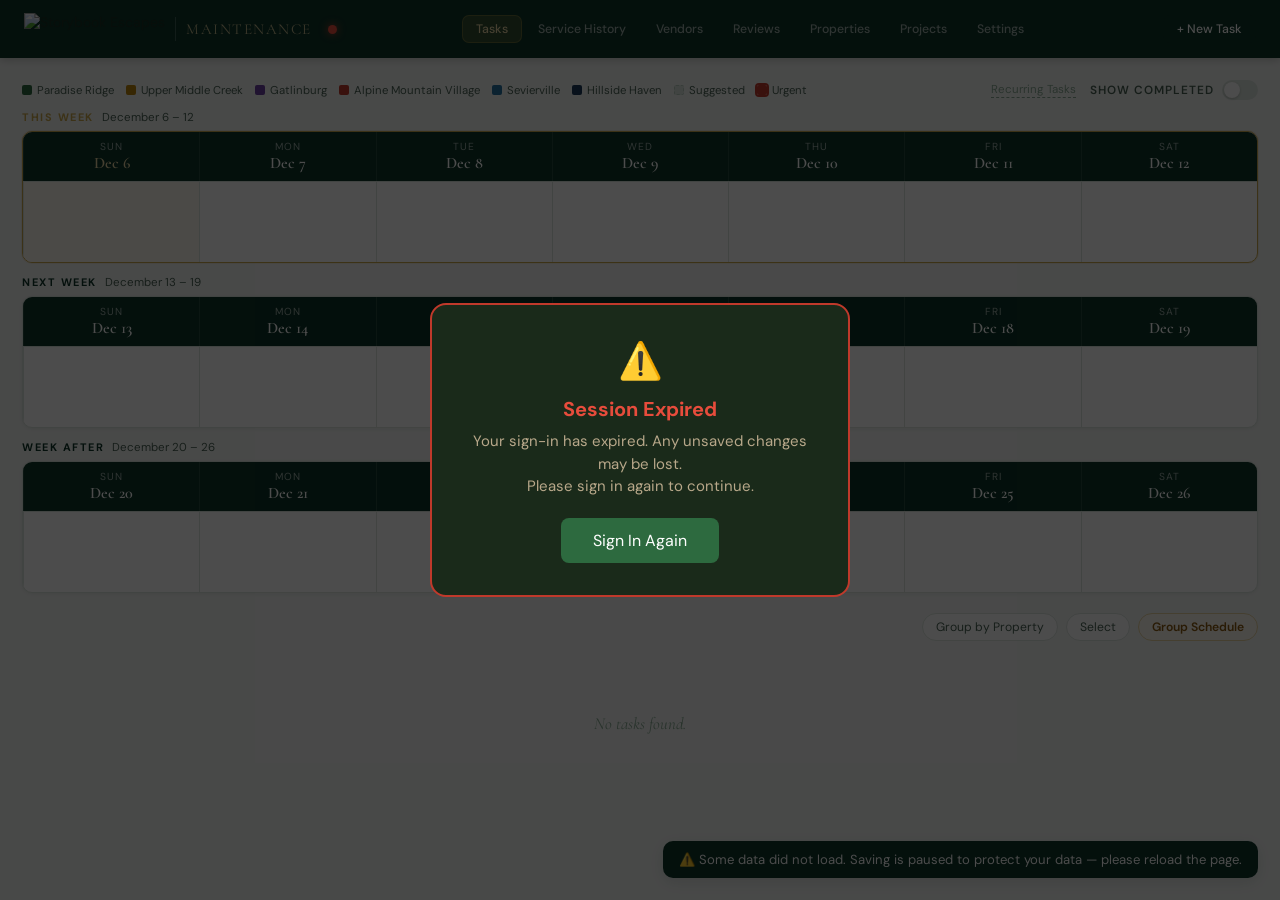
==== index.html @ 713f3dc5 "Add files via upload" ====
<!DOCTYPE html>
<html lang="en">
<head>
<meta charset="UTF-8">
<meta name="viewport" content="width=device-width, initial-scale=1.0, maximum-scale=1.0, user-scalable=no">
<title>Storybook Escapes — Maintenance</title>
<script src="https://accounts.google.com/gsi/client" async defer></script>
<script src="https://cdnjs.cloudflare.com/ajax/libs/pdf.js/3.11.174/pdf.min.js"></script>
<script>if(window.pdfjsLib)pdfjsLib.GlobalWorkerOptions.workerSrc='https://cdnjs.cloudflare.com/ajax/libs/pdf.js/3.11.174/pdf.worker.min.js';</script>
<link href="https://fonts.googleapis.com/css2?family=Cormorant+Garamond:ital,wght@0,400;0,500;0,600;0,700;1,400&family=DM+Sans:wght@300;400;500;600&display=swap" rel="stylesheet">
<link rel="stylesheet" href="styles.css">
</head>
<body>
<div id="login-screen">
  <div class="login-box">
    <h1>Storybook Escapes</h1>
    <p>Maintenance Portal — Sign in to continue</p>
    <div id="g_id_signin"></div>
  </div>
</div>
<div id="app">
  <header>
    <div class="hbrand">
      <img src="[data-uri]" class="hlogo" alt="Storybook Escapes">
      <div class="hdiv"></div>
      <span class="hsub">Maintenance</span>
      <span id="sync-status" class="sync-dot sync-ok" title="Connected — saves are working"></span>
    </div>
    <div class="hnav">
      <button class="nav-btn active" onclick="switchView('tasks',this)">Tasks</button>
      <button class="nav-btn" onclick="switchView('history',this)">Service History</button>
      <button class="nav-btn" onclick="switchView('vendors',this)">Vendors</button>
      <button class="nav-btn" onclick="switchView('reviews',this)">Reviews</button>
      <!-- SUNSET 2026-10-04: Replacements tab retired — buying now lives on Tasks (shopping list + task window). View + code kept. -->
      <button class="nav-btn" style="display:none" onclick="switchView('replacements',this)">Replacements</button>
      <button class="nav-btn" onclick="switchView('properties',this)">Properties</button>
      <button class="nav-btn" onclick="switchView('projects',this)">Projects</button>
      <button class="nav-btn" onclick="switchView('settings',this)">Settings</button>
    </div>
    <div class="hactions">
      <button class="btn btn-g" onclick="openAddTask()">+ New Task</button>
    </div>
  </header>
  <main>
    <div class="view active" id="view-tasks">
      <!-- Alerts -->
      <div id="cq-wrap"></div>
      <div id="hb-wrap"></div>
      <div id="vr-wrap"></div>
      <div id="vdn-wrap"></div>
      <div id="vsc-wrap"></div>
      <div id="ub-wrap"></div>

      <!-- 3-Week Calendar -->
      <div id="three-week-cal" style="margin-bottom:20px">
        <div style="display:flex;justify-content:space-between;align-items:center;margin-bottom:10px;flex-wrap:wrap;gap:8px">
          <div class="cal-legend" id="cal-legend" style="margin-bottom:0"></div>
          <div style="display:flex;align-items:center;gap:14px;flex-wrap:wrap">
            <a onclick="goToRecurring()" style="font-size:.72rem;color:var(--text3);cursor:pointer;text-decoration:none;border-bottom:1px dashed var(--text3)">Recurring Tasks</a>
            <div class="cal-toggle">
              <label onclick="toggleShowDone()" style="font-size:.74rem;color:var(--text2);cursor:pointer;user-select:none">Show completed</label>
              <div class="toggle-track" id="toggle-done" onclick="toggleShowDone()"><div class="toggle-thumb"></div></div>
            </div>
          </div>
        </div>
        <div id="cal-container"></div>
      </div>

      <!-- Day Detail Panel (shows when a day is clicked) -->
      <div id="day-detail-panel" style="display:none;margin-bottom:20px;background:var(--surface);border:1px solid var(--gold);border-radius:var(--radius);padding:16px;box-shadow:0 2px 8px rgba(0,0,0,.2)">
        <div style="display:flex;justify-content:space-between;align-items:center;margin-bottom:12px">
          <div id="day-detail-title" style="font-family:'Cormorant Garamond',serif;font-size:1.15rem;color:var(--gold);font-weight:600"></div>
          <button onclick="closeDayDetail()" style="background:none;border:none;color:var(--text2);font-size:1.2rem;cursor:pointer;padding:2px 6px">&times;</button>
        </div>
        <div id="day-detail-tasks"></div>
      </div>

      <!-- Shopping List (2026-10-04) — open tasks with something not yet bought -->
      <div id="shop-wrap"></div>

      <!-- Task Lists -->
      <input type="hidden" id="search-input" value="">
      <div id="task-toolbar"></div>
      <div id="task-list"></div>
      <!-- Bulk Action Bar (multi-select) -->
      <div id="bulk-bar" class="bulk-bar" style="display:none">
        <div class="bulk-left">
          <span id="bulk-count" class="bulk-count">0 selected</span>
          <button class="btn bulk-sm" onclick="bulkSelectAll()">All</button>
          <button class="btn bulk-sm" onclick="bulkDeselectAll()">None</button>
        </div>
        <div class="bulk-actions">
          <button class="btn" onclick="bulkSchedule()">📅 Schedule</button>
          <button class="btn" onclick="bulkAssignVendor()">👤 Vendor</button>
          <button class="btn" onclick="bulkToggleUrgent()">🔴 Urgent</button>
          <button class="btn btn-g" onclick="bulkMarkComplete()">✓ Complete</button>
          <button class="btn btn-red" onclick="bulkDelete()">Delete</button>
          <button class="btn bulk-sm" onclick="exitSelectMode()">✕ Done</button>
        </div>
      </div>
      <!-- Bulk Action Modal -->
      <div class="mo" id="bulk-modal">
        <div class="modal" style="max-width:520px">
          <div class="mhdr">
            <div class="mtitle" id="bulk-modal-title">Bulk Action</div>
            <button class="mclose" onclick="closeModal('bulk-modal')">&#x2715;</button>
          </div>
          <div id="bulk-modal-body"></div>
        </div>
      </div>
    </div>

    <!-- Hidden: keep cal-title for compatibility but it's no longer shown -->
    <div id="cal-title" style="display:none"></div>

    <div class="view" id="view-recurring">
      <div style="display:flex;justify-content:space-between;align-items:center;margin-bottom:18px">
        <h2 style="font-family:'Cormorant Garamond',serif;font-size:1.5rem;color:var(--green);font-weight:600">Recurring Tasks</h2>
        <button class="btn btn-g" onclick="openAddRecurring()">+ Add Recurring Task</button>
      </div>
      <div id="rec-container"></div>
    </div>

    <div class="view" id="view-history">
      <div id="hist-container"></div>
    </div>

    <div class="view" id="view-reviews">
      <div class="rv-wrap">
        <!-- Primary section tabs -->
        <div class="rv-section-tabs">
          <button class="rv-section-tab active" id="rv-sec-tab-reviews"  onclick="rvSetSection('reviews')">Property Reviews</button>
          <button class="rv-section-tab"        id="rv-sec-tab-cleaning" onclick="rvSetSection('cleaning')">Cleaning Flags &amp; History</button>
        </div>

        <!-- Section: Property Reviews -->
        <div id="rv-section-reviews">
        <!-- Main: sortable property list with sparklines -->
        <div id="rv-main">
          <div class="rv-header">
            <h2 class="rv-title">Property Reviews</h2>
            <div class="rv-toolbar">
              <label class="rv-sort-lbl">Sort
                <select id="rv-sort" onchange="rvRender()">
                  <option value="lowAvg12" selected>Lowest 12-mo avg (within neighborhood)</option>
                  <option value="drop">Biggest 4-wk drop</option>
                  <option value="lowAvg4">Lowest 4-wk avg</option>
                  <option value="alpha">Alphabetical</option>
                  <option value="reviews">Most reviews</option>
                </select>
              </label>
              <button class="btn rv-refresh" onclick="rvFetchAll(true)" title="Refresh from Hospitable">&#x21bb; Refresh</button>
              <span id="rv-status" class="rv-status"></span>
            </div>
          </div>

          <!-- Portfolio overview: 3 toggleable views -->
          <div class="rv-portfolio">
            <div class="rv-portfolio-head">
              <h3 class="rv-portfolio-title">Portfolio Trend &mdash; last 52 weeks</h3>
              <div class="rv-tabs" id="rv-tabs">
                <button class="rv-tab active" data-view="avg"   onclick="rvSetPortfolioView('avg')">Portfolio Average</button>
                <button class="rv-tab"        data-view="all"   onclick="rvSetPortfolioView('all')">All Properties</button>
                <button class="rv-tab"        data-view="byNb"  onclick="rvSetPortfolioView('byNb')">By Neighborhood</button>
              </div>
            </div>
            <div id="rv-portfolio-body"></div>
          </div>

          <div id="rv-list"></div>
        </div>

        <!-- Drill-in: single property line chart -->
        <div id="rv-drill" style="display:none">
          <button class="btn rv-back" onclick="rvBack()">&larr; Back to all properties</button>
          <div id="rv-drill-body"></div>
        </div>
        </div><!-- /rv-section-reviews -->

        <!-- Section: Cleaning Flags &amp; History -->
        <div id="rv-section-cleaning" style="display:none">
          <div class="cl-wrap">
            <div id="cl-hero"></div>
            <div id="cl-toolbar" style="margin-bottom:10px">
              <span id="cl-status" style="font-size:.7rem;color:var(--text2)"></span>
              <select id="cl-prop-filter" onchange="renderCleaningLog()" style="display:none"></select>
            </div>
            <div id="cl-picker"></div>
            <div id="cl-summary"></div>
            <div id="cl-log"></div>
          </div>
        </div>
      </div>
    </div>

    <div class="view" id="view-replacements">
      <div style="display:flex;justify-content:space-between;align-items:center;margin-bottom:18px;flex-wrap:wrap;gap:10px">
        <h2 style="font-family:'Cormorant Garamond',serif;font-size:1.5rem;color:var(--green);font-weight:600">Replacements & Purchases</h2>
        <div style="display:flex;gap:8px;align-items:center">
          <select id="rp-prop-filter" onchange="renderReplacements()" style="padding:6px 10px;border-radius:var(--radius);border:1px solid var(--border);background:var(--surface);color:var(--text);font-size:.82rem;font-family:inherit">
            <option value="all">All Properties</option>
          </select>
          <select id="rp-purchaser-filter" onchange="renderReplacements()" style="padding:6px 10px;border-radius:var(--radius);border:1px solid var(--border);background:var(--surface);color:var(--text);font-size:.82rem;font-family:inherit">
            <option value="all">All Buyers</option>
            <option value="owner">I'm Buying</option>
            <option value="vendor">Vendor Buys</option>
          </select>
          <button class="btn btn-g" onclick="openNewReplacementTask()">+ New Replacement</button>
        </div>
      </div>
      <!-- Phase filter tabs -->
      <div id="rp-phase-tabs" style="display:flex;gap:6px;margin-bottom:16px;flex-wrap:wrap">
        <button class="btn rp-phase-btn" onclick="rpSetPhase('needed')" id="rp-tab-needed" style="font-size:.76rem;padding:5px 14px">Needs Buying</button>
        <button class="btn rp-phase-btn" onclick="rpSetPhase('purchased')" id="rp-tab-purchased" style="font-size:.76rem;padding:5px 14px">Purchased — Deliver</button>
        <button class="btn rp-phase-btn" onclick="rpSetPhase('delivered')" id="rp-tab-delivered" style="font-size:.76rem;padding:5px 14px">Delivered</button>
        <button class="btn rp-phase-btn" onclick="rpSetPhase('all')" id="rp-tab-all" style="font-size:.76rem;padding:5px 14px">All</button>
      </div>
      <div id="rp-list"></div>
      <div id="rp-purchased" style="margin-top:24px"></div>
    </div>

    <div class="view" id="view-vendors">
      <div style="display:flex;justify-content:space-between;align-items:center;margin-bottom:14px;gap:12px;flex-wrap:wrap">
        <h2 style="font-family:'Cormorant Garamond',serif;font-size:1.5rem;color:var(--green);font-weight:600">Vendor Directory</h2>
        <button class="btn btn-g" onclick="openAddVendor()">+ Add Vendor</button>
      </div>
      <div class="vd-search-row">
        <input type="text" id="vendor-search" class="vd-search" placeholder="Search vendors by name, role, or phone…" oninput="onVendorSearch(this.value)" autocomplete="off">
        <button class="vd-search-clear" id="vendor-search-clear" onclick="clearVendorSearch()" title="Clear search" style="display:none">&#x2715;</button>
      </div>
      <div id="vendor-dir"></div>
    </div>

    <div class="view" id="view-properties">
      <div style="display:flex;justify-content:space-between;align-items:center;margin-bottom:14px;flex-wrap:wrap;gap:10px">
        <h2 style="font-family:'Cormorant Garamond',serif;font-size:1.5rem;color:var(--green);font-weight:600">Property Bible</h2>
        <div class="pp-tabs">
          <button class="pp-tab active" id="pp-tab-list" onclick="ppSwitchTab('list')">Cabins</button>
          <!-- SUNSET 2026-10-04 (filter service): tab hidden, kept in place -->
          <button class="pp-tab" id="pp-tab-inv" style="display:none" onclick="ppSwitchTab('inventory')">Filter Inventory</button>
          <button class="pp-tab" id="pp-tab-inbox" onclick="ppSwitchTab('inbox')">Needs Attention <span class="pp-badge" id="pp-inbox-badge">0</span></button>
        </div>
      </div>
      <div id="pp-list-wrap"></div>
      <div id="pp-detail-wrap" style="display:none"></div>
      <div id="pp-inv-wrap" style="display:none"></div>
      <div id="pp-inbox-wrap" style="display:none"></div>
    </div>

    <div class="view" id="view-projects">
      <div style="display:flex;justify-content:space-between;align-items:center;margin-bottom:18px;flex-wrap:wrap;gap:10px">
        <h2 style="font-family:'Cormorant Garamond',serif;font-size:1.5rem;color:var(--green);font-weight:600">Projects</h2>
        <button class="btn btn-g" onclick="pjOpenImport()">+ New Project</button>
      </div>
      <div id="pj-list"></div>
      <div id="pj-detail" style="display:none"></div>
    </div>

    <!-- PDF Viewer Modal -->
    <div class="mo" id="pj-pdf-modal">
      <div style="background:var(--white);border-radius:14px;width:92%;max-width:960px;height:85vh;display:flex;flex-direction:column;margin:auto;box-shadow:var(--shadow-md);overflow:hidden">
        <div style="display:flex;justify-content:space-between;align-items:center;padding:12px 20px;background:var(--surface2);border-bottom:1px solid var(--border)">
          <span id="pj-pdf-title" style="font-weight:600;font-size:.88rem;color:var(--green)">Source Document</span>
          <span id="pj-pdf-page" style="font-size:.72rem;color:var(--green);font-weight:600;background:var(--green-light);padding:3px 10px;border-radius:12px"></span>
          <button class="mclose" onclick="closeModal('pj-pdf-modal')" style="font-size:1.4rem">&times;</button>
        </div>
        <div style="flex:1;overflow:hidden"><iframe id="pj-pdf-frame" src="" style="width:100%;height:100%;border:none"></iframe></div>
      </div>
    </div>

    <!-- Project Vendor Picker Modal -->
    <div class="mo" id="pj-vendor-picker-modal">
      <div class="modal" style="max-width:420px;max-height:80vh;display:flex;flex-direction:column">
        <div class="mhdr">
          <div class="mtitle">Add Vendor to Project</div>
          <button class="mclose" onclick="closeModal('pj-vendor-picker-modal')">&#x2715;</button>
        </div>
        <div style="padding:10px 12px;border-bottom:1px solid var(--border)">
          <input type="text" id="pj-vendor-search" placeholder="Search vendors..." style="width:100%;font-size:.82rem" oninput="pjFilterVendorPicker(this.value)">
        </div>
        <div id="pj-vendor-picker-list" style="overflow-y:auto;flex:1"></div>
      </div>
    </div>

    <!-- Project Import Modal -->
    <div class="mo" id="pj-import-modal">
      <div class="modal" style="max-width:760px">
        <div class="mhdr">
          <div class="mtitle" id="pj-import-title">New Project</div>
          <button class="mclose" onclick="closeModal('pj-import-modal')">&#x2715;</button>
        </div>
        <div id="pj-import-body"></div>
      </div>
    </div>

    <div class="view" id="view-settings">
      <h2 style="font-family:'Cormorant Garamond',serif;font-size:1.5rem;color:var(--green);font-weight:600;margin-bottom:18px">Settings</h2>
      <div style="background:var(--surface);border:1px solid var(--border);border-radius:var(--radius);padding:20px;margin-bottom:20px">
        <h3 style="font-size:.88rem;font-weight:600;color:var(--green);margin-bottom:4px">SMS Message Template</h3>
        <p style="font-size:.76rem;color:var(--text2);margin-bottom:14px;line-height:1.5">Customize the default text message sent to vendors. Use placeholders below and they'll be replaced with real values when composing a message.</p>
        <div style="display:flex;flex-wrap:wrap;gap:6px;margin-bottom:12px">
          <span class="badge" style="background:var(--green-light);color:var(--green);border:1px solid var(--border);font-size:.68rem;cursor:pointer" onclick="insertPlaceholder('sms-template','{vendor_first_name}')">{vendor_first_name}</span>
          <span class="badge" style="background:var(--green-light);color:var(--green);border:1px solid var(--border);font-size:.68rem;cursor:pointer" onclick="insertPlaceholder('sms-template','{property_name}')">{property_name}</span>
          <span class="badge" style="background:var(--green-light);color:var(--green);border:1px solid var(--border);font-size:.68rem;cursor:pointer" onclick="insertPlaceholder('sms-template','{address}')">{address}</span>
          <span class="badge" style="background:var(--green-light);color:var(--green);border:1px solid var(--border);font-size:.68rem;cursor:pointer" onclick="insertPlaceholder('sms-template','{door_code}')">{door_code}</span>
          <span class="badge" style="background:var(--green-light);color:var(--green);border:1px solid var(--border);font-size:.68rem;cursor:pointer" onclick="insertPlaceholder('sms-template','{issue}')">{issue}</span>
          <span class="badge" style="background:var(--green-light);color:var(--green);border:1px solid var(--border);font-size:.68rem;cursor:pointer" onclick="insertPlaceholder('sms-template','{guest_name}')">{guest_name}</span>
          <span class="badge" style="background:var(--green-light);color:var(--green);border:1px solid var(--border);font-size:.68rem;cursor:pointer" onclick="insertPlaceholder('sms-template','{date_info}')">{date_info}</span>
          <span class="badge" style="background:var(--green-light);color:var(--green);border:1px solid var(--border);font-size:.68rem;cursor:pointer" onclick="insertPlaceholder('sms-template','{urgent_notice}')">{urgent_notice}</span>
        </div>
        <textarea id="sms-template" style="width:100%;min-height:180px;font-family:'DM Sans',sans-serif;font-size:.82rem;padding:12px;border:1px solid var(--border);border-radius:8px;resize:vertical;line-height:1.6"></textarea>
        <div style="display:flex;gap:8px;margin-top:12px;justify-content:flex-end">
          <button class="btn" onclick="resetSmsTemplate()">Reset to Default</button>
          <button class="btn btn-g" onclick="saveSmsTemplate()">Save Template</button>
        </div>
      </div>
      <div style="background:var(--surface);border:1px solid var(--border);border-radius:var(--radius);padding:20px;margin-bottom:20px">
        <h3 style="font-size:.88rem;font-weight:600;color:var(--green);margin-bottom:4px">Combined SMS Template</h3>
        <p style="font-size:.76rem;color:var(--text2);margin-bottom:14px;line-height:1.5">Customize the message sent when a vendor has multiple tasks on the same day. The job sheet link is automatically appended.</p>
        <div style="display:flex;flex-wrap:wrap;gap:6px;margin-bottom:12px">
          <span class="badge" style="background:var(--green-light);color:var(--green);border:1px solid var(--border);font-size:.68rem;cursor:pointer" onclick="insertPlaceholder('sms-combined-template','{vendor_first_name}')">{vendor_first_name}</span>
          <span class="badge" style="background:var(--green-light);color:var(--green);border:1px solid var(--border);font-size:.68rem;cursor:pointer" onclick="insertPlaceholder('sms-combined-template','{task_count}')">{task_count}</span>
          <span class="badge" style="background:var(--green-light);color:var(--green);border:1px solid var(--border);font-size:.68rem;cursor:pointer" onclick="insertPlaceholder('sms-combined-template','{date}')">{date}</span>
          <span class="badge" style="background:var(--green-light);color:var(--green);border:1px solid var(--border);font-size:.68rem;cursor:pointer" onclick="insertPlaceholder('sms-combined-template','{link_text}')">{link_text}</span>
          <span class="badge" style="background:var(--green-light);color:var(--green);border:1px solid var(--border);font-size:.68rem;cursor:pointer" onclick="insertPlaceholder('sms-combined-template','{signoff}')">{signoff}</span>
        </div>
        <textarea id="sms-combined-template" style="width:100%;min-height:120px;font-family:'DM Sans',sans-serif;font-size:.82rem;padding:12px;border:1px solid var(--border);border-radius:8px;resize:vertical;line-height:1.6"></textarea>
        <div style="display:flex;gap:8px;margin-top:12px;justify-content:flex-end">
          <button class="btn" onclick="resetCombinedSmsTemplate()">Reset to Default</button>
          <button class="btn btn-g" onclick="saveCombinedSmsTemplate()">Save Template</button>
        </div>
      </div>
      <div style="background:var(--surface);border:1px solid var(--border);border-radius:var(--radius);padding:20px;margin-bottom:20px">
        <h3 style="font-size:.88rem;font-weight:600;color:var(--green);margin-bottom:4px">App Logo</h3>
        <p style="font-size:.76rem;color:var(--text2);margin-bottom:14px;line-height:1.5">Upload a PNG or JPG image to use as the header logo and browser favicon. Recommended: square image, at least 128×128px.</p>
        <div style="display:flex;align-items:center;gap:16px;flex-wrap:wrap">
          <img id="logo-preview" src="" style="height:48px;width:48px;object-fit:contain;border:1px solid var(--border);border-radius:8px;background:var(--green);padding:4px;display:none">
          <div style="display:flex;flex-direction:column;gap:8px">
            <label class="btn" style="cursor:pointer;display:inline-block;text-align:center">
              Choose Image
              <input type="file" id="logo-upload" accept="image/png,image/jpeg" style="display:none" onchange="handleLogoUpload(this)">
            </label>
            <button class="btn btn-red" onclick="removeLogo()" id="logo-remove-btn" style="display:none">Remove Logo</button>
          </div>
        </div>
      </div>
      <div style="background:var(--surface);border:1px solid var(--border);border-radius:var(--radius);padding:20px;margin-bottom:20px">
        <h3 style="font-size:.88rem;font-weight:600;color:var(--green);margin-bottom:4px">Product Roadmap</h3>
        <p style="font-size:.76rem;color:var(--text2);margin-bottom:14px;line-height:1.5">Track ideas, feature requests, and accomplishments. Drag items between sections to reorganize.</p>
        <div class="rm-tabs" id="rm-tabs">
          <button class="rm-tab active" data-rm="active" onclick="rmSwitchTab('active')">Active <span class="rm-badge" id="rm-cnt-active">0</span></button>
          <button class="rm-tab" data-rm="completed" onclick="rmSwitchTab('completed')">Completed <span class="rm-badge" id="rm-cnt-completed">0</span></button>
          <button class="rm-tab" data-rm="dismissed" onclick="rmSwitchTab('dismissed')">Dismissed <span class="rm-badge" id="rm-cnt-dismissed">0</span></button>
        </div>
        <div class="rm-add" id="rm-add-wrap">
          <input type="text" id="rm-input" placeholder="Add an idea or feature request…" onkeydown="if(event.key==='Enter')rmAdd()">
          <button class="btn btn-g" onclick="rmAdd()">Add</button>
        </div>
        <div class="rm-list" id="rm-list"></div>
        <div class="rm-add-section" id="rm-add-section-wrap">
          <input type="text" id="rm-section-input" placeholder="Add a new section…" onkeydown="if(event.key==='Enter')rmAddSection()">
          <button class="btn" onclick="rmAddSection()">+ Section</button>
        </div>
      </div>

      <!-- ── Vendor Task Sheet Fields ── -->
      <div style="background:var(--surface);border:1px solid var(--border);border-radius:var(--radius);padding:20px;margin-bottom:20px">
        <h3 style="font-size:.88rem;font-weight:600;color:var(--green);margin-bottom:4px">Vendor Task Sheet — Property Info</h3>
        <p style="font-size:.76rem;color:var(--text2);margin-bottom:14px;line-height:1.5">Choose which property details are shown at the top of vendor task sheets. Additional fields are pulled from Property Bible profiles.</p>
        <div id="set-vs-fields" style="display:flex;flex-direction:column;gap:8px"></div>
        <div style="display:flex;justify-content:flex-end;margin-top:14px">
          <button class="btn btn-g" onclick="saveVendorSheetFieldSettings()">Save Field Settings</button>
        </div>
      </div>

      <!-- ── Vendor Categories ── -->
      <div style="background:var(--surface);border:1px solid var(--border);border-radius:var(--radius);padding:20px;margin-bottom:20px">
        <h3 style="font-size:.88rem;font-weight:600;color:var(--green);margin-bottom:4px">Vendor Categories</h3>
        <p style="font-size:.76rem;color:var(--text2);margin-bottom:14px;line-height:1.5">Manage the categories used to organize vendors and tasks. Changes update all dropdowns throughout the app.</p>
        <div id="set-vcat-list" style="display:flex;flex-direction:column;gap:6px;margin-bottom:12px"></div>
        <div style="display:flex;gap:8px;align-items:center">
          <input type="text" id="set-vcat-new-id" placeholder="ID (e.g. roofing)" style="width:140px;padding:6px 10px;border:1px solid var(--border);border-radius:6px;font-size:.78rem;font-family:inherit">
          <input type="text" id="set-vcat-new-label" placeholder="Label (e.g. Roofing)" style="width:180px;padding:6px 10px;border:1px solid var(--border);border-radius:6px;font-size:.78rem;font-family:inherit">
          <button class="btn btn-g" onclick="settingsAddCategory()" style="font-size:.76rem">+ Add</button>
        </div>
        <div style="display:flex;justify-content:flex-end;margin-top:14px">
          <button class="btn btn-g" onclick="saveCategorySettings()">Save Categories</button>
        </div>
      </div>

      <!-- ── Project Types ── -->
      <div style="background:var(--surface);border:1px solid var(--border);border-radius:var(--radius);padding:20px;margin-bottom:20px">
        <h3 style="font-size:.88rem;font-weight:600;color:var(--green);margin-bottom:4px">Project Types</h3>
        <p style="font-size:.76rem;color:var(--text2);margin-bottom:14px;line-height:1.5">Manage the types available when creating projects. Types with "Has Report" enabled will show the PDF import wizard; others skip straight to manual item entry.</p>
        <div id="set-ptype-list" style="display:flex;flex-direction:column;gap:6px;margin-bottom:12px"></div>
        <div style="display:flex;gap:8px;align-items:center;flex-wrap:wrap">
          <input type="text" id="set-ptype-new-id" placeholder="ID (e.g. turnover)" style="width:140px;padding:6px 10px;border:1px solid var(--border);border-radius:6px;font-size:.78rem;font-family:inherit">
          <input type="text" id="set-ptype-new-label" placeholder="Label (e.g. Turnover)" style="width:180px;padding:6px 10px;border:1px solid var(--border);border-radius:6px;font-size:.78rem;font-family:inherit">
          <label style="font-size:.74rem;color:var(--text2);display:flex;align-items:center;gap:4px"><input type="checkbox" id="set-ptype-new-report"> Has Report</label>
          <button class="btn btn-g" onclick="settingsAddProjectType()" style="font-size:.76rem">+ Add</button>
        </div>
        <div style="display:flex;justify-content:flex-end;margin-top:14px">
          <button class="btn btn-g" onclick="saveProjectTypeSettings()">Save Project Types</button>
        </div>
      </div>

    </div>
  </main>
</div>

<!-- TASK MODAL -->
<div class="mo" id="task-modal">
  <div class="modal">
    <div class="mhdr">
      <div class="mtitle" id="task-modal-title">New Task</div>
      <button class="mclose" onclick="closeModal('task-modal')">&#x2715;</button>
    </div>
    <div class="utog" onclick="toggleUrgent()">
      <input type="checkbox" id="f-urgent" onclick="event.stopPropagation()">
      <label for="f-urgent">Mark as Urgent — requires same-day or immediate response</label>
    </div>
    <div class="fg">
      <div class="fgr">
        <label>Property</label>
        <select id="f-property" onchange="onPropChange()"></select>
      </div>
      <div class="fgr">
        <label>Reported By (Guest)</label>
        <input type="text" id="f-guest" placeholder="Guest name">
      </div>
      <div class="fgr full">
        <label>Problem Description</label>
        <textarea id="f-problem" rows="3" placeholder="Describe the issue..."></textarea>
      </div>
      <div class="fgr">
        <label>Category</label>
        <select id="f-category" onchange="onCatChange()">
          <option value="">Select category</option>
          <option value="replacement">Replacement</option>
          <option value="cleaning">Cleaning</option>
          <option value="handyman">Handyman</option>
          <option value="plumbing">Plumbing</option>
          <option value="hvac">HVAC</option>
          <option value="electrical">Electrical</option>
          <option value="pest">Pest Control</option>
          <option value="landscaping">Landscaping</option>
          <option value="hot_tub">Hot Tub</option>
          <option value="pool">Pool</option>
          <option value="arcade">Arcade / Billiards</option>
          <option value="septic">Septic</option>
          <option value="water">Water Filtration</option>
          <option value="bed_bugs">Bed Bugs</option>
          <option value="other">Other</option>
        </select>
      </div>
      <div class="fgr">
        <label>Status</label>
        <select id="f-status">
          <option value="open">Open</option>
          <option value="scheduled">Scheduled</option>
          <option value="in_progress">In Progress</option>
          <option value="complete">Complete</option>
          <option value="resolved_by_guest">Resolved by Guest</option>
        </select>
      </div>
      <div class="fgr full">
        <label>Scheduled Fix Date</label>
        <div class="dp-wrap" id="f-dp-wrap">
          <button type="button" class="dp-trigger" id="f-dp-btn" onclick="toggleDP('f')">
            <span id="f-dp-display" class="dp-ph">Select a date...</span>
            <span style="color:var(--text3);font-size:.8rem">&#x25BC;</span>
          </button>
          <div class="dp-popup" id="f-dp-popup" style="display:none"></div>
        </div>
        <input type="hidden" id="f-date">
      </div>
      <div class="fgr full" id="f-fs-bundler"></div>
      <div class="fgr full" id="f-vendor-suggest"></div>
      <div class="fgr full">
        <label>Assigned Vendor</label>
        <input type="text" id="f-vendor" placeholder="Vendor name">
      </div>
      <div class="fgr full">
        <label>Need to buy? <span style="font-weight:400;opacity:.7">(optional — adds it to the shopping list)</span></label>
        <input type="text" id="f-buy" placeholder="e.g. Coffee maker, baking pans, broom">
      </div>
      <div class="fgr full">
        <label>Notes <span style="font-weight:400;opacity:.7">(the assigned vendor can see these)</span></label>
        <textarea id="f-notes" rows="2" placeholder="Notes for your team..."></textarea>
      </div>
    </div>
    <div style="display:flex;gap:9px;margin-top:20px;justify-content:flex-end">
      <button class="btn" onclick="closeModal('task-modal')">Cancel</button>
      <button class="btn btn-g" id="f-save-btn" onclick="saveTask()">Save Task</button>
    </div>
  </div>
</div>

<!-- DETAIL MODAL -->
<div class="mo" id="detail-modal">
  <div class="modal">
    <div class="modal-body">

    <!-- HEADER: property as title, badges, description, vendor+date -->
    <div class="mhdr" style="align-items:flex-start">
      <div style="flex:1;min-width:0">
        <div style="display:flex;align-items:center;gap:6px;margin-bottom:5px">
          <span id="d-prop" class="d-prop-hdr" title="Click to change property" onclick="document.getElementById('d-prop-select').style.display='';this.style.display='none'"></span>
          <select id="d-prop-select" style="display:none;font-size:.82rem;font-family:inherit;padding:3px 8px;border:1px solid var(--border);border-radius:6px;background:var(--surface2);color:var(--text);max-width:280px" onchange="confirmPropertyChange(this.value)"></select>
        </div>
        <!-- Badge row: category | status | urgent — rendered by renderDetailBadges() -->
        <div id="d-badge-row" style="display:flex;align-items:center;gap:6px;margin-bottom:8px;position:relative"></div>
        <!-- Description as small paragraph -->
        <div class="d-task-desc" id="d-title" title="Click to edit description" onclick="taskStartEditTitle()"></div>
        <textarea id="d-title-input" rows="3" style="display:none;font-family:'DM Sans',sans-serif;font-size:.85rem;color:var(--text);border:1px solid var(--gold);border-radius:var(--radius);padding:6px 10px;width:100%;background:var(--surface2);outline:none;resize:vertical;line-height:1.45" onblur="taskSaveTitle()" oninput="this.style.height='auto';this.style.height=this.scrollHeight+'px'" onkeydown="if(event.key==='Enter'&&!event.shiftKey){event.preventDefault();this.blur();}if(event.key==='Escape'){taskCancelEditTitle();}"></textarea>
        <!-- Vendor + Schedule directly under description -->
        <div style="display:flex;gap:10px;margin-top:10px">
          <div class="fgr" style="flex:1;position:relative">
            <label>Vendor</label>
            <div class="vd-wrap" id="vd-wrap">
              <input type="text" id="d-vendor" autocomplete="off" placeholder="Search or select..." oninput="filterVendorDD(this.value)" onfocus="openVendorDD()" onblur="setTimeout(validateVendorInput,150)">
              <button type="button" class="vd-arrow" onclick="toggleVendorDD()">&#x25BC;</button>
              <div class="vd-dropdown" id="vd-dropdown" style="display:none"></div>
            </div>
          </div>
          <div class="fgr" style="flex:1">
            <label>Schedule</label>
            <div class="dp-wrap">
              <button type="button" class="dp-trigger" id="d-dp-btn" onclick="toggleDP('d')">
                <span id="d-dp-display" class="dp-ph">Select a date...</span>
                <span style="color:var(--text3);font-size:.8rem">&#x25BC;</span>
              </button>
              <div class="dp-popup" id="d-dp-popup" style="display:none"></div>
            </div>
            <button type="button" id="d-clear-inline" onclick="clearDate('d')" style="display:none;margin-top:5px;background:none;border:none;color:var(--red);font-size:.72rem;font-weight:600;cursor:pointer;padding:2px 0">&#x2715; Clear date (unschedule)</button>
            <input type="hidden" id="d-date">
          </div>
        </div>
      </div>
      <button class="mclose" onclick="closeModal('detail-modal')">&#x2715;</button>
    </div>

    <!-- Hidden selects — backing store for all updateField logic -->
    <select id="d-status" style="display:none" onchange="updateField('status',this.value)">
      <option value="open">Open</option>
      <option value="scheduled">Scheduled</option>
      <option value="in_progress">In Progress</option>
      <option value="complete">Complete</option>
      <option value="resolved_by_guest">Resolved by Guest</option>
    </select>
    <select id="d-category" style="display:none" onchange="updateField('category',this.value);onDetailCatChange(this.value)">
      <option value="">No category</option>
      <option value="replacement">Replacement</option>
      <option value="cleaning">Cleaning</option>
      <option value="handyman">Handyman</option>
      <option value="plumbing">Plumbing</option>
      <option value="hvac">HVAC</option>
      <option value="electrical">Electrical</option>
      <option value="pest">Pest Control</option>
      <option value="landscaping">Landscaping</option>
      <option value="hot_tub">Hot Tub</option>
      <option value="pool">Pool</option>
      <option value="arcade">Arcade / Billiards</option>
      <option value="septic">Septic</option>
      <option value="water">Water Filtration</option>
      <option value="bed_bugs">Bed Bugs</option>
      <option value="other">Other</option>
    </select>

    <!-- Vendor contact row (Text / Call) — populated by openDetail -->
    <div id="d-contact-row" style="display:none;gap:8px;margin-bottom:14px"></div>

    <div id="d-combine"></div>
    <div id="d-bundle"></div>

    <!-- Photos foldout -->
    <div class="dm-foldout" id="dm-fold-photos">
      <button class="dm-fold-trigger" onclick="toggleDMFold('dm-fold-photos')">
        <span class="dm-fold-label">&#x1F4F7; Photos <span class="dm-fold-count" id="dm-photo-count" style="display:none"></span></span>
        <span class="dm-fold-arrow">&#x25BA;</span>
      </button>
      <div class="dm-fold-body">
        <div class="dm-fold-inner">
          <div id="d-photo-section">
            <div id="d-photo-gallery" style="display:flex;flex-wrap:wrap;gap:6px;margin-bottom:6px"></div>
            <div id="d-photo-upload">
              <div id="d-photo-dropzone" style="display:flex;align-items:center;gap:8px;padding:8px 12px;border:1.5px dashed var(--border);border-radius:var(--radius);background:var(--surface2);transition:border-color .2s,background .2s;cursor:pointer" onclick="document.getElementById('d-photo-input').click()">
                <span style="font-size:.9rem">&#x1F4F7;</span>
                <div style="flex:1;min-width:0">
                  <div style="font-size:.72rem;font-weight:500;color:var(--green)">Attach Photo</div>
                  <div style="font-size:.6rem;color:var(--text3)">Click, drag &amp; drop, or paste</div>
                </div>
                <input type="file" id="d-photo-input" accept="image/*" multiple style="display:none" onchange="uploadTaskPhotos(this.files)">
              </div>
              <span id="d-photo-status" style="font-size:.68rem;color:var(--text3);display:block;margin-top:4px"></span>
            </div>
          </div>
        </div>
      </div>
    </div>

    <!-- Purchase Required foldout -->
    <div class="dm-foldout" id="dm-fold-purchase">
      <button class="dm-fold-trigger" onclick="toggleDMFold('dm-fold-purchase')">
        <span class="dm-fold-label">&#x1F6D2; Purchase Required <span class="dm-fold-preview" id="dm-purchase-preview"></span></span>
        <span class="dm-fold-arrow">&#x25BA;</span>
      </button>
      <div class="dm-fold-body">
        <div class="dm-fold-inner" id="d-purchase-wrap">
          <div style="display:flex;gap:6px;align-items:center;margin-bottom:6px">
            <input type="text" id="d-purchase" placeholder="e.g. Coffee maker, bath towels, 4x12 vent..." style="flex:1" onkeydown="if(event.key==='Enter')savePurchaseNote()" oninput="clearTimeout(this._debounce);this._debounce=setTimeout(()=>savePurchaseNote(),1200)">
            <button class="btn btn-g" onclick="savePurchaseNote()" style="padding:5px 11px;font-size:.72rem;white-space:nowrap">Save</button>
          </div>
          <div id="d-purchase-saved" style="font-size:.62rem;color:var(--green-mid);margin-bottom:6px;display:none">Saved — on the shopping list until it's bought.</div>
          <div id="d-purchase-workflow" style="display:none;background:var(--surface2);border:1px solid var(--border);border-radius:var(--radius);padding:12px 14px">
            <div style="font-size:.72rem;text-transform:uppercase;letter-spacing:1px;font-weight:700;color:#e65100;margin-bottom:10px">Purchase</div>
            <div style="display:flex;align-items:center;gap:10px;flex-wrap:wrap;margin-bottom:10px">
              <div style="font-size:.74rem;color:var(--text2);min-width:70px">Who buys?</div>
              <div style="display:flex;gap:4px;flex-wrap:wrap">
                <button class="btn" id="d-purchaser-owner" onclick="setPurchaser('owner')" style="padding:3px 12px;font-size:.7rem">Me</button>
                <button class="btn" id="d-purchaser-vendor" onclick="setPurchaser('vendor')" style="padding:3px 12px;font-size:.7rem">Vendor</button>
              </div>
            </div>
            <label class="pw-bought" for="d-purch-bought">
              <input type="checkbox" id="d-purch-bought" onchange="setPurchaseBought(this.checked)">
              <span id="d-purch-bought-label">Bought</span>
            </label>
            <div id="d-purch-hint" class="pw-hint"></div>
          </div>
        </div>
      </div>
    </div>

    <!-- Notes foldout -->
    <div class="dm-foldout" id="dm-fold-notes">
      <button class="dm-fold-trigger" onclick="toggleDMFold('dm-fold-notes')">
        <span class="dm-fold-label">&#x1F4AC; Notes <span class="dm-fold-count" id="dm-notes-count" style="display:none"></span></span>
        <span class="dm-fold-arrow">&#x25BA;</span>
      </button>
      <div class="dm-fold-body">
        <div class="dm-fold-inner">
          <div class="notes" id="d-notes"></div>
          <div class="note-row" style="margin-top:8px">
            <input type="text" id="d-note-input" placeholder="Add a note (the vendor can see it)..." onkeydown="if(event.key==='Enter')addNote('admin')">
            <button class="btn btn-g" onclick="addNote('admin')">Add</button>
          </div>
        </div>
      </div>
    </div>

    <div id="d-next-co" style="font-size:.7rem;color:var(--text2);margin:2px 0 6px"></div>
    <div id="d-guest-context"></div>
    <div class="stitle" id="d-vendors-title"></div>
    <div id="d-vendors"></div>
    <div id="d-vnotes-section" style="display:none"><div class="stitle">Vendor Completion Notes</div>
    <textarea id="d-vnotes" rows="3" placeholder="Vendor fills this out after completing work..." onchange="updateField('vendorNotes',this.value)" oninput="clearTimeout(this._debounce);this._debounce=setTimeout(()=>updateField('vendorNotes',this.value),800)"></textarea></div>
    <div id="d-vendor-done-notice" style="display:none;background:var(--green-light);border:1px solid var(--border);border-radius:var(--radius);padding:10px 14px;margin-bottom:8px">
      <div style="font-size:.76rem;font-weight:600;color:var(--green-mid);margin-bottom:2px">&#x2713; Vendor marked this complete</div>
      <div style="font-size:.7rem;color:var(--text2)">Submitted at <span class="vd-time"></span>. Review photos and notes before approving.</div>
    </div>
    <div id="d-guest-comm-section"></div>
    </div>
    <div class="modal-footer">
      <button class="btn btn-red" onclick="deleteTask()">Delete Task</button>
      <div style="display:flex;gap:7px;align-items:center">
        <div style="position:relative">
          <button class="btn" onclick="toggleAddToProject(this)" id="add-to-project-btn">+ Project</button>
          <div id="atp-dropdown" style="display:none;position:absolute;bottom:calc(100% + 6px);left:0;background:#fff;border:1px solid var(--border);border-radius:10px;box-shadow:var(--shadow-md);min-width:220px;z-index:200;padding:6px 0;max-height:240px;overflow-y:auto"></div>
        </div>
        <button class="btn" onclick="closeModal('detail-modal')">Close</button>
        <button class="btn btn-g" onclick="markComplete()" id="complete-btn">Mark Complete</button>
      </div>
    </div>
  </div>
</div>

<!-- VENDOR DAY MODAL -->
<div class="mo" id="vendor-day-modal">
  <div class="modal">
    <div class="mhdr" style="display:flex;justify-content:space-between;align-items:center">
      <div class="mtitle" id="vd-title" style="font-size:1.1rem"></div>
      <button class="mclose" onclick="closeModal('vendor-day-modal')">&#x2715;</button>
    </div>
    <div id="vd-contact-row"></div>
    <div id="vd-combined-sms"></div>
    <div style="display:flex;justify-content:space-between;gap:7px;margin-top:4px">
      <button class="btn btn-red" style="font-size:.68rem;padding:6px 10px" onclick="closeModal('vendor-day-modal')">Delete</button>
      <div style="display:flex;gap:6px">
        <button class="btn" style="padding:6px 14px" onclick="closeModal('vendor-day-modal')">Close</button>
      </div>
    </div>
  </div>
</div>

<!-- RECURRING MODAL -->
<div class="mo" id="rec-modal">
  <div class="modal">
    <div class="mhdr">
      <div class="mtitle" id="rec-modal-title">New Recurring Task</div>
      <button class="mclose" onclick="closeModal('rec-modal')">&#x2715;</button>
    </div>
    <div class="fg">
      <div class="fgr full"><label>Task Name</label><input type="text" id="r-name" placeholder="e.g. HVAC Filter Replacement"></div>
      <div class="fgr full"><label>Properties (hold Ctrl/Cmd for multiple)</label><select id="r-props" multiple style="min-height:90px"></select></div>
      <div class="fgr"><label>Category</label>
        <select id="r-cat" onchange="populateRecVendor()"><option value="hvac">HVAC</option><option value="water">Water Filtration</option><option value="septic">Septic</option><option value="electrical">Electrical</option><option value="handyman">Handyman</option><option value="cleaning">Cleaning</option><option value="bed_bugs">Bed Bugs</option><option value="other">Other</option></select>
      </div>
      <div class="fgr"><label>Frequency</label>
        <select id="r-freq"><option value="monthly">Monthly</option><option value="quarterly">Quarterly</option><option value="biannual">Twice a Year</option><option value="annual">Annual</option><option value="biennial">Every 2 Years</option></select>
      </div>
      <div class="fgr"><label>Next Due Date</label><input type="date" id="r-next"></div>
      <div class="fgr"><label>Default Vendor</label><select id="r-vendor" onchange="onRecVendorChange()"><option value="">— None —</option></select></div>
      <div class="fgr" id="r-vendor-custom-wrap" style="display:none"><label>Custom Vendor Name</label><input type="text" id="r-vendor-custom" placeholder="Enter vendor name"></div>
      <div class="fgr full"><label>Notes</label><textarea id="r-notes" rows="2" placeholder="Additional instructions..."></textarea></div>
    </div>
    <div style="display:flex;gap:9px;margin-top:20px;justify-content:flex-end">
      <button class="btn" onclick="closeModal('rec-modal')">Cancel</button>
      <button class="btn btn-g" onclick="saveRecurring()">Save</button>
    </div>
  </div>
</div>

<!-- LOG TASK MODAL -->
<div class="mo" id="log-task-modal">
  <div class="modal">
    <div class="mhdr">
      <div class="mtitle" id="log-task-title">Log Completed Service</div>
      <button class="mclose" onclick="closeModal('log-task-modal')">&#x2715;</button>
    </div>
    <div class="fg">
      <div class="fgr full">
        <label>Service</label>
        <div id="lt-service-name" style="font-weight:600;padding:5px 0;color:var(--text1);font-size:.95rem"></div>
      </div>
      <div class="fgr full"><label>Property / Location</label><select id="lt-prop"></select></div>
      <div class="fgr"><label>Date Completed</label><input type="date" id="lt-date"></div>
      <div class="fgr"><label>Vendor / Who Did It</label><select id="lt-vendor" onchange="onLogTaskVendorChange()"><option value="">— None —</option></select></div>
      <div class="fgr" id="lt-vendor-custom-wrap" style="display:none"><label>Custom Vendor Name</label><input type="text" id="lt-vendor-custom" placeholder="Enter vendor name"></div>
      <div class="fgr full"><label>Notes (optional)</label><textarea id="lt-notes" rows="2" placeholder="Any details about this service visit..."></textarea></div>
    </div>
    <div style="display:flex;gap:9px;margin-top:20px;justify-content:flex-end">
      <button class="btn" onclick="closeModal('log-task-modal')">Cancel</button>
      <button class="btn btn-g" onclick="saveLogTask()">Log Service</button>
    </div>
  </div>
</div>

<!-- ALL ABOUT BUGS — IMPORT SERVICE LOGS MODAL -->
<div class="mo" id="aab-import-modal">
  <div class="modal" style="max-width:920px;width:96vw">
    <div class="mhdr">
      <div class="mtitle">Import Service Logs — All About Bugs</div>
      <button class="mclose" onclick="closeModal('aab-import-modal')">&#x2715;</button>
    </div>
    <div id="aab-drop" class="aab-drop">
      <div class="aab-drop-icon">&#x21A7;</div>
      <div class="aab-drop-title">Drop pest control PDFs here</div>
      <div class="aab-drop-sub">or <span class="aab-drop-link" onclick="document.getElementById('aab-file').click()">browse</span> &middot; multi-file OK &middot; multi-message PDFs split automatically</div>
      <input type="file" id="aab-file" accept="application/pdf" multiple style="display:none">
    </div>
    <div id="aab-status" class="aab-status" style="display:none"></div>
    <div id="aab-rows-wrap" style="display:none">
      <div class="aab-rows-hdr">
        <div>Detected services <span id="aab-count" class="aab-count-badge"></span></div>
        <button class="btn" onclick="aabClearRows()" style="font-size:.78rem;padding:4px 10px">Clear all</button>
      </div>
      <div id="aab-rows"></div>
    </div>
    <div style="display:flex;gap:9px;margin-top:18px;justify-content:flex-end" id="aab-actions" style="display:none">
      <button class="btn" onclick="closeModal('aab-import-modal')">Cancel</button>
      <button class="btn btn-g" id="aab-log-btn" onclick="aabLogAll()">Log all selected</button>
    </div>
  </div>
</div>

<!-- VENDOR MODAL -->
<div class="mo" id="vendor-modal">
  <div class="modal">
    <div class="mhdr">
      <div class="mtitle" id="vendor-modal-title">Add Vendor</div>
      <button class="mclose" onclick="closeModal('vendor-modal')">&#x2715;</button>
    </div>
    <div class="fg">
      <div class="fgr"><label>Name</label><input type="text" id="v-name" placeholder="Vendor or company name"></div>
      <div class="fgr"><label>Role / Title</label><input type="text" id="v-role" placeholder="e.g. Plumber — Primary"></div>
      <div class="fgr"><label>Phone</label><input type="text" id="v-phone" placeholder="(000) 000-0000"></div>
      <div class="fgr"><label>Email</label><input type="email" id="v-email" placeholder="vendor@email.com"></div>
      <div class="fgr full"><label>Category</label>
        <select id="v-cat"><option value="cleaning">Cleaning</option><option value="handyman">Handyman</option><option value="plumbing">Plumbing</option><option value="hvac">HVAC / Electrical</option><option value="pest">Pest Control</option><option value="landscaping">Landscaping</option><option value="hot_tub">Hot Tub</option><option value="pool">Pool</option><option value="arcade">Arcade / Billiards</option><option value="septic">Septic</option><option value="water">Water Filtration</option><option value="bed_bugs">Bed Bugs</option><option value="other">Other</option></select>
      </div>
      <!-- Payment Methods hidden — Venmo/Cash App feature sunset 2026-06-04. Inputs kept in DOM (hidden) so vendor save logic still resolves them. Remove style="display:none" to restore. -->
      <div class="fgr full" style="display:none"><label>Payment Methods</label>
        <div style="display:flex;gap:16px;margin-top:4px">
          <label style="display:flex;align-items:center;gap:6px;font-size:.82rem;font-weight:400;cursor:pointer"><input type="checkbox" id="v-pay-venmo"> Venmo</label>
          <label style="display:flex;align-items:center;gap:6px;font-size:.82rem;font-weight:400;cursor:pointer"><input type="checkbox" id="v-pay-cashapp"> Cash App</label>
        </div>
        <div style="font-size:.64rem;color:var(--text3);margin-top:4px">Controls which payment options appear on the vendor's day sheet.</div>
      </div>
      <div class="fgr full"><label>Notes</label><textarea id="v-notes" rows="3" placeholder="Notes about this vendor..."></textarea></div>
    </div>
    <div style="display:flex;gap:9px;margin-top:20px;justify-content:space-between;align-items:center">
      <button class="btn btn-red" id="v-del-btn" onclick="deleteVendor()" style="display:none">Delete Vendor</button>
      <div style="display:flex;gap:7px;margin-left:auto">
        <button class="btn" onclick="closeModal('vendor-modal')">Cancel</button>
        <button class="btn btn-g" onclick="saveVendor()">Save Vendor</button>
      </div>
    </div>
  </div>
</div>

<!-- ── Generate Cleaner Link Modal ── -->
<div class="mo" id="cv-modal">
  <div class="modal" style="max-width:560px">
    <div class="mhdr">
      <div class="mtitle">Share Cleaner Link</div>
      <button class="mclose" onclick="closeCleanerLinkModal()">&#x2715;</button>
    </div>

    <!-- Saved links panel (populated dynamically) -->
    <div id="cv-saved-links"></div>

    <!-- Create new section -->
    <div id="cv-new-section">
      <div id="cv-new-toggle" style="display:none;margin-bottom:14px">
        <button class="btn" onclick="cvToggleNewForm()" id="cv-new-toggle-btn" style="font-size:.8rem;width:100%;text-align:center">＋ Create Link for a New Cleaner</button>
      </div>
      <div id="cv-new-form">
        <p style="font-size:.82rem;color:var(--text2);margin-bottom:14px;line-height:1.5">Generate a permanent link that shows a read-only cleaning performance dashboard for a specific cleaner. They'll see Top Performers, properties that need attention, guest reviews, and ratings — but no admin tools or tasks.</p>
        <label class="fl" style="margin-bottom:12px">Cleaner Name
          <input type="text" id="cv-name" placeholder="e.g., Natasha" style="width:100%;padding:8px;border-radius:var(--radius);border:1px solid var(--border);background:var(--surface);color:var(--text);font-family:inherit;margin-top:4px" oninput="cvCheckGenerateBtn()">
        </label>
        <label class="fl" style="margin-bottom:8px">Select Properties</label>
        <div id="cv-prop-picker" style="max-height:220px;overflow-y:auto;border:1px solid var(--border);border-radius:var(--radius);padding:12px;background:var(--surface2);margin-bottom:14px"></div>
        <div style="display:flex;gap:8px;justify-content:flex-end">
          <button class="btn" id="cv-cancel-new-btn" onclick="cvToggleNewForm()" style="display:none">Cancel</button>
          <button class="btn" onclick="closeCleanerLinkModal()">Close</button>
          <button class="btn btn-g" id="cv-generate-btn" onclick="cvGenerateLink()" disabled>Generate Link</button>
        </div>
        <div id="cv-result" style="display:none"></div>
      </div>
    </div>
  </div>
</div>

<!-- ── Invoice Reconciliation Modal ── -->
<div class="mo" id="inv-modal">
  <div class="modal" style="max-width:860px;max-height:92vh;display:flex;flex-direction:column">
    <div class="mhdr">
      <div class="mtitle" id="inv-modal-title">Invoice Reconciliation</div>
      <button class="mclose" onclick="closeModal('inv-modal')">&#x2715;</button>
    </div>
    <div id="inv-body" style="overflow-y:auto;flex:1;padding:14px 18px 18px"></div>
  </div>
</div>

<!-- ── Cleaner View (public, read-only) ── -->
<div id="cleaner-view" style="display:none">
  <!-- Loading screen -->
  <div id="cv-loader">
    <div class="cv-loader-title">Storybook Escapes</div>
    <div class="cv-loader-sub" id="cv-loader-sub">Loading...</div>
    <div class="cv-loader-bar-wrap">
      <div class="cv-loader-bar" id="cv-loader-bar"></div>
    </div>
    <div class="cv-loader-badge" id="cv-loader-badge" style="opacity:0">
      <span class="cv-loader-badge-star">★</span>
      <span class="cv-loader-badge-text" id="cv-loader-badge-text"></span>
    </div>
  </div>
  <!-- Main content (hidden until loader lifts) -->
  <div id="cv-content-wrap" style="opacity:0">
    <div class="cv-header">
      <div class="cv-header-text">
        <h1 class="cv-title">STORYBOOK ESCAPES</h1>
        <p class="cv-subtitle" id="cv-subtitle">Cleaning Performance</p>
      </div>
    </div>
    <div class="cv-body">
      <div id="cv-error" style="display:none;text-align:center;padding:40px">
        <div style="font-size:1.1rem;font-weight:600;color:var(--red);margin-bottom:8px">Invalid Link</div>
        <div style="color:var(--text2);font-size:.88rem">This cleaning dashboard link is not valid. Please contact Storybook Escapes if you need access.</div>
      </div>
      <div id="cv-content" style="display:none">
        <div id="cv-summary"></div>
        <div id="cv-log"></div>
      </div>
    </div>
  </div>
</div>

<!-- ── Project Vendor Sheet ── -->
<div id="project-vendor-sheet" style="display:none">
  <div id="pvs-root"></div>
</div>

<!-- ── Vendor Day Sheet ── -->
<div id="vendor-sheet" style="display:none">
  <div class="vs-header">
    <img id="vs-logo" src="" class="vs-logo" alt="Storybook Escapes">
    <div class="vs-header-text">
      <h1 class="vs-title">MAINTENANCE</h1>
      <p class="vs-subtitle" id="vs-subtitle">Loading...</p>
    </div>
  </div>
  <div class="vs-body">
    <div id="vs-loading" style="text-align:center;padding:40px;color:var(--text2)">Loading your tasks...</div>
    <div id="vs-error" style="display:none;text-align:center;padding:40px">
      <div style="font-size:1.1rem;font-weight:600;color:var(--red);margin-bottom:8px">Link Expired or Invalid</div>
      <div style="color:var(--text2);font-size:.88rem">This job sheet link is no longer active. Please contact Storybook Escapes if you need access.</div>
    </div>
    <div id="vs-tasks" style="display:none"></div>
  </div>
</div>

<div class="toast" id="toast"></div>

<script src="auth.js"></script>
<script src="app.js"></script>
<script src="projects.js"></script>
</body>
</html>
---- styles.css ----
:root {
  --green:#0d3528;--green-mid:#1a5240;--green-light:#e8f0ec;--green-pale:#f2f7f4;
  --gold:#c9a84c;--gold-light:#e8d5a3;--gold-pale:#fdf8ee;
  --white:#fff;--bg:#f4f6f4;--surface:#fff;--surface2:#f0f4f1;
  --border:#dce5de;--border-dark:#b8ccbf;
  --text:#1a2e22;--text2:#4a6355;--text3:#8aaa95;
  --red:#c0392b;--red-bg:#fdf0ee;--red-border:#e8c0bb;
  --radius:10px;--shadow:0 1px 4px rgba(13,53,40,.08);--shadow-md:0 4px 16px rgba(13,53,40,.12);
  --prc:#2d6a3f;--umc:#b8830a;--gatlinburg:#6b3fa0;--alpine:#c0392b;--sevierville:#2471a3;--hillside:#1a3a5c;
}
*{box-sizing:border-box;margin:0;padding:0}
body{font-family:'DM Sans',sans-serif;background:var(--bg);color:var(--text);min-height:100vh;font-size:14px}
#app{display:none;flex-direction:column;min-height:100vh}
#app.authed{display:flex}
#login-screen{display:flex;flex-direction:column;align-items:center;justify-content:center;min-height:100vh;background:var(--green);color:#fff;font-family:'DM Sans',sans-serif}
#login-screen .login-box{text-align:center;max-width:360px;padding:40px}
#login-screen h1{font-family:'Cormorant Garamond',serif;font-size:2.2rem;margin-bottom:6px;color:var(--gold-light)}
#login-screen p{font-size:.88rem;color:rgba(255,255,255,.6);margin-bottom:28px}
#login-screen #g_id_signin{display:inline-block}
header{background:var(--green);padding:0 24px;height:58px;display:flex;align-items:center;justify-content:space-between;position:sticky;top:0;z-index:100;box-shadow:0 2px 8px rgba(0,0,0,.2);gap:16px}
.hbrand{display:flex;align-items:center;gap:10px;flex-shrink:0}
.hlogo{height:32px}
.hdiv{width:1px;height:24px;background:rgba(255,255,255,.2)}
.hsub{font-family:'Cormorant Garamond',serif;font-size:.95rem;color:rgba(232,213,163,.8);letter-spacing:1.5px;text-transform:uppercase;white-space:nowrap}
.sync-dot{width:9px;height:9px;border-radius:50%;display:inline-block;margin-left:6px;flex-shrink:0;transition:background .3s,box-shadow .3s}
.sync-ok{background:#4caf50;box-shadow:0 0 6px rgba(76,175,80,.6)}
.sync-error{background:#e74c3c;box-shadow:0 0 6px rgba(231,76,60,.7);animation:sync-pulse 1.5s infinite}
.sync-disconnected{background:#e74c3c;box-shadow:0 0 8px rgba(231,76,60,.8);animation:sync-pulse 1s infinite}
@keyframes sync-pulse{0%,100%{opacity:1}50%{opacity:.4}}
.hnav{display:flex;gap:2px;flex:1;justify-content:center}
.nav-btn{padding:5px 13px;border-radius:7px;font-size:.77rem;font-family:inherit;font-weight:500;cursor:pointer;border:1px solid transparent;background:transparent;color:rgba(255,255,255,.6);transition:all .15s;white-space:nowrap}
.nav-btn:hover{background:rgba(255,255,255,.1);color:#fff}
.nav-btn.active{background:rgba(201,168,76,.2);color:var(--gold-light);border-color:rgba(201,168,76,.3)}
.hactions{display:flex;gap:8px;flex-shrink:0}
.btn{padding:6px 13px;border-radius:8px;font-size:.77rem;font-family:inherit;font-weight:500;cursor:pointer;border:1px solid var(--border);background:var(--white);color:var(--text);transition:all .15s;box-shadow:var(--shadow);white-space:nowrap}
.btn:hover{border-color:var(--green);color:var(--green)}
.btn-g{background:var(--green);color:#fff;border-color:var(--green);box-shadow:none}
.btn-g:hover{background:var(--green-mid);color:#fff}
.btn-gold{background:var(--gold);color:#fff;border-color:var(--gold)}
.btn-red{background:transparent;color:var(--red);border-color:rgba(192,57,43,.3)}
.btn-red:hover{background:var(--red-bg);border-color:var(--red)}
main{flex:1;padding:22px;max-width:1440px;margin:0 auto;width:100%}
.view{display:none}.view.active{display:block}

/* URGENT */
.ub{background:var(--red-bg);border:1px solid var(--red-border);border-radius:var(--radius);padding:12px 16px;margin-bottom:16px}
.ub-title{font-size:.68rem;text-transform:uppercase;letter-spacing:1.5px;color:var(--red);font-weight:700;margin-bottom:8px}
.ui{display:flex;align-items:center;justify-content:space-between;background:#fff;border:1px solid var(--red-border);border-radius:8px;padding:9px 13px;cursor:pointer;margin-bottom:4px;transition:border-color .15s}
.ui:hover{border-color:var(--red)}
.ui-prop{font-size:.67rem;text-transform:uppercase;letter-spacing:1px;color:var(--red);font-weight:700;margin-bottom:2px}
.ui-prob{font-size:.86rem;font-weight:500}
.upill{background:var(--red);color:#fff;font-size:.63rem;font-weight:700;padding:2px 8px;border-radius:20px;text-transform:uppercase;flex-shrink:0}

/* STATS */
.stats{display:grid;grid-template-columns:repeat(5,1fr);gap:10px;margin-bottom:20px}
.sc{background:var(--white);border:1px solid var(--border);border-radius:var(--radius);padding:14px 16px;box-shadow:var(--shadow)}
.sn{font-family:'Cormorant Garamond',serif;font-size:2.1rem;color:var(--green);font-weight:600;line-height:1}
.sn.red{color:var(--red)}
.sl{font-size:.68rem;color:var(--text2);text-transform:uppercase;letter-spacing:1px;margin-top:3px}

/* FILTERS */
.filters{display:flex;gap:7px;margin-bottom:16px;flex-wrap:wrap;align-items:center}
.fb{padding:5px 13px;border-radius:20px;font-size:.76rem;font-family:inherit;cursor:pointer;border:1px solid var(--border);background:var(--white);color:var(--text2);transition:all .15s}
.fb.active{background:var(--green);color:#fff;border-color:var(--green)}
.fb:hover:not(.active){border-color:var(--green);color:var(--green)}
.fsearch{margin-left:auto;padding:5px 13px;border-radius:20px;border:1px solid var(--border);background:var(--white);color:var(--text);font-family:inherit;font-size:.76rem;width:190px}
.fsearch:focus{outline:none;border-color:var(--green)}

/* TASKS */
.task-tb{display:flex;align-items:center;justify-content:flex-end;margin-bottom:12px;gap:8px}
.tb-btn{padding:5px 13px;border-radius:20px;font-size:.76rem;font-family:inherit;cursor:pointer;border:1px solid var(--border);background:var(--white);color:var(--text2);transition:all .15s}
.tb-btn:hover{border-color:var(--green);color:var(--green)}
.tb-btn.active{background:var(--green);color:#fff;border-color:var(--green)}
/* Group Schedule button — subtle gold accent so it reads as a separate primary action */
.tb-btn-gs{background:var(--gold-pale,#f5e8c8);color:#8a5a10;border-color:var(--gold-light,#d8b97a);font-weight:600}
.tb-btn-gs:hover{background:var(--gold,#c9a35a);color:#fff;border-color:var(--gold,#c9a35a)}
.task-list{display:flex;flex-direction:column;gap:4px}
.cat-section{margin-bottom:18px}
.cat-section-hdr{display:flex;align-items:center;justify-content:space-between;margin-bottom:8px;padding-bottom:6px;border-bottom:2px solid var(--border)}
.cat-section-title{font-size:.68rem;text-transform:uppercase;letter-spacing:1.5px;color:var(--green);font-weight:700}
.cat-section-count{font-size:.68rem;background:var(--surface2);color:var(--text2);border:1px solid var(--border);border-radius:20px;padding:2px 9px;font-weight:700;letter-spacing:.5px}
/* Neighborhood divider banner — shown in status-mode "Needs Scheduling" between property groups */
.nb-banner{display:flex;align-items:center;gap:10px;margin:10px 0 6px;padding:5px 12px;border-radius:6px;color:#fff;font-size:.66rem;font-weight:700;text-transform:uppercase;letter-spacing:2px}
.cat-section-hdr + .nb-banner{margin-top:4px}
.nb-banner-count{margin-left:auto;font-size:.62rem;opacity:.85;letter-spacing:.8px;font-weight:600}
.nbb-prc{background:var(--prc)}
.nbb-umc{background:var(--umc)}
.nbb-gatlinburg{background:var(--gatlinburg)}
.nbb-alpine{background:var(--alpine)}
.nbb-sevierville{background:var(--sevierville)}
.nbb-hillside{background:var(--hillside)}
.nbb-other{background:#6b7c6e}
/* Two-column status view: Unscheduled (left) | Scheduled (right), neighborhood-aligned */
.cat-grid{display:grid;grid-template-columns:1fr 1fr;column-gap:24px;align-items:start}
.cat-col-hdr{display:flex;align-items:center;justify-content:space-between;margin-bottom:8px;padding-bottom:6px;border-bottom:2px solid var(--border)}
.cat-col-title{font-size:.68rem;text-transform:uppercase;letter-spacing:1.5px;color:var(--green);font-weight:700}
.cat-col-count{font-size:.68rem;background:var(--surface2);color:var(--text2);border:1px solid var(--border);border-radius:20px;padding:2px 9px;font-weight:700;letter-spacing:.5px}
.nb-cell{margin-bottom:14px}
.nb-cell:empty{margin-bottom:0}
.nb-cell>.nb-banner:first-child{margin-top:0}
@media(max-width:780px){.cat-grid{grid-template-columns:1fr;column-gap:0}}
.tc{background:var(--white);border:1px solid var(--border);border-left-width:3px;border-radius:var(--radius);padding:9px 12px;cursor:pointer;transition:all .15s;box-shadow:var(--shadow)}
.tc:hover{box-shadow:var(--shadow-md)}
.tc.done{opacity:.5}
.tc-top{display:flex;align-items:flex-start;gap:10px}
.tdot{width:7px;height:7px;border-radius:50%;flex-shrink:0;margin-top:5px}
.tmain{flex:1}
.tprop{font-size:.65rem;text-transform:uppercase;letter-spacing:1.5px;font-weight:700;margin-bottom:2px}
.tprob{font-size:.88rem;font-weight:500;line-height:1.35}
.tmeta{display:flex;gap:8px;margin-top:5px;flex-wrap:wrap;align-items:center}
/* Multi-select mode */
.tc.tc-selected{background:var(--green-light);border-color:var(--green)}
.bulk-cb-wrap{display:flex;align-items:center;flex-shrink:0;margin-top:2px;cursor:pointer}
.bulk-cb{width:16px;height:16px;accent-color:var(--green);cursor:pointer}
.bulk-bar{position:sticky;bottom:0;left:0;right:0;background:var(--white);border-top:2px solid var(--green);padding:10px 16px;display:flex;justify-content:space-between;align-items:center;flex-wrap:wrap;gap:8px;z-index:90;box-shadow:0 -4px 12px rgba(0,0,0,.1)}
.bulk-left{display:flex;align-items:center;gap:8px}
.bulk-count{font-size:.82rem;font-weight:600;color:var(--green)}
.bulk-actions{display:flex;gap:6px;flex-wrap:wrap}
.bulk-sm{font-size:.7rem!important;padding:3px 8px!important}
.bulk-vendor-row{display:flex;justify-content:space-between;align-items:center;padding:9px 14px;cursor:pointer;border-bottom:1px solid var(--green-light);transition:background .1s}
.bulk-vendor-row:hover{background:var(--green-light)}

/* PROPERTY GROUP (group-by-property mode) */
.prop-group{margin-bottom:5px}
.prop-group-hdr{display:flex;align-items:center;justify-content:space-between;padding:9px 14px;background:var(--surface);border:1px solid var(--border);border-left-width:3px;border-radius:var(--radius);cursor:pointer;transition:all .15s;user-select:none}
.prop-group-hdr:hover{filter:brightness(.96)}
.prop-group-left{display:flex;align-items:center;gap:9px}
.prop-group-chevron{font-size:.65rem;width:10px;display:inline-block}
.prop-group-name{font-size:.78rem;text-transform:uppercase;letter-spacing:1.5px;font-weight:700}
.prop-group-count{font-size:.68rem;border-radius:20px;padding:2px 9px;font-weight:700;border:1px solid}
.prop-group-tasks{margin-top:4px}
/* Property header: light tint, colored text */
.prop-group-hdr.phdr-prc{background:rgba(45,106,63,.09);border-color:rgba(45,106,63,.25);border-left-color:var(--prc)}
.prop-group-hdr.phdr-prc .prop-group-name,.prop-group-hdr.phdr-prc .prop-group-chevron{color:var(--prc)}
.prop-group-hdr.phdr-prc .prop-group-count{color:var(--prc);background:rgba(45,106,63,.1);border-color:rgba(45,106,63,.3)}
.prop-group-hdr.phdr-umc{background:rgba(184,131,10,.09);border-color:rgba(184,131,10,.25);border-left-color:var(--umc)}
.prop-group-hdr.phdr-umc .prop-group-name,.prop-group-hdr.phdr-umc .prop-group-chevron{color:var(--umc)}
.prop-group-hdr.phdr-umc .prop-group-count{color:var(--umc);background:rgba(184,131,10,.1);border-color:rgba(184,131,10,.3)}
.prop-group-hdr.phdr-gatlinburg{background:rgba(107,63,160,.09);border-color:rgba(107,63,160,.25);border-left-color:var(--gatlinburg)}
.prop-group-hdr.phdr-gatlinburg .prop-group-name,.prop-group-hdr.phdr-gatlinburg .prop-group-chevron{color:var(--gatlinburg)}
.prop-group-hdr.phdr-gatlinburg .prop-group-count{color:var(--gatlinburg);background:rgba(107,63,160,.1);border-color:rgba(107,63,160,.3)}
.prop-group-hdr.phdr-alpine{background:rgba(192,57,43,.09);border-color:rgba(192,57,43,.25);border-left-color:var(--alpine)}
.prop-group-hdr.phdr-alpine .prop-group-name,.prop-group-hdr.phdr-alpine .prop-group-chevron{color:var(--alpine)}
.prop-group-hdr.phdr-alpine .prop-group-count{color:var(--alpine);background:rgba(192,57,43,.1);border-color:rgba(192,57,43,.3)}
.prop-group-hdr.phdr-sevierville{background:rgba(36,113,163,.09);border-color:rgba(36,113,163,.25);border-left-color:var(--sevierville)}
.prop-group-hdr.phdr-sevierville .prop-group-name,.prop-group-hdr.phdr-sevierville .prop-group-chevron{color:var(--sevierville)}
.prop-group-hdr.phdr-sevierville .prop-group-count{color:var(--sevierville);background:rgba(36,113,163,.1);border-color:rgba(36,113,163,.3)}
.prop-group-hdr.phdr-hillside{background:rgba(26,58,92,.09);border-color:rgba(26,58,92,.25);border-left-color:var(--hillside)}
.prop-group-hdr.phdr-hillside .prop-group-name,.prop-group-hdr.phdr-hillside .prop-group-chevron{color:var(--hillside)}
.prop-group-hdr.phdr-hillside .prop-group-count{color:var(--hillside);background:rgba(26,58,92,.1);border-color:rgba(26,58,92,.3)}
.prop-group-hdr.phdr-other{background:rgba(107,124,110,.09);border-color:rgba(107,124,110,.25);border-left-color:#6b7c6e}
.prop-group-hdr.phdr-other .prop-group-name,.prop-group-hdr.phdr-other .prop-group-chevron{color:#6b7c6e}
.prop-group-hdr.phdr-other .prop-group-count{color:#6b7c6e;background:rgba(107,124,110,.1);border-color:rgba(107,124,110,.3)}
/* NEIGHBORHOOD GROUP (outer wrapper in group-by-property mode) */
.nb-group{margin-bottom:14px}
.nb-group-hdr{display:flex;align-items:center;justify-content:space-between;padding:9px 16px;border-radius:var(--radius);cursor:pointer;transition:all .15s;user-select:none;margin-bottom:6px;border:1px solid;color:#fff}
.nb-group-hdr:hover{filter:brightness(1.08)}
.nb-group-chevron{font-size:.6rem;width:10px;display:inline-block;color:rgba(255,255,255,.75)}
.nb-group-name{font-size:.72rem;text-transform:uppercase;letter-spacing:2px;font-weight:700;color:#fff}
.nb-group-meta{font-size:.65rem;color:rgba(255,255,255,.75);font-weight:600}
.nb-group-props{display:flex;flex-direction:column;gap:4px;padding-left:10px;border-left:2px solid}
.nbhdr-prc{background:var(--prc);border-color:var(--prc)}.nb-group:has(.nbhdr-prc) .nb-group-props{border-color:rgba(45,106,63,.35)}
.nbhdr-umc{background:var(--umc);border-color:var(--umc)}.nb-group:has(.nbhdr-umc) .nb-group-props{border-color:rgba(184,131,10,.35)}
.nbhdr-gatlinburg{background:var(--gatlinburg);border-color:var(--gatlinburg)}.nb-group:has(.nbhdr-gatlinburg) .nb-group-props{border-color:rgba(107,63,160,.35)}
.nbhdr-alpine{background:var(--alpine);border-color:var(--alpine)}.nb-group:has(.nbhdr-alpine) .nb-group-props{border-color:rgba(192,57,43,.35)}
.nbhdr-sevierville{background:var(--sevierville);border-color:var(--sevierville)}.nb-group:has(.nbhdr-sevierville) .nb-group-props{border-color:rgba(36,113,163,.35)}
.nbhdr-hillside{background:var(--hillside);border-color:var(--hillside)}.nb-group:has(.nbhdr-hillside) .nb-group-props{border-color:rgba(26,58,92,.35)}
/* Sub-headers within expanded property (needs scheduling vs scheduled) */
.pg-sub-hdr{font-size:.62rem;text-transform:uppercase;letter-spacing:1.5px;font-weight:700;padding:4px 10px;border-radius:4px;display:inline-block;margin:6px 0 5px}
.pg-sub-needs{background:rgba(192,57,43,.1);color:var(--red)}
.pg-sub-sched{background:#eef4fa;color:#2e5f8a;margin-top:10px}
/* Unscheduled card tint in property mode */
.tc-unsched{background:#fdf7f3!important}
.tc-unsched:hover{background:#fdf0e8!important}
.tmi{font-size:.7rem;color:var(--text2)}
.badge{padding:2px 8px;border-radius:20px;font-size:.65rem;font-weight:600;text-transform:uppercase;letter-spacing:.4px}
.b-open{background:rgba(192,57,43,.1);color:var(--red)}
.b-scheduled{background:#eef4fa;color:#2e5f8a}
.b-in_progress{background:#fdf5e0;color:#b8830a}
.b-complete{background:#eaf4ee;color:#2e7d52}
.b-resolved_by_guest{background:var(--green-light);color:var(--green-mid)}
.b-urgent{background:var(--red);color:#fff}
.b-rec{background:var(--green-light);color:var(--green-mid)}
.dot-open{background:var(--red)}.dot-scheduled{background:#2e5f8a}.dot-in_progress{background:#b8830a}.dot-complete{background:#2e7d52}.dot-resolved_by_guest{background:var(--green-mid)}
.nb-prc{border-left-color:var(--prc)!important}.nb-umc{border-left-color:var(--umc)!important}.nb-gatlinburg{border-left-color:var(--gatlinburg)!important}.nb-alpine{border-left-color:var(--alpine)!important}.nb-sevierville{border-left-color:var(--sevierville)!important}.nb-hillside{border-left-color:var(--hillside)!important}
.pl-prc{color:var(--prc)!important}.pl-umc{color:var(--umc)!important}.pl-gatlinburg{color:var(--gatlinburg)!important}.pl-alpine{color:var(--alpine)!important}.pl-sevierville{color:var(--sevierville)!important}.pl-hillside{color:var(--hillside)!important}
@keyframes pulse{0%,100%{opacity:1;transform:scale(1)}50%{opacity:.6;transform:scale(1.3)}}
.udot{width:7px;height:7px;background:var(--red);border-radius:50%;animation:pulse 1.5s infinite;flex-shrink:0;margin-top:5px}

/* PROPERTY HISTORY */
.nb-section{margin-bottom:24px}
.nb-hdr{display:flex;align-items:center;gap:10px;margin-bottom:10px;padding-bottom:7px;border-bottom:2px solid}
.nb-hdr h3{font-family:'Cormorant Garamond',serif;font-size:1.15rem;font-weight:600}
.nb-sub{font-size:.7rem;color:var(--text2);text-transform:uppercase;letter-spacing:1px}
.nb-prc-h{border-color:var(--prc);color:var(--prc)}.nb-umc-h{border-color:var(--umc);color:var(--umc)}.nb-gatlinburg-h{border-color:var(--gatlinburg);color:var(--gatlinburg)}.nb-alpine-h{border-color:var(--alpine);color:var(--alpine)}.nb-sevierville-h{border-color:var(--sevierville);color:var(--sevierville)}.nb-hillside-h{border-color:var(--hillside);color:var(--hillside)}
.prop-grid{display:grid;grid-template-columns:repeat(auto-fill,minmax(210px,1fr));gap:7px}
.pc{background:var(--white);border:1px solid var(--border);border-left-width:3px;border-radius:var(--radius);padding:11px 13px;cursor:pointer;transition:all .15s;box-shadow:var(--shadow);position:relative}
.pc:hover{box-shadow:var(--shadow-md)}
.pc.sel{box-shadow:var(--shadow-md);opacity:1!important}
.pc.noi{opacity:.38}
.pc.noi:hover{opacity:.7}
.pc-name{font-weight:600;font-size:.82rem;margin-bottom:4px;line-height:1.3}
.pc-stats{display:flex;gap:10px}
.pcs{font-size:.7rem;color:var(--text2)}.pcs strong{font-weight:700}.pcs.ho strong{color:var(--red)}
.upip{position:absolute;top:7px;right:7px;width:7px;height:7px;background:var(--red);border-radius:50%;animation:pulse 1.5s infinite}
.hist-hdr{display:flex;justify-content:space-between;align-items:flex-start;margin-bottom:13px;flex-wrap:wrap;gap:10px;margin-top:22px;padding-top:18px;border-top:1px solid var(--border)}
.hist-name{font-family:'Cormorant Garamond',serif;font-size:1.4rem;font-weight:600}
.hist-addr{font-size:.75rem;color:var(--text2);margin-top:2px}
.cat-breakdown{display:flex;gap:7px;flex-wrap:wrap;margin-bottom:13px}
.cbox{background:var(--white);border:1px solid var(--border);border-radius:8px;padding:9px 12px;text-align:center;min-width:70px;box-shadow:var(--shadow)}
.cbox .cn{font-family:'Cormorant Garamond',serif;font-size:1.5rem;font-weight:600}
.cbox .cl{font-size:.63rem;color:var(--text2);text-transform:uppercase;letter-spacing:.5px;margin-top:1px}
.cat-chips{display:flex;gap:6px;flex-wrap:wrap;margin-bottom:11px}
.chip{padding:3px 10px;border-radius:20px;font-size:.71rem;font-family:inherit;cursor:pointer;border:1px solid var(--border);background:var(--white);color:var(--text2);transition:all .15s}
.chip.active{background:var(--green);color:#fff;border-color:var(--green)}
.hist-list{display:flex;flex-direction:column;gap:6px}
.hi{background:var(--white);border:1px solid var(--border);border-radius:8px;padding:0;cursor:pointer;transition:border-color .15s;box-shadow:var(--shadow);display:flex;align-items:stretch;overflow:hidden}
.hi:hover{border-color:var(--green)}
.hi-block{display:flex;align-items:center;justify-content:center;padding:10px 14px;border-right:1px solid var(--border);flex-shrink:0;text-align:center}
.hi-block:last-child{border-right:none}
.hi-date{width:82px;font-size:.82rem;font-weight:700;color:var(--text);letter-spacing:.3px}
.hi-cat{width:100px;font-size:.68rem;font-weight:700;text-transform:uppercase;letter-spacing:.6px;color:var(--text)}
.hi-desc{flex:1;min-width:0;padding:10px 14px;justify-content:flex-start;text-align:left;font-size:.78rem;color:var(--text2);line-height:1.4}
.hi-desc .hi-prop{font-size:.65rem;font-weight:600;text-transform:uppercase;letter-spacing:.8px;margin-bottom:2px}
.hi-prop-col{width:130px;font-size:.7rem;font-weight:600;color:var(--text2)}
.hi-vendor{width:130px;font-size:.74rem;font-weight:500;color:var(--text2)}
@media(max-width:600px){.hi{flex-wrap:wrap}.hi-date{width:70px;font-size:.74rem;padding:8px 10px}.hi-cat{width:80px;font-size:.62rem;padding:8px 10px}.hi-desc{flex-basis:100%;order:4;border-right:none;border-top:1px solid var(--border);padding:8px 12px}.hi-vendor{width:auto;flex:1;font-size:.7rem;padding:8px 10px;border-right:none}}
.noprop{text-align:center;padding:50px 20px;color:var(--text3);font-family:'Cormorant Garamond',serif;font-style:italic;font-size:1.05rem}

/* CALENDAR */
.cal-hdr{display:flex;justify-content:space-between;align-items:center;margin-bottom:16px;flex-wrap:wrap;gap:10px}
.cal-title{font-family:'Cormorant Garamond',serif;font-size:1.5rem;color:var(--green);font-weight:600}
.cal-nav{display:flex;gap:5px;align-items:center}
.cal-nav button{padding:5px 11px;border-radius:7px;border:1px solid var(--border);background:var(--white);color:var(--text);font-family:inherit;font-size:.76rem;cursor:pointer}
.cal-nav button:hover{border-color:var(--green);color:var(--green)}
.cal-modes{display:flex;border:1px solid var(--border);border-radius:8px;overflow:hidden}
.cal-mode{padding:5px 13px;border:none;background:var(--white);color:var(--text2);font-family:inherit;font-size:.76rem;cursor:pointer}
.cal-mode.active{background:var(--green);color:#fff}
.cal-legend{display:flex;gap:12px;margin-bottom:12px;flex-wrap:wrap}
.cli{display:flex;align-items:center;gap:5px;font-size:.71rem;color:var(--text2)}
.cld{width:10px;height:10px;border-radius:2px;flex-shrink:0}
.cal-grid{border:1px solid var(--border);border-radius:var(--radius);overflow:hidden;background:var(--white);box-shadow:var(--shadow);display:grid;grid-template-columns:repeat(7,minmax(0,1fr))}
.cal-head-cell{padding:9px 6px;text-align:center;font-size:.67rem;text-transform:uppercase;letter-spacing:1.5px;color:rgba(255,255,255,.7);font-weight:600;background:var(--green);border-bottom:1px solid var(--border)}
.dow-short{display:none}
.cal-cell{border-right:1px solid var(--border);border-bottom:1px solid var(--border);min-height:120px;padding:5px}
.cal-cell:nth-child(7n){border-right:none}
.cal-cell.om{background:var(--surface2)}
.cal-cell.td{background:var(--gold-pale)}
.cdn{font-size:.73rem;font-weight:600;color:var(--text2);margin-bottom:3px;width:20px;height:20px;display:flex;align-items:center;justify-content:center}
.cdn.today{background:var(--gold);color:#fff;border-radius:50%;font-weight:700}
.ce{border-radius:3px;padding:2px 5px;font-size:.64rem;font-weight:500;margin-bottom:2px;cursor:pointer;line-height:1.4;color:#fff}
.ce.urg{outline:2px solid var(--red);outline-offset:0}
.ce.rec{border:1px dashed rgba(255,255,255,.6);opacity:.88}
.ce.sug{background:var(--border);color:var(--text3);border:1px dashed var(--border-dark);outline:none}
.ce-prc{background:var(--prc)}.ce-umc{background:var(--umc)}.ce-gatlinburg{background:var(--gatlinburg)}.ce-alpine{background:var(--alpine)}.ce-sevierville{background:var(--sevierville)}.ce-hillside{background:var(--hillside)}.ce-other{background:#6b7c6e}
.wk-grid{border:1px solid var(--border);border-radius:var(--radius);overflow:hidden;background:var(--white);box-shadow:var(--shadow)}
.wk-hrow{display:grid;grid-template-columns:repeat(7,1fr);background:var(--green)}
.wk-corner{border-right:1px solid rgba(255,255,255,.1)}
.wk-hcell{padding:8px 6px;text-align:center;border-left:1px solid rgba(255,255,255,.1)}
.wk-hcell .wd{font-size:.64rem;text-transform:uppercase;letter-spacing:1px;color:rgba(255,255,255,.6)}
.wk-hcell .wdt{font-size:1rem;font-family:'Cormorant Garamond',serif;color:#fff;font-weight:600}
.wk-hcell.tdc .wdt{color:var(--gold-light)}
.wk-brow{display:grid;grid-template-columns:repeat(7,1fr);border-top:1px solid var(--border)}
.wk-lbl{padding:7px 5px;font-size:.63rem;color:var(--text3);text-align:right;border-right:1px solid var(--border)}
.wk-day{border-left:1px solid var(--border);padding:5px;min-height:80px}
.wk-sug{grid-column:1/-1;background:var(--surface2);border-top:1px solid var(--border);padding:9px 12px}
.wk-sug-t{font-size:.64rem;text-transform:uppercase;letter-spacing:1.2px;color:var(--text3);font-weight:700;margin-bottom:6px}
.wk-sug-items{display:flex;gap:7px;flex-wrap:wrap}
/* 3-week calendar */
.tw-week-hdr{display:flex;align-items:baseline;gap:8px;margin-bottom:6px}
.tw-week-label{font-size:.68rem;text-transform:uppercase;letter-spacing:1.5px;color:var(--green);font-weight:700}
.tw-week-range{font-size:.72rem;color:var(--text2)}
.tw-current .tw-week-label{color:var(--gold)}
.tw-current .wk-grid{border-color:var(--gold);box-shadow:0 0 0 1px rgba(192,160,96,.15)}
.wk-day.tw-today{background:var(--gold-pale)}
.wk-day.tw-sel{outline:2px solid var(--gold);outline-offset:-2px;background:rgba(192,160,96,.06)}
.wk-day.tw-past{opacity:.7}
.de{border-radius:5px;padding:6px 8px;font-size:.71rem;margin-bottom:5px;cursor:pointer;color:#fff;border-left:3px solid rgba(0,0,0,.2)}
.de.urg{outline:2px solid var(--red)}
.de.rec{border-left-style:dashed}
.de-prop{font-size:.61rem;opacity:.85;margin-bottom:2px;text-transform:uppercase;letter-spacing:.5px;font-weight:700}
.de-title{font-weight:500;line-height:1.35}
.de-cat{font-size:.58rem;opacity:.7;margin-top:2px;text-transform:uppercase;letter-spacing:.3px}
.de-prc{background:var(--prc)}.de-umc{background:var(--umc)}.de-gatlinburg{background:var(--gatlinburg)}.de-alpine{background:var(--alpine)}.de-sevierville{background:var(--sevierville)}.de-hillside{background:var(--hillside)}.de-other{background:#6b7c6e}

/* RECURRING */
.rec-sec{margin-bottom:20px}
.rec-sec h3{font-family:'Cormorant Garamond',serif;font-size:1.15rem;color:var(--green);font-weight:600;margin-bottom:9px;padding-bottom:6px;border-bottom:1px solid var(--border)}
.rec-list{display:flex;flex-direction:column;gap:7px}
.rc{background:var(--white);border:1px solid var(--border);border-radius:var(--radius);padding:13px 15px;box-shadow:var(--shadow);display:flex;align-items:flex-start;justify-content:space-between;gap:12px}
.rc-left{flex:1}
.rc-name{font-weight:600;font-size:.87rem;margin-bottom:2px}
.rc-meta{font-size:.72rem;color:var(--text2)}
.freq-b{font-size:.66rem;background:var(--gold-pale);color:#b8830a;border:1px solid var(--gold-light);border-radius:20px;padding:2px 9px;font-weight:600;text-transform:uppercase;letter-spacing:.4px}
.rc-next{font-size:.69rem;color:var(--text2);margin-top:3px}
.rc-actions{display:flex;flex-direction:column;gap:6px;align-items:flex-end;flex-shrink:0}

/* VENDORS */
.vs{margin-bottom:20px}
.vs-hdr{display:flex;align-items:center;justify-content:space-between;margin-bottom:8px;padding-bottom:6px;border-bottom:1px solid var(--border);cursor:pointer;user-select:none}
.vs-hdr:hover h3{color:var(--green-mid)}
.vs-hdr h3{font-family:'Cormorant Garamond',serif;font-size:1.12rem;color:var(--green);font-weight:600;display:flex;align-items:center;gap:7px}
.vs-cat-count{font-size:.68rem;font-weight:500;color:var(--text3);font-family:inherit}
.vs-cat-chevron{font-size:.72rem;color:var(--green);transition:transform .2s ease;display:inline-block;flex-shrink:0}
.vs.vs-collapsed .vc-list{display:none}
.vs.vs-collapsed .vs-cat-chevron{transform:rotate(-90deg)}
.vc-list{display:flex;flex-direction:column;gap:6px}
.vc{background:var(--surface2);border:1px solid var(--border);border-radius:8px;padding:11px 13px;transition:border-color .15s,box-shadow .15s}
.vc-top{display:flex;align-items:flex-start;gap:4px}
.vc-drag-handle{color:var(--text3);cursor:grab;font-size:1.1rem;padding:1px 5px 0 0;flex-shrink:0;user-select:none;letter-spacing:-1px;line-height:1}
.vc-drag-handle:hover{color:var(--text2)}
.vc[draggable=true]{cursor:default}
.vc.vc-dragging{opacity:.4;box-shadow:none}
.vc.vc-drag-over{border-color:var(--green);box-shadow:0 -2px 0 var(--green)}
.vc-info{flex:1;min-width:0}
.vc-name{font-weight:600;font-size:.87rem;margin-bottom:2px}
.vc-role{font-size:.67rem;color:var(--gold);text-transform:uppercase;letter-spacing:.5px;font-weight:600;margin-bottom:4px}
.vc-contact{display:flex;gap:10px;flex-wrap:wrap;align-items:center;margin-top:3px}
.vc-phone{font-size:.77rem;color:var(--text2)}
.vc-email{font-size:.77rem;color:#2e5f8a}
.vc-note{font-size:.73rem;color:var(--text2);margin-top:4px;line-height:1.5}
.vc-actions{display:flex;gap:6px;align-items:flex-start;flex-shrink:0}
.vc-btn-row{display:flex;gap:6px;flex-wrap:wrap;margin-top:10px;padding-top:9px;border-top:1px solid var(--border)}
.btn-call{background:transparent;color:var(--green);border-color:var(--green)}
.btn-call:hover{background:var(--green);color:#fff}
.add-email{font-size:.71rem;color:var(--gold);cursor:pointer;text-decoration:underline;margin-top:3px;display:inline-block}
.email-form{display:flex;gap:6px;margin-top:5px;align-items:center}
.email-form input{padding:5px 9px;border-radius:6px;border:1px solid var(--border);font-family:inherit;font-size:.77rem;background:#fff;color:var(--text);flex:1}
.email-form input:focus{outline:none;border-color:var(--gold)}

/* MODAL */
.mo{display:none;position:fixed;inset:0;background:rgba(13,53,40,.5);z-index:200;align-items:flex-start;justify-content:center;padding:20px;overflow-y:auto}
.mo.open{display:flex}
.modal{background:var(--white);border:1px solid var(--border);border-radius:14px;width:100%;max-width:700px;margin:auto;padding:28px;box-shadow:var(--shadow-md)}
#detail-modal .modal{padding:0;display:flex;flex-direction:column;max-height:calc(100vh - 40px);overflow:hidden}
.modal-body{flex:1;overflow-y:auto;padding:22px 24px 16px;scrollbar-width:thin}
.modal-footer{padding:12px 24px;border-top:1px solid var(--border);background:var(--white);display:flex;gap:7px;justify-content:space-between;align-items:center;flex-shrink:0;border-radius:0 0 14px 14px}
.mhdr{display:flex;justify-content:space-between;align-items:flex-start;margin-bottom:14px}
.mtitle{font-family:'DM Sans',sans-serif;font-size:1.25rem;color:var(--green);font-weight:600}
.mclose{background:none;border:none;color:var(--text2);cursor:pointer;font-size:1.2rem;padding:4px;line-height:1}
.mclose:hover{color:var(--text)}
.fg{display:grid;grid-template-columns:1fr 1fr;gap:10px}
.fgr{display:flex;flex-direction:column;gap:3px}
.fgr.full{grid-column:1/-1}
label{font-size:.68rem;text-transform:uppercase;letter-spacing:1px;color:var(--text2);font-weight:600}
input,select,textarea{padding:7px 10px;background:var(--surface2);border:1px solid var(--border);border-radius:7px;color:var(--text);font-family:inherit;font-size:.84rem}
input:focus,select:focus,textarea:focus{outline:none;border-color:var(--green);background:#fff}
select option{background:#fff}
textarea{resize:vertical;min-height:76px}
.utog{display:flex;align-items:center;gap:10px;padding:10px 13px;background:var(--red-bg);border:1px solid var(--red-border);border-radius:8px;cursor:pointer;margin-bottom:14px}
.utog input[type=checkbox]{width:15px;height:15px;accent-color:var(--red);cursor:pointer}
.utog label{font-size:.8rem;color:var(--red);font-weight:600;text-transform:none;letter-spacing:0;cursor:pointer;margin:0}
.stitle{font-size:.64rem;text-transform:uppercase;letter-spacing:1.5px;color:var(--text3);font-weight:700;margin:14px 0 8px;padding-bottom:5px;border-bottom:1px solid var(--border)}

/* VENDOR DROPDOWN */
.vd-wrap{position:relative;display:flex;align-items:stretch}
.vd-wrap input{flex:1;border-radius:7px 0 0 7px;border-right:none}
.vd-arrow{padding:0 10px;background:var(--surface2);border:1px solid var(--border);border-radius:0 7px 7px 0;color:var(--text3);font-size:.7rem;cursor:pointer;display:flex;align-items:center}
.vd-arrow:hover{background:var(--border);color:var(--text)}
.vd-dropdown{position:absolute;top:100%;left:0;right:0;background:#fff;border:1px solid var(--border);border-top:none;border-radius:0 0 8px 8px;box-shadow:var(--shadow-md);z-index:200;max-height:280px;overflow-y:auto;scrollbar-width:thin}
.vd-cat-label{font-size:.62rem;text-transform:uppercase;letter-spacing:1.2px;color:var(--text3);font-weight:700;padding:8px 12px 3px;background:var(--surface2);border-top:1px solid var(--border);position:sticky;top:0}
.vd-cat-label:first-child{border-top:none}
.vd-item{padding:7px 12px;cursor:pointer;font-size:.82rem;display:flex;justify-content:space-between;align-items:center;transition:background .1s}
.vd-item:hover{background:var(--green-light)}
.vd-item.sel{background:var(--green-light);font-weight:600}
.vd-item .vd-role{font-size:.68rem;color:var(--text3);flex-shrink:0;margin-left:8px}
.vd-none{padding:10px 12px;font-size:.8rem;color:var(--text3);font-style:italic}


/* VENDOR SUGGEST */
.vsc{background:var(--surface2);border:1px solid var(--border);border-radius:var(--radius);padding:10px 12px;margin-bottom:6px}
.vsn{font-weight:600;font-size:.84rem;margin-bottom:1px}
.vsr{font-size:.66rem;color:var(--text2);text-transform:uppercase;letter-spacing:.4px;font-weight:600;margin-bottom:4px}
.vsp{font-size:.75rem;color:var(--text2);margin-bottom:7px}
.vc-action-row{display:flex;gap:8px;margin:8px 0 4px;flex-wrap:wrap}
.vc-action-btn{display:inline-flex;align-items:center;gap:6px;padding:9px 18px;border-radius:10px;font-size:.8rem;font-weight:600;font-family:inherit;cursor:pointer;text-decoration:none;transition:all .15s;border:none}
.vc-text{background:var(--green);color:#fff}
.vc-text:hover{background:var(--green-mid)}
.vc-call{background:var(--surface2);color:var(--green);border:1.5px solid var(--green)}
.vc-call:hover{background:var(--green);color:#fff}
.vc-disabled{background:var(--surface2);color:var(--text3);border:1.5px solid var(--border);cursor:default;opacity:.5}
.vc-no-phone{font-size:.72rem;color:var(--text3);align-self:center;font-style:italic}

/* DATE PICKER */
.dp-wrap{position:relative}
.dp-trigger{width:100%;padding:9px 12px;background:var(--surface2);border:1px solid var(--border);border-radius:7px;color:var(--text);font-family:inherit;font-size:.86rem;cursor:pointer;text-align:left;display:flex;justify-content:space-between;align-items:center}
.dp-trigger:hover{border-color:var(--green)}
.dp-trigger.has-val{background:#fff;border-color:var(--green)}
.dp-ph{color:var(--text3)}
.dp-popup{position:absolute;top:calc(100% + 4px);right:0;left:auto;z-index:300;background:var(--white);border:1px solid var(--border);border-radius:12px;box-shadow:var(--shadow-md);width:440px;padding:16px}
.dp-phdr{display:flex;justify-content:space-between;align-items:center;margin-bottom:10px}
.dp-ptitle{font-family:'Cormorant Garamond',serif;font-size:1.1rem;color:var(--green);font-weight:600}
.dp-pnav{display:flex;gap:4px}
.dp-pnav button{padding:4px 9px;border-radius:6px;border:1px solid var(--border);background:var(--white);color:var(--text);font-family:inherit;font-size:.75rem;cursor:pointer}
.dp-pnav button:hover{border-color:var(--green);color:var(--green)}
.dp-cal-wrap{border:1px solid var(--border);border-radius:8px;overflow:hidden}
.dp-dow-row{display:grid;grid-template-columns:repeat(7,1fr);background:var(--surface2)}
.dp-dow{text-align:left;font-size:.6rem;text-transform:uppercase;color:var(--text3);padding:5px 0 5px 5px;font-weight:600;border-right:1px solid var(--border)}
.dp-dow:last-child{border-right:none}
.dp-week-row{display:grid;grid-template-columns:repeat(7,1fr);position:relative;border-top:1px solid var(--border)}
.dp-cell{position:relative;min-height:56px;border-right:1px solid var(--border);padding:4px 0 0 5px;cursor:pointer;background:#fff}
.dp-cell:last-child{border-right:none}
.dp-cell.dp-other{background-color:var(--surface2);cursor:default}
.dp-cell.dp-today-cell{background-color:var(--gold-pale)}
.dp-cell:not(.dp-other):hover{background-color:var(--green-pale)}
.dp-cell.dp-other:hover{background-color:var(--surface2)}
.dp-dn{font-size:.78rem;font-weight:700;color:var(--text);line-height:1;position:relative;z-index:2;text-shadow:0 0 2px #fff,0 0 4px #fff}
.dp-dn.dp-today-num{color:var(--gold)}
.dp-cell.dp-selected .dp-dn{background:var(--gold-pale);border:1.5px solid var(--gold-light);border-radius:4px;padding:1px 4px;color:var(--text)}
/* Hospitable-style reservation bars — parallelogram shape with checkout bleed */
.dp-res-bar{position:absolute;top:20px;height:20px;background:#2d9c95;z-index:1;display:flex;align-items:center;overflow:hidden;pointer-events:none;clip-path:polygon(0 0,100% 0,100% 100%,0 100%)}
.dp-res-bar.dp-bar-start{clip-path:polygon(8px 0,100% 0,100% 100%,0 100%)}
.dp-res-bar.dp-bar-end{clip-path:polygon(0 0,100% 0,calc(100% - 8px) 100%,0 100%)}
.dp-res-bar.dp-bar-start.dp-bar-end{clip-path:polygon(8px 0,100% 0,calc(100% - 8px) 100%,0 100%)}
.dp-res-name{color:#fff;font-size:.55rem;font-weight:600;padding-left:10px;white-space:nowrap;overflow:hidden;text-overflow:ellipsis}
/* In-house warning banner */
.dp-warn{background:#fff8e8;border:1px solid var(--gold-light);border-radius:8px;padding:10px 13px;margin-top:10px;font-size:.78rem;color:#7a5c00;display:none}
.dp-warn.show{display:block}
.dp-warn strong{color:#b8830a}
.dp-warn-btns{display:flex;gap:7px;margin-top:8px}
.dp-clear-row{display:flex;justify-content:flex-end;margin-top:10px;padding-top:8px;border-top:1px dashed var(--border)}
.dp-clear-btn{background:none;border:none;color:var(--red);font-size:.74rem;font-weight:500;cursor:pointer;padding:4px 8px;border-radius:6px;transition:background .15s;display:inline-flex;align-items:center;gap:4px}
.dp-clear-btn:hover{background:var(--red-bg,#fdf0ee);text-decoration:underline}
.dp-load{text-align:center;padding:20px;color:var(--text3);font-size:.82rem}
.dp-noprop{text-align:center;padding:20px;color:var(--text3);font-size:.82rem;font-style:italic}
@media(max-width:768px){.dp-popup{width:calc(100vw - 40px)}}

/* COMBINE */
.combine{background:#fff8e8;border:1px solid var(--gold-light);border-radius:8px;padding:11px 13px;margin-top:11px;display:flex;align-items:center;justify-content:space-between;gap:10px;flex-wrap:wrap}
.combine-txt{font-size:.81rem;color:var(--text);flex:1}
.combine-txt strong{color:#b8830a}
.combine-btns{display:flex;gap:6px}

/* Filter-service bundle banner — appears in task detail when filter_service_bundled is true */
.bundle-banner{background:var(--green-pale);border:1px solid var(--border);border-left:3px solid var(--green);border-radius:8px;padding:10px 12px;margin-top:11px;display:flex;align-items:center;gap:12px;flex-wrap:wrap}
.bundle-banner-icon{font-size:1.2rem;flex-shrink:0}
.bundle-banner-body{flex:1;min-width:200px}
.bundle-banner-title{font-size:.82rem;font-weight:600;color:var(--green);margin-bottom:2px}
.bundle-banner-sub{font-size:.72rem;color:var(--text2);line-height:1.4}
.bundle-banner .btn{flex-shrink:0;font-size:.74rem;padding:5px 12px}

/* SMS */
.sms-toggle{display:flex;align-items:center;gap:6px;padding:7px 0;cursor:pointer;user-select:none;border:none;background:none;font-family:inherit;width:100%}
.sms-toggle-label{font-size:.72rem;text-transform:uppercase;letter-spacing:1px;color:var(--text2);font-weight:600}
.sms-toggle-arrow{font-size:.6rem;color:var(--text3);transition:transform .2s}
.sms-toggle.open .sms-toggle-arrow{transform:rotate(180deg)}
.sms-collapsible{display:none}
.sms-collapsible.open{display:block}
.sms-box{background:var(--surface2);border:1px solid var(--border);border-radius:8px;padding:10px;margin-top:4px}
.sms-lbl{font-size:.66rem;text-transform:uppercase;letter-spacing:1px;color:var(--text2);margin-bottom:7px;font-weight:700}
.sms-bub{background:#fff;border-radius:7px;padding:9px 11px;font-size:.77rem;line-height:1.6;color:var(--text);white-space:pre-wrap;word-break:break-word;border:1px solid var(--border)}
.sms-edit{width:100%;background:#fff;border-radius:6px;padding:8px 10px;font-size:.76rem;line-height:1.55;color:var(--text);border:1px solid var(--border);font-family:inherit;resize:vertical;min-height:120px}
.sms-edit:focus{outline:none;border-color:var(--green)}
.sms-acts{display:flex;gap:6px;margin-top:6px}
.sms-btn{padding:5px 11px;border-radius:6px;font-size:.72rem;font-family:inherit;font-weight:600;cursor:pointer;border:none;text-decoration:none;display:inline-block}
.sms-send{background:var(--green);color:#fff}
.sms-send:hover{background:var(--green-mid)}
.sms-copy{background:#fff;color:var(--text2);border:1px solid var(--border);cursor:pointer}
.sms-copy:hover{border-color:var(--green)}

/* VENDOR GROUPING (calendar) */
.vg-pill{display:flex;align-items:center;gap:4px;border-radius:4px;padding:3px 6px;font-size:.63rem;font-weight:600;margin-bottom:2px;cursor:pointer;line-height:1.3;background:var(--green);color:#fff;white-space:nowrap;overflow:hidden;text-overflow:ellipsis;border:1px solid rgba(255,255,255,.15)}
.vg-pill:hover{opacity:.88;box-shadow:0 1px 4px rgba(0,0,0,.18)}
.vg-pill .vg-count{background:rgba(255,255,255,.22);border-radius:3px;padding:0 4px;font-size:.6rem;font-weight:700;line-height:1.5;flex-shrink:0}
.vg-pill.urg{outline:2px solid var(--red);outline-offset:0}
/* Vendor group — weekly view */
.vg-week-wrap{border-radius:6px;overflow:hidden;margin-bottom:5px;cursor:pointer;box-shadow:var(--shadow)}
.vg-week-wrap:hover{box-shadow:var(--shadow-md)}
.vg-week-wrap.urg{outline:2px solid var(--red)}
.vg-week-hdr{display:flex;align-items:center;justify-content:space-between;padding:5px 8px;background:var(--green);color:#fff}
.vg-week-name{font-size:.72rem;font-weight:700;text-transform:uppercase;letter-spacing:.5px}
.vg-week-count{font-size:.62rem;opacity:.7;font-weight:500}
/* Mobile 3-line compact card — hidden on desktop */
.vg-week-desktop{} /* always visible on desktop */
.vg-week-mobile{display:none}
.vgm-name,.vgm-prop,.vgm-count{overflow:hidden;text-overflow:ellipsis;white-space:nowrap;color:#fff}
.vg-week-nb-hdr{padding:4px 8px;font-size:.58rem;font-weight:700;text-transform:uppercase;letter-spacing:.6px;color:#fff;opacity:.85;border-bottom:1px solid rgba(255,255,255,.15)}
.vg-week-task{padding:4px 8px;font-size:.71rem;color:#fff}
.vg-week-task+.vg-week-task{border-top:1px solid rgba(255,255,255,.15)}
.vg-week-task-prop{font-size:.6rem;font-weight:700;text-transform:uppercase;letter-spacing:.4px;opacity:.85;margin-bottom:1px}
.vg-week-task-desc{font-weight:500;line-height:1.3}
.vg-t-prc{background:var(--prc)}.vg-t-umc{background:var(--umc)}.vg-t-gatlinburg{background:var(--gatlinburg)}.vg-t-alpine{background:var(--alpine)}.vg-t-sevierville{background:var(--sevierville)}.vg-t-hillside{background:var(--hillside)}.vg-t-other{background:#6b7c6e}
/* Vendor group — monthly view */
.vg-month-wrap{border-radius:4px;overflow:hidden;margin-bottom:2px;cursor:pointer}
.vg-month-wrap:hover{opacity:.88}
.vg-month-wrap.urg{outline:2px solid var(--red)}
.vg-month-hdr{display:flex;align-items:center;gap:4px;padding:2px 5px;background:var(--green);color:#fff;font-size:.6rem;font-weight:700;text-transform:uppercase;letter-spacing:.4px}
.vg-month-name{flex:1}
.vg-month-count{background:rgba(255,255,255,.22);border-radius:3px;padding:0 4px;font-size:.55rem;line-height:1.5}
.vg-month-nb-hdr{padding:1px 5px;font-size:.5rem;font-weight:700;text-transform:uppercase;letter-spacing:.4px;color:#fff;opacity:.85}
.vg-month-task{padding:2px 5px;font-size:.6rem;line-height:1.3;color:#fff}
.vg-month-task+.vg-month-task{border-top:1px solid rgba(255,255,255,.15)}
.vg-mt-prop{font-weight:700;text-transform:uppercase;font-size:.55rem;letter-spacing:.3px;opacity:.85}

/* COMBINED SMS PANEL (detail modal) */
/* ── COMBINED TASK SHEET (redesigned) ── */
.combined-sms-banner{margin-bottom:10px}

/* Property groups */
.cg-prop-group{border:1px solid var(--border);border-radius:8px;overflow:hidden;margin-bottom:5px;background:var(--white)}
.cg-prop-hdr{padding:6px 10px;background:var(--surface2);border-bottom:1px solid var(--border);font-size:.64rem;font-weight:700;text-transform:uppercase;letter-spacing:.7px}
.cg-task{padding:7px 10px;border-bottom:1px solid var(--border);display:flex;flex-direction:column;gap:2px;cursor:pointer;transition:background .1s}
.cg-task:last-child{border-bottom:none}
.cg-task:hover{background:var(--surface2)}
.cg-task-desc{font-size:.8rem;font-weight:500;color:var(--text);line-height:1.35}
.cg-task-detail{font-size:.7rem;color:var(--text2);line-height:1.35}
.cg-task-purchase{display:inline-flex;align-items:center;gap:4px;font-size:.68rem;font-weight:600;color:#b8700a;background:rgba(255,149,0,.08);border:1px solid rgba(255,149,0,.25);padding:1px 8px;border-radius:4px;margin-top:2px;width:fit-content}
.cg-task-purchase::before{content:'';display:inline-block;width:5px;height:5px;border-radius:50%;background:#ff9500;flex-shrink:0}
/* Routine/recurring tasks — compact treatment */
.cg-task.routine{padding:4px 10px;opacity:.6;flex-direction:row;align-items:center;gap:8px}
.cg-task.routine .cg-task-desc{font-size:.72rem;font-weight:500;color:var(--text2)}
.cg-task.routine .cg-task-detail{font-size:.64rem;color:var(--text3)}

/* Send Job Sheet row */
.cg-send-row{display:flex;gap:6px;align-items:center;margin:10px 0 6px;padding:8px 10px;background:var(--green-pale,#f2f7f4);border:1px solid var(--border);border-radius:8px}
.cg-send-main{flex:1;display:flex;align-items:center;gap:6px}
.cg-send-btn{display:inline-flex;align-items:center;gap:5px;padding:7px 14px;border-radius:7px;font-size:.78rem;font-weight:600;font-family:inherit;cursor:pointer;border:none;background:var(--green);color:#fff;transition:all .15s}
.cg-send-btn:hover{background:var(--green-mid,#1a5240)}
.cg-send-btn svg{width:14px;height:14px;fill:currentColor}
.cg-send-status{font-size:.66rem;color:var(--text2)}
.cg-send-edit{font-size:.66rem;color:var(--green-mid,#1a5240);cursor:pointer;background:none;border:none;font-family:inherit;font-weight:500;text-decoration:underline;text-underline-offset:2px;flex-shrink:0}
.cg-send-edit:hover{color:var(--green)}

/* Collapsible message preview */
.cg-msg-toggle{display:flex;align-items:center;gap:5px;padding:5px 0;cursor:pointer;border:none;background:none;font-family:inherit;width:100%}
.cg-msg-toggle-label{font-size:.68rem;text-transform:uppercase;letter-spacing:1px;color:var(--text2);font-weight:600}
.cg-msg-toggle-arrow{font-size:.5rem;color:var(--text3);transition:transform .2s}
.cg-msg-toggle.open .cg-msg-toggle-arrow{transform:rotate(180deg)}
.cg-msg-body{display:none;animation:cgFadeIn .15s}
.cg-msg-body.open{display:block}
@keyframes cgFadeIn{from{opacity:0;transform:translateY(-4px)}to{opacity:1;transform:translateY(0)}}

/* Contact row */
.cg-contact-row{display:flex;gap:5px;margin-bottom:10px}
.cg-contact-btn{display:inline-flex;align-items:center;gap:4px;padding:5px 10px;border-radius:7px;font-size:.72rem;font-weight:600;font-family:inherit;cursor:pointer;text-decoration:none;border:none;transition:all .15s}
.cg-contact-btn.cg-primary{background:var(--green);color:#fff}
.cg-contact-btn.cg-primary:hover{background:var(--green-mid,#1a5240)}
.cg-contact-btn.cg-secondary{background:var(--surface2);color:var(--green);border:1.5px solid var(--border)}
.cg-contact-btn.cg-secondary:hover{background:var(--green-light,#e8f0ec)}
.cg-contact-btn svg{width:13px;height:13px;fill:currentColor}

/* Section label with line */
.cg-section-label{font-size:.62rem;text-transform:uppercase;letter-spacing:1.2px;color:var(--text3);font-weight:700;margin:10px 0 6px;display:flex;align-items:center;gap:8px}
.cg-section-label::after{content:'';flex:1;height:1px;background:var(--border)}

/* Mobile overrides */
@media(max-width:480px){
  .cg-contact-row{flex-direction:column}
  .cg-contact-btn{justify-content:center;width:100%;padding:8px 10px}
  .cg-send-row{flex-direction:column;align-items:stretch;gap:8px}
  .cg-send-main{justify-content:space-between}
  .cg-send-btn{flex:1;justify-content:center;padding:10px 14px}
  .cg-send-edit{text-align:center;padding:4px 0}
}

/* Legacy classes kept for backward compat */
.combined-sms-hdr{display:none}
.combined-sms-tasks{display:none}
.combined-sms-count{display:none}
.combined-sms-title{display:none}

/* NOTES */
.notes{display:flex;flex-direction:column;gap:4px;margin-bottom:6px;max-height:160px;overflow-y:auto;scrollbar-width:thin}
.note{background:var(--surface2);border-radius:7px;padding:8px 12px;font-size:.79rem;line-height:1.5}
.note-text{white-space:pre-wrap}
.note-meta{font-size:.66rem;color:var(--text3);margin-bottom:3px}
.note.admin .note-meta{color:var(--green-mid);font-weight:600}
.note.vendor .note-meta{color:#2e5f8a;font-weight:600}
.note-row{display:flex;gap:6px}
.note-row input{flex:1}

/* MINI CAL */
.mini-strip{display:flex;gap:4px;overflow-x:auto;padding:3px 0 8px}
.mcd{flex-shrink:0;width:40px;text-align:center;padding:6px 3px;border-radius:7px;border:1px solid var(--border);font-size:.66rem}
.mcd .dow{color:var(--text3);text-transform:uppercase;font-size:.56rem;margin-bottom:2px}
.mcd .dom{font-weight:600;font-size:.83rem}
.mcd.booked{background:rgba(192,57,43,.07);border-color:rgba(192,57,43,.25)}
.mcd.booked .dow{color:var(--red)}
.mcd.checkout{background:var(--gold-pale);border-color:var(--gold-light)}
.mcd.available{background:var(--green-pale);border-color:rgba(46,125,82,.18)}
.mini-leg{display:flex;gap:12px;margin-bottom:7px}
.mli{display:flex;align-items:center;gap:4px;font-size:.68rem;color:var(--text2)}
.mld{width:7px;height:7px;border-radius:2px}

.empty{text-align:center;padding:60px 20px;color:var(--text3);font-family:'Cormorant Garamond',serif;font-style:italic;font-size:1.05rem}
/* HOSTBUDDY INCOMING */
.hb-banner{background:linear-gradient(135deg,#1a2a3a 0%,#1a3050 100%);border:1px solid #2a5a8a;border-radius:var(--radius);padding:14px 18px;margin-bottom:16px;box-shadow:var(--shadow-md)}
.hb-hdr{display:flex;align-items:center;justify-content:space-between;margin-bottom:10px;gap:10px}
.hb-title{font-size:.72rem;text-transform:uppercase;letter-spacing:1.5px;color:#5ba3e0;font-weight:700;display:flex;align-items:center;gap:8px}
.hb-title svg{width:16px;height:16px;fill:#5ba3e0;flex-shrink:0}
.hb-count{font-size:.68rem;background:#2a5a8a;color:#b8d8f8;border-radius:20px;padding:2px 9px;font-weight:700}
.hb-actions{display:flex;gap:6px}
.hb-item{background:rgba(255,255,255,.06);border:1px solid rgba(90,150,210,.25);border-radius:8px;padding:11px 14px;margin-bottom:6px;transition:border-color .15s}
.hb-item:hover{border-color:#5ba3e0}
.hb-item-top{display:flex;align-items:flex-start;justify-content:space-between;gap:10px}
.hb-item-prop{font-size:.69rem;text-transform:uppercase;letter-spacing:1.2px;color:#5ba3e0;font-weight:700;margin-bottom:3px}
.hb-item-prob{font-size:.87rem;font-weight:500;color:#d8e8f4;line-height:1.4}
.hb-item-meta{display:flex;gap:12px;margin-top:6px;flex-wrap:wrap}
.hb-item-meta span{font-size:.69rem;color:#7aa8cc}
.hb-item-snippet{font-size:.76rem;color:#8ab0cc;background:rgba(0,0,0,.15);border-radius:6px;padding:7px 10px;margin-top:7px;line-height:1.4;font-style:italic;border-left:2px solid #3a7ab0}
.hb-item-btns{display:flex;gap:6px;flex-shrink:0;align-items:flex-start}
.hb-btn{padding:5px 11px;border-radius:7px;font-size:.73rem;font-family:inherit;font-weight:600;cursor:pointer;border:1px solid;transition:all .15s;white-space:nowrap}
.hb-btn-import{background:#2a6fa0;color:#fff;border-color:#3a8ac0}
.hb-btn-import:hover{background:#3a8ac0}
.hb-btn-dismiss{background:transparent;color:#7aa8cc;border-color:rgba(90,150,210,.3)}
.hb-btn-dismiss:hover{color:#b8d8f8;border-color:#5ba3e0}
.hb-btn-raw{background:transparent;color:#5a7a90;border-color:rgba(90,150,210,.2);font-size:.66rem}
.hb-btn-raw:hover{color:#7aa8cc}
.hb-raw{font-size:.7rem;color:#7a98b0;background:rgba(0,0,0,.2);border-radius:6px;padding:8px 10px;margin-top:7px;font-family:monospace;white-space:pre-wrap;max-height:160px;overflow-y:auto;display:none;border:1px solid rgba(90,150,210,.15)}
.hb-raw.show{display:block}
.hb-empty{text-align:center;padding:18px;color:#5a7a90;font-size:.82rem}
.hb-dismissed-toggle{display:inline-flex;align-items:center;gap:5px;font-size:.68rem;color:#5a7a90;cursor:pointer;padding:4px 0;margin-top:4px;transition:color .15s;background:none;border:none;font-family:inherit}
.hb-dismissed-toggle:hover{color:#7aa8cc}
.hb-dismissed-toggle svg{width:12px;height:12px;fill:currentColor;transition:transform .2s}
.hb-dismissed-toggle.open svg{transform:rotate(180deg)}
.hb-dismissed-list{display:none;margin-top:6px}
.hb-dismissed-list.show{display:block}
.hb-dismissed-item{background:rgba(255,255,255,.03);border:1px solid rgba(90,150,210,.12);border-radius:7px;padding:8px 12px;margin-bottom:4px;display:flex;align-items:center;justify-content:space-between;gap:10px;opacity:.7;transition:opacity .15s}
.hb-dismissed-item:hover{opacity:1}
.hb-dismissed-item-info{flex:1;min-width:0}
.hb-dismissed-item-prop{font-size:.64rem;text-transform:uppercase;letter-spacing:1px;color:#5a7a90;font-weight:600}
.hb-dismissed-item-prob{font-size:.78rem;color:#8ab0cc;white-space:nowrap;overflow:hidden;text-overflow:ellipsis}
.hb-dismissed-item-meta{font-size:.62rem;color:#4a6a80;margin-top:2px}
.hb-btn-restore{background:transparent;color:#5a7a90;border-color:rgba(90,150,210,.25);font-size:.66rem;padding:3px 9px}
.hb-btn-restore:hover{color:#b8d8f8;border-color:#5ba3e0}

/* Guest context in task detail */
.gc-wrap{background:var(--green-pale);border:1px solid var(--border);border-radius:8px;padding:12px 14px;margin-bottom:6px}
.gc-guest{font-size:.82rem;font-weight:600;color:var(--text);margin-bottom:4px}
.gc-meta{font-size:.72rem;color:var(--text2);margin-bottom:4px}
.gc-msgs{max-height:200px;overflow-y:auto;margin-top:8px;scrollbar-width:thin}
.gc-msg{padding:6px 10px;border-radius:6px;margin-bottom:4px;font-size:.77rem;line-height:1.5}
.gc-msg.host{background:var(--green-light);color:var(--green-mid);margin-left:20px}
.gc-msg.guest{background:var(--white);border:1px solid var(--border);margin-right:20px}
.gc-msg-sender{font-size:.64rem;font-weight:700;text-transform:uppercase;letter-spacing:.4px;margin-bottom:2px;color:var(--text3)}
.gc-msg-time{font-size:.62rem;color:var(--text3);margin-top:2px}
.gc-loading{font-size:.76rem;color:var(--text3);font-style:italic;padding:8px 0}

/* ── Guest Communication (task detail) ── */
.gc-foldout{background:#fdf0f4;border:1px solid #e8b8c8;border-radius:var(--radius);margin-bottom:14px;overflow:hidden}
.gc-fold-trigger{display:flex;align-items:center;justify-content:space-between;width:100%;padding:8px 12px;background:none;border:none;cursor:pointer;font-family:inherit;font-size:.74rem;font-weight:600;color:#c42a52;text-align:left;gap:8px}
.gc-fold-trigger:hover{background:rgba(196,42,82,.06)}
.gc-fold-arrow{font-size:.5rem;color:#c42a52;transition:transform .25s cubic-bezier(.4,0,.2,1);flex-shrink:0}
.gc-foldout.open .gc-fold-arrow{transform:rotate(90deg)}
.gc-fold-body{max-height:0;overflow:hidden;opacity:0;transition:max-height .32s cubic-bezier(.4,0,.2,1),opacity .22s ease;border-top:0 solid #e8b8c8}
.gc-foldout.open .gc-fold-body{max-height:300px;opacity:1;border-top:1.5px solid #e8b8c8}
.gc-fold-inner{padding:10px 13px 13px}
.gc-contact-row{display:flex;gap:8px;margin-bottom:10px;flex-wrap:wrap}
.gc-contact-btn{display:inline-flex;align-items:center;gap:5px;padding:6px 14px;border-radius:8px;font-size:.76rem;font-weight:500;font-family:inherit;cursor:pointer;transition:all .15s;text-decoration:none;border:1px solid var(--border);background:var(--white);color:var(--text)}
.gc-contact-btn:hover{border-color:var(--green);color:var(--green)}
.gc-contact-btn svg{width:14px;height:14px;fill:currentColor}
.gc-msg-box{display:flex;gap:6px;margin-top:6px}
.gc-msg-box textarea{flex:1;padding:8px 10px;border:1px solid #e8b8c8;border-radius:var(--radius);font-family:inherit;font-size:.8rem;background:var(--white);resize:vertical;min-height:42px;max-height:120px}
.gc-msg-box textarea:focus{outline:none;border-color:#c42a52}
.gc-msg-box textarea::placeholder{color:var(--text3)}
.gc-send-btn{padding:8px 16px;border-radius:var(--radius);border:1px solid #c42a52;background:#c42a52;color:#fff;font-family:inherit;font-size:.76rem;font-weight:600;cursor:pointer;white-space:nowrap;align-self:flex-end}
.gc-send-btn:hover{background:#e63462}

/* ── Detail Modal: Property header + task description ── */
.d-prop-hdr{font-size:1.05rem;font-weight:700;display:block;margin-bottom:6px;letter-spacing:0;text-transform:none;line-height:1.3}
.d-task-desc{font-size:.82rem;font-weight:400;color:var(--text2);line-height:1.5;cursor:text;min-height:1em}
.d-task-desc:hover{color:var(--text)}

/* ── Detail Modal: Foldouts (Photos / Purchase / Notes) ── */
.dm-foldout{border:1.5px solid var(--border);border-radius:10px;overflow:hidden;margin-bottom:8px;transition:border-color .2s}
.dm-foldout.open{border-color:#c5d8cc}
.dm-fold-trigger{display:flex;align-items:center;justify-content:space-between;width:100%;padding:9px 13px;background:none;border:none;cursor:pointer;font-family:inherit;font-size:.78rem;font-weight:600;color:var(--text2);text-align:left;gap:8px;transition:background .15s,color .15s}
.dm-fold-trigger:hover,.dm-foldout.open .dm-fold-trigger{background:var(--surface);color:var(--text)}
.dm-fold-label{display:flex;align-items:center;gap:7px;flex:1;min-width:0}
.dm-fold-count{font-size:.63rem;font-weight:700;background:var(--green-light);color:var(--green-mid);padding:1px 6px;border-radius:10px}
.dm-fold-preview{font-size:.67rem;font-weight:400;color:var(--text3);font-style:italic;white-space:nowrap;overflow:hidden;text-overflow:ellipsis;max-width:160px}
.dm-fold-arrow{font-size:.55rem;color:var(--text3);transition:transform .25s cubic-bezier(.4,0,.2,1);flex-shrink:0}
.dm-foldout.open .dm-fold-arrow{transform:rotate(90deg)}
.dm-fold-body{max-height:0;overflow:hidden;transition:max-height .32s cubic-bezier(.4,0,.2,1),opacity .22s ease;opacity:0;border-top:0 solid var(--border)}
.dm-foldout.open .dm-fold-body{max-height:600px;opacity:1;border-top:1.5px solid var(--border)}
.dm-fold-inner{padding:12px 14px}

/* ── Detail Modal: Badge system (category + status + urgent) ── */
.db-wrap{position:relative;display:inline-flex}
.db-badge{display:inline-flex;align-items:center;gap:4px;font-size:.63rem;font-weight:700;text-transform:uppercase;letter-spacing:.7px;padding:3px 9px;border-radius:5px;border:1px solid transparent;cursor:pointer;font-family:inherit;transition:filter .15s,opacity .15s;white-space:nowrap}
.db-badge:hover{filter:brightness(.9)}
.db-arrow{font-size:.42rem;opacity:.55;margin-left:1px}
.db-cat{background:var(--surface2);color:var(--text2);border-color:var(--border)}
.db-open{background:rgba(192,57,43,.1);color:var(--red);border-color:rgba(192,57,43,.2)}
.db-scheduled{background:#dbeafe;color:#1d4ed8;border-color:#bfdbfe}
.db-inprogress{background:#f3e8ff;color:#7e22ce;border-color:#e9d5ff}
.db-complete{background:var(--green-light);color:var(--green-mid);border-color:#a7f3d0}
.db-urgent{background:var(--red);color:#fff;border-color:var(--red)}
.db-urgent-off{background:none;color:var(--text2);border-color:var(--border)}
.db-urgent-off:hover{border-color:var(--red);color:var(--red)}

/* ── Detail Modal: Badge pickers (fixed-positioned dropdowns) ── */
.db-picker{visibility:hidden;opacity:0;pointer-events:none;position:fixed;background:var(--white);border:1.5px solid var(--border);border-radius:10px;box-shadow:0 6px 20px rgba(0,0,0,.12);z-index:1000;min-width:160px;padding:5px 0;transition:opacity .15s,visibility .15s}
.db-picker.open{visibility:visible;opacity:1;pointer-events:auto}
.db-picker-item{display:block;width:100%;text-align:left;padding:7px 14px;font-family:inherit;font-size:.78rem;font-weight:500;color:var(--text);background:none;border:none;cursor:pointer;transition:background .1s}
.db-picker-item:hover{background:var(--surface)}
.db-picker-item.active{font-weight:700;color:var(--green-mid)}

/* ── Detail Modal: Vendor contact row ── */
#d-contact-row{display:flex;gap:8px;margin-bottom:12px}

/* ── Editable notes (task detail) ── */
.note-actions{display:inline-flex;gap:4px;margin-left:auto}
.note-action-btn{background:none;border:none;font-size:.64rem;color:var(--text3);cursor:pointer;padding:1px 4px;border-radius:4px;font-family:inherit}
.note-action-btn:hover{color:var(--green);background:var(--green-light)}
.note-action-btn.del:hover{color:var(--red);background:var(--red-bg)}
.note-edit-area{margin-top:4px}
.note-edit-area textarea{width:100%;padding:6px 8px;border:1px solid var(--green);border-radius:6px;font-family:inherit;font-size:.8rem;resize:vertical;min-height:40px;outline:none;background:var(--white)}
.note-edit-btns{display:flex;gap:4px;margin-top:4px}
.note-edit-btns button{font-size:.68rem;padding:3px 10px}
.note-del-confirm{position:absolute;top:0;left:0;right:0;bottom:0;background:rgba(255,255,255,.95);display:flex;flex-direction:column;align-items:center;justify-content:center;gap:8px;border-radius:8px;z-index:5;padding:8px}
.note-del-confirm p{font-size:.78rem;color:var(--text2);text-align:center}

/* ── Calendar completed toggle ── */
.cal-toggle{display:flex;align-items:center;gap:8px}
.cal-toggle label{font-size:.74rem;color:var(--text2);cursor:pointer;user-select:none}
.toggle-track{width:36px;height:20px;border-radius:10px;background:var(--border);cursor:pointer;position:relative;transition:background .2s}
.toggle-track.on{background:var(--green)}
.toggle-thumb{width:16px;height:16px;border-radius:50%;background:var(--white);position:absolute;top:2px;left:2px;transition:left .2s;box-shadow:0 1px 3px rgba(0,0,0,.2)}
.toggle-track.on .toggle-thumb{left:18px}
.ce.done{opacity:.5;text-decoration:line-through;font-style:italic}
.ce.done .ce-check{color:var(--green);font-size:.58rem;margin-right:2px}

/* ── Service History near-click detail ── */
.prop-detail{background:var(--white);border:1px solid var(--border);border-radius:var(--radius);padding:16px 18px;box-shadow:var(--shadow-md);animation:detailSlideIn .25s ease;margin-top:8px;position:relative}
@keyframes detailSlideIn{from{opacity:0;transform:translateY(-8px)}to{opacity:1;transform:translateY(0)}}
.prop-detail-arrow{position:absolute;top:-6px;width:12px;height:12px;background:var(--white);border-top:1px solid var(--border);border-left:1px solid var(--border);transform:rotate(45deg)}
.prop-detail-close{position:absolute;top:8px;right:10px;background:none;border:none;font-size:1rem;color:var(--text3);cursor:pointer;padding:2px 6px}
.prop-detail-close:hover{color:var(--text)}

/* ── Vendor sheet: feedback modal ── */
.vs-fb-overlay{position:fixed;inset:0;background:rgba(13,53,40,.6);z-index:500;display:flex;align-items:center;justify-content:center;padding:16px;animation:vpFadeIn .3s ease}
.vs-fb-modal{background:var(--white);border-radius:14px;max-width:420px;width:100%;padding:24px;box-shadow:var(--shadow-md);animation:vpSlideUp .4s ease .1s both}
.vs-fb-title{font-family:'Cormorant Garamond',serif;font-size:1.15rem;font-weight:600;color:var(--green);margin-bottom:4px}
.vs-fb-sub{font-size:.76rem;color:var(--text2);margin-bottom:14px}
.vs-fb-textarea{width:100%;padding:10px 12px;border:1px solid var(--border);border-radius:var(--radius);font-family:inherit;font-size:.85rem;resize:vertical;min-height:70px;outline:none}
.vs-fb-textarea:focus{border-color:var(--green)}
.vs-fb-charcount{font-size:.64rem;color:var(--text3);margin-top:3px;text-align:right}
.vs-fb-photo-req{display:flex;align-items:center;gap:6px;padding:8px 12px;background:var(--red-bg);border:1px solid var(--red-border);border-radius:8px;margin-top:8px;font-size:.74rem;color:var(--red);font-weight:500}
.vs-fb-upload-row{display:flex;gap:8px;margin-top:10px}
.vs-fb-upload-btn{flex:1;display:flex;align-items:center;justify-content:center;gap:6px;padding:10px;border:2px dashed var(--border);border-radius:8px;background:var(--surface2);cursor:pointer;font-size:.76rem;font-weight:500;color:var(--green);transition:border-color .15s}
.vs-fb-upload-btn:hover{border-color:var(--green)}
.vs-fb-actions{display:flex;gap:8px;margin-top:14px;justify-content:flex-end}
@keyframes vpFadeIn{from{opacity:0}to{opacity:1}}
@keyframes vpSlideUp{from{transform:translateY(30px);opacity:0}to{transform:translateY(0);opacity:1}}

/* ── Vendor sheet: completion animation ── */
.vs-card.vs-collapsing{transition:max-height .4s ease,opacity .3s ease,margin .3s ease,padding .3s ease;max-height:0!important;opacity:0;margin-bottom:0;overflow:hidden}
.vs-check-pop{animation:checkPop .4s ease}
@keyframes checkPop{0%{transform:scale(1)}30%{transform:scale(1.4)}60%{transform:scale(.9)}100%{transform:scale(1)}}
@keyframes vsShake{0%,100%{transform:translateX(0)}25%{transform:translateX(-6px)}75%{transform:translateX(6px)}}

/* ── Vendor sheet: report issue — simple text link ── */
.vs-report-link{display:flex;align-items:center;gap:6px;padding:6px 0;cursor:pointer;font-family:inherit;-webkit-tap-highlight-color:transparent}
.vs-report-link-icon{font-size:.7rem;color:var(--text3)}
.vs-report-link-label{font-size:.68rem;color:var(--text3);font-weight:500;transition:color .15s}
.vs-report-link:hover .vs-report-link-label{color:var(--green);text-decoration:underline}

/* ── Cleaning Log ── */
.cl-wrap{border-radius:var(--radius)}
.cl-summary-grid{display:grid;grid-template-columns:repeat(auto-fill,minmax(220px,1fr));gap:10px;margin-bottom:20px}
.cl-prop-card{background:var(--white);border:1px solid var(--border);border-radius:8px;padding:13px 16px;cursor:pointer;transition:border-color .15s;box-shadow:var(--shadow)}
.cl-prop-card:hover{border-color:var(--green)}
.cl-prop-card.has-issues{border-left:3px solid var(--red)}
.cl-prop-name{font-size:.78rem;font-weight:700;color:var(--green);margin-bottom:4px}
.cl-prop-stat{font-size:.72rem;color:var(--text2);line-height:1.5}
.cl-prop-stat .bad{color:var(--red);font-weight:700}
.cl-entry{background:var(--white);border:1px solid var(--border);border-radius:8px;padding:12px 16px;margin-bottom:6px;transition:border-color .15s;box-shadow:var(--shadow)}
.cl-entry:hover{border-color:var(--green)}
.cl-entry-hdr{display:flex;justify-content:space-between;align-items:flex-start;gap:10px;margin-bottom:6px}
.cl-entry-date{font-size:.78rem;font-weight:700;color:var(--text)}
.cl-entry-guest{font-size:.72rem;color:var(--text2)}
.cl-entry-rating{font-size:.72rem;font-weight:700;padding:2px 8px;border-radius:12px}
.cl-entry-rating.good{background:rgba(90,176,90,.15);color:#6ab06a}
.cl-entry-rating.ok{background:rgba(200,180,60,.15);color:#c0a830}
.cl-entry-rating.bad{background:rgba(224,96,80,.15);color:#e06050}
.cl-entry-text{font-size:.82rem;color:var(--text);line-height:1.5;margin-top:4px}
.cl-entry-source{font-size:.68rem;color:var(--text3);margin-top:4px;font-style:italic}
.cl-empty{text-align:center;padding:30px;color:var(--text2);font-size:.88rem}
.cl-trend{display:inline-flex;align-items:center;gap:4px;font-size:.68rem;padding:2px 7px;border-radius:10px;margin-top:2px}
.cl-trend.improving{background:rgba(90,176,90,.15);color:#6ab06a}
.cl-trend.declining{background:rgba(224,96,80,.15);color:#e06050}
.cl-trend.stable{background:rgba(200,180,60,.15);color:#c0a830}
.cl-section{margin-bottom:22px;opacity:0;transform:translateY(8px)}
.cl-section.animate{animation:clSectionIn .4s cubic-bezier(.4,0,.2,1) forwards}
@keyframes clSectionIn{to{opacity:1;transform:translateY(0)}}
.cl-section-hdr{font-family:'Cormorant Garamond',serif;font-size:1.1rem;font-weight:600;margin-bottom:10px;display:flex;align-items:center;gap:8px}
.cl-section-hdr .icon{font-size:1rem}
.cl-section-hdr.losers{color:var(--red)}
.cl-section-hdr.winners{color:var(--green)}
.cl-section-hdr.all-props{color:var(--green)}
.cl-section-hdr.critical{color:var(--red);font-weight:700}
.cl-section-hdr.high-priority{color:#d97c3a;font-weight:700}
.cl-section-hdr.medium-priority{color:var(--gold);font-weight:700}
.cl-winner-card{background:var(--white);border:1px solid var(--border);border-left:3px solid var(--green);border-radius:8px;padding:13px 16px;cursor:pointer;transition:border-color .15s;box-shadow:var(--shadow)}
.cl-winner-card:hover{border-color:var(--green)}
.cl-winner-stat{font-size:.72rem;color:var(--text2)}
.cl-winner-stat .good{color:var(--green);font-weight:700}
.cl-no-data{font-size:.82rem;color:var(--text2);padding:10px 0;font-style:italic}
.cl-picker-wrap{margin-bottom:18px}
.cl-picker-label{font-size:.7rem;font-weight:600;color:var(--text2);text-transform:uppercase;letter-spacing:.06em;margin-bottom:7px}
.cl-picker-bar{display:flex;flex-wrap:wrap;gap:6px}
.cl-picker-btn{background:var(--surface);border:1.5px solid var(--border);border-radius:20px;padding:5px 14px;font-size:.78rem;font-family:inherit;color:var(--text);cursor:pointer;transition:all .15s;white-space:nowrap;line-height:1.4}
.cl-picker-btn:hover{border-color:var(--green);color:var(--green)}
.cl-picker-btn.active{background:var(--green);border-color:var(--green);color:#fff;font-weight:600}
.cl-picker-btn.partial{border-style:dashed;border-color:var(--green);color:var(--green)}
.cl-picker-chips{display:flex;flex-wrap:wrap;gap:5px;padding:10px 0 4px;border-top:1px solid var(--border);margin-top:10px}
.cl-chip{background:var(--surface);border:1px solid var(--border);border-radius:6px;padding:3px 10px;font-size:.72rem;color:var(--text2);cursor:pointer;transition:all .15s;white-space:nowrap}
.cl-chip:hover{border-color:var(--green);color:var(--green)}
.cl-chip.selected{background:rgba(90,150,90,.12);border-color:var(--green);color:var(--green);font-weight:600}

/* ── Replacements & Purchases ── */
.rp-card{background:var(--surface);border:1px solid var(--border);border-radius:var(--radius);padding:12px 16px;margin-bottom:8px;display:flex;justify-content:space-between;align-items:flex-start;gap:12px;transition:border-color .15s}
.rp-card:hover{border-color:var(--gold)}
.rp-card-info{flex:1;min-width:0}
.rp-card-item{font-size:.88rem;font-weight:600;color:var(--text);line-height:1.4}
.rp-card-prop{font-size:.7rem;text-transform:uppercase;letter-spacing:1px;color:var(--gold);font-weight:700;margin-bottom:3px}
.rp-card-meta{font-size:.72rem;color:var(--text2);margin-top:4px}
.rp-card-notes{font-size:.76rem;color:var(--text2);margin-top:4px;font-style:italic}
.rp-card-btns{display:flex;gap:6px;flex-shrink:0;align-items:center}
.rp-btn{padding:5px 11px;border-radius:7px;font-size:.73rem;font-family:inherit;font-weight:600;cursor:pointer;border:1px solid;transition:all .15s;white-space:nowrap}
.rp-btn-done{background:var(--green);color:#fff;border-color:var(--green)}
.rp-btn-done:hover{opacity:.85}
.rp-btn-del{background:transparent;color:var(--text2);border-color:var(--border)}
.rp-btn-del:hover{color:#cc6644;border-color:#cc6644}
.rp-section-hdr{font-family:'Cormorant Garamond',serif;font-size:1.1rem;font-weight:600;color:var(--green);margin-bottom:10px;display:flex;align-items:center;gap:6px}
.rp-purchased-card{background:var(--surface);border:1px solid var(--border);border-radius:var(--radius);padding:10px 16px;margin-bottom:6px;opacity:.6}
.rp-purchased-card .rp-card-item{text-decoration:line-through}
.rp-empty{text-align:center;padding:30px;color:var(--text2);font-size:.88rem}
.rp-count{font-size:.68rem;background:var(--green-light);color:var(--green);border-radius:20px;padding:2px 9px;font-weight:700;margin-left:6px}
.hb-pulse{width:8px;height:8px;background:#5ba3e0;border-radius:50%;animation:pulse 1.5s infinite;display:inline-block}

.toast{position:fixed;bottom:22px;right:22px;background:var(--green);color:#fff;border-radius:var(--radius);padding:10px 16px;font-size:.82rem;z-index:999;transform:translateY(80px);opacity:0;transition:all .3s;pointer-events:none;box-shadow:var(--shadow-md);display:flex;align-items:center;gap:10px}
.toast.show{transform:translateY(0);opacity:1;pointer-events:auto}
.toast.err{background:var(--red)}
.toast-undo{background:rgba(255,255,255,.2);border:1px solid rgba(255,255,255,.4);color:#fff;border-radius:6px;padding:3px 10px;font-size:.76rem;font-family:inherit;font-weight:600;cursor:pointer;white-space:nowrap}
.toast-undo:hover{background:rgba(255,255,255,.35)}

@media(max-width:768px){
  .stats{grid-template-columns:repeat(3,1fr)}
  .fg{grid-template-columns:1fr}
  .fgr.full{grid-column:1}
  main{padding:12px}
  header{flex-wrap:wrap;height:auto;padding:10px 16px;gap:8px}
  .hnav{order:3;width:100%;justify-content:flex-start;overflow-x:auto;-webkit-overflow-scrolling:touch;gap:4px;padding:4px 0 2px;border-top:1px solid rgba(255,255,255,.1);scrollbar-width:none;-ms-overflow-style:none}
  .hnav::-webkit-scrollbar{display:none}
  .hsub{display:none}
  .dp-popup{width:280px}
  /* Calendar mobile */
  .cal-hdr{gap:6px;margin-bottom:10px}
  .cal-title{font-size:1.15rem}
  .cal-nav button{padding:4px 8px;font-size:.7rem}
  .cal-mode{padding:4px 10px;font-size:.7rem}
  .cal-legend{gap:6px 10px;margin-bottom:8px}
  .cli{font-size:.62rem}
  .cld{width:8px;height:8px}
  .cal-grid{grid-template-columns:repeat(7,minmax(0,1fr))}
  .cal-head-cell{padding:6px 2px;font-size:.58rem;letter-spacing:.8px}
  .dow-full{display:none}
  .dow-short{display:inline}
  .cal-cell{min-height:60px;padding:2px;overflow:hidden}
  .cdn{font-size:.63rem;width:17px;height:17px;margin-bottom:1px}
  .ce{font-size:.55rem;padding:1px 3px;margin-bottom:1px;line-height:1.3;max-width:100%}
  .vg-month-hdr{padding:1px 3px;font-size:.52rem}
  .vg-month-task{padding:1px 3px;font-size:.52rem}
  .vg-month-count{font-size:.48rem;padding:0 3px}
  .vg-mt-prop{font-size:.48rem}
  /* Week view mobile */
  .wk-hrow{grid-template-columns:repeat(7,minmax(0,1fr))}
  .wk-brow{grid-template-columns:repeat(7,minmax(0,1fr))}
  .wk-lbl{font-size:.55rem;padding:5px 2px}
  .wk-hcell{padding:5px 2px}
  .wk-hcell .wd{font-size:.55rem}
  .wk-hcell .wdt{font-size:.8rem}
  .wk-day{padding:3px;min-height:60px}
  .de{font-size:.56rem;padding:2px 4px;line-height:1.2}
  .de-title{white-space:nowrap;overflow:hidden;text-overflow:ellipsis;max-width:100%;font-size:.58rem}
  .de-prop{white-space:nowrap;overflow:hidden;text-overflow:ellipsis;font-size:.5rem}
  .de-cat{white-space:nowrap;overflow:hidden;text-overflow:ellipsis;font-size:.5rem}
  .de-prop{font-size:.53rem}
  /* Mobile: hide desktop task rows, show compact 3-line card */
  .vg-week-desktop{display:none}
  .vg-week-mobile{display:block;padding:3px 4px 4px}
  .vgm-name{font-size:.6rem;font-weight:700;text-transform:uppercase;letter-spacing:.3px;margin-bottom:2px}
  .vgm-prop{font-size:.44rem;font-weight:400;opacity:.85;margin-bottom:1px}
  .vgm-count{font-size:.42rem;opacity:.65}
  /* 3-week mobile */
  .tw-week-hdr{margin-bottom:4px}
  .tw-week-label{font-size:.6rem;letter-spacing:1px}
  .tw-week-range{font-size:.6rem}
  .wk-day{min-height:50px}
}
/* ── Cleaner View (public, read-only) ── */
#cleaner-view{min-height:100vh;background:var(--bg);font-family:'DM Sans',sans-serif}
.cv-header{background:var(--green);padding:20px 24px;display:flex;align-items:center;gap:14px;box-shadow:0 2px 8px rgba(0,0,0,.2)}
.cv-header-text{flex:1}
.cv-title{font-family:'Cormorant Garamond',serif;font-size:1.5rem;color:var(--gold-light);margin:0;font-weight:600;text-transform:uppercase;letter-spacing:2px}
.cv-subtitle{font-size:.82rem;color:rgba(255,255,255,.65);margin:2px 0 0}
.cv-body{max-width:1060px;margin:0 auto;padding:22px}

/* Loader screen */
#cv-loader{position:fixed;inset:0;background:var(--green);display:flex;flex-direction:column;align-items:center;justify-content:center;z-index:999;transition:opacity .6s ease,visibility .6s ease}
#cv-loader.hidden{opacity:0;visibility:hidden;pointer-events:none}
.cv-loader-title{font-family:'Cormorant Garamond',serif;font-size:2rem;color:var(--gold-light);font-weight:600;text-transform:uppercase;letter-spacing:3px;opacity:0;transform:translateY(8px);animation:cvLoaderIn .7s ease .2s forwards}
.cv-loader-sub{font-family:'Cormorant Garamond',serif;font-size:1.1rem;color:rgba(232,213,163,.55);letter-spacing:2px;margin-top:8px;opacity:0;transform:translateY(8px);animation:cvLoaderIn .7s ease .5s forwards}
.cv-loader-bar-wrap{margin-top:36px;width:120px;height:2px;background:rgba(255,255,255,.12);border-radius:2px;overflow:hidden;opacity:0;animation:cvLoaderIn .4s ease .7s forwards}
.cv-loader-bar{height:100%;width:0;background:var(--gold);border-radius:2px;transition:width .7s cubic-bezier(.4,0,.2,1)}
.cv-loader-badge{margin-top:44px;display:inline-flex;align-items:center;gap:12px;background:var(--gold-pale);border:1px solid rgba(201,168,76,.4);border-radius:12px;padding:14px 22px;transition:opacity .6s ease,transform .6s cubic-bezier(.34,1.3,.64,1)}
.cv-loader-badge-star{color:var(--gold);font-size:1.3rem;line-height:1;flex-shrink:0}
.cv-loader-badge-text{font-family:'Cormorant Garamond',serif;font-size:1.1rem;color:#7a5a1a;font-weight:600;letter-spacing:.3px;line-height:1.3}
@keyframes cvLoaderIn{to{opacity:1;transform:translateY(0)}}
@keyframes cvStarPulse{0%,100%{transform:scale(1);opacity:1}50%{transform:scale(1.2);opacity:.85}}

/* Content wrap */
#cv-content-wrap{transition:opacity .5s ease}

/* Hero stat bar */
.cv-hero{background:var(--white);border:1px solid var(--border);border-radius:var(--radius);padding:13px 18px;margin-bottom:16px;box-shadow:var(--shadow);display:flex;align-items:center;justify-content:space-between;gap:16px;flex-wrap:wrap}
.cv-hero-name{font-family:'Cormorant Garamond',serif;font-size:1.3rem;font-weight:600;color:var(--green)}
.cv-hero-meta{font-size:.8rem;color:var(--text2);margin-top:2px}
.cv-hero-badge{display:inline-flex;align-items:center;gap:8px;background:var(--gold-pale);border:1px solid rgba(201,168,76,.4);border-radius:10px;padding:8px 14px;font-family:'Cormorant Garamond',serif;font-size:.92rem;font-weight:600;color:#7a5a1a;animation:cvBadgeGlow 3s ease-in-out infinite}
.cv-hero-badge .star{color:var(--gold);font-size:1rem;animation:cvStarPulse 2.5s ease-in-out infinite}
@keyframes cvBadgeGlow{0%,100%{box-shadow:0 0 0 0 rgba(201,168,76,0)}50%{box-shadow:0 0 12px 2px rgba(201,168,76,.2)}}

/* Section headers */
.cv-section{margin-bottom:18px;opacity:0;transform:translateY(16px)}
.cv-section.animate{animation:cvSectionIn .55s cubic-bezier(.4,0,.2,1) forwards}
@keyframes cvSectionIn{to{opacity:1;transform:translateY(0)}}
.cv-section-hdr{font-family:'Cormorant Garamond',serif;font-size:1rem;font-weight:600;margin-bottom:8px;display:flex;align-items:center;gap:8px}
.cv-section-hdr.cv-winners{color:var(--green)}
.cv-section-hdr.cv-nearly{color:#b8830a}
.cv-section-hdr.cv-attention{color:var(--red)}
.cv-section-count{margin-left:auto;font-family:'DM Sans',sans-serif;font-size:.66rem;font-weight:600;text-transform:uppercase;letter-spacing:.5px;color:var(--text3)}

/* Card grid */
.cv-card-grid{display:grid;grid-template-columns:repeat(auto-fill,minmax(195px,1fr));gap:8px}

/* Winner card */
.cv-winner-card{background:var(--white);border:1px solid var(--border);border-left:3px solid var(--green);border-radius:8px;padding:10px 12px;box-shadow:var(--shadow);transition:box-shadow .2s,transform .2s;position:relative;overflow:hidden;opacity:0;cursor:pointer}
.cv-winner-card.animate{animation:cvCardIn .35s cubic-bezier(.4,0,.2,1) forwards}
.cv-winner-card::after{content:'';position:absolute;top:0;right:0;width:0;height:0;border-style:solid;border-width:0 18px 18px 0;border-color:transparent var(--gold-pale) transparent transparent}
.cv-winner-card:hover{box-shadow:var(--shadow-md);transform:translateY(-2px)}
.cv-winner-card::before{content:'';position:absolute;top:0;left:-100%;width:60%;height:100%;background:linear-gradient(120deg,transparent 0%,rgba(201,168,76,.08) 50%,transparent 100%);transition:left .5s ease;pointer-events:none}
.cv-winner-card:hover::before{left:150%}

/* Nearly-made-it card */
.cv-nearly-card{background:var(--white);border:1px solid var(--border);border-left:3px solid var(--gold);border-radius:8px;padding:10px 12px;box-shadow:var(--shadow);transition:box-shadow .2s,transform .2s;opacity:0;cursor:pointer}
.cv-nearly-card.animate{animation:cvCardIn .35s cubic-bezier(.4,0,.2,1) forwards}
.cv-nearly-card:hover{box-shadow:var(--shadow-md);transform:translateY(-2px)}

/* Needs-attention card */
.cv-attention-card{background:var(--white);border:1px solid var(--border);border-left:3px solid var(--red);border-radius:8px;padding:10px 12px;box-shadow:var(--shadow);transition:box-shadow .2s,transform .2s;opacity:0;cursor:pointer}
.cv-attention-card.animate{animation:cvCardIn .35s cubic-bezier(.4,0,.2,1) forwards}
.cv-attention-card:hover{box-shadow:var(--shadow-md);transform:translateY(-2px)}
@keyframes cvCardIn{to{opacity:1}}

/* Card internals */
.cv-card-name{font-weight:600;font-size:.85rem;margin-bottom:7px;line-height:1.3;color:var(--text);padding-right:20px}
.cv-card-rating-row{display:flex;justify-content:space-between;align-items:center;margin-bottom:3px}
.cv-card-rating-label{font-size:.7rem;color:var(--text2)}
.cv-card-rating-value{font-weight:700;font-size:.92rem;color:var(--green)}
.cv-nearly-card .cv-card-rating-value{color:#b8830a}
.cv-attention-card .cv-card-rating-value{color:var(--red)}
.cv-card-sub{font-size:.7rem;color:var(--text2);margin-bottom:6px}

/* Trend pill */
.cv-trend{display:inline-flex;align-items:center;gap:4px;font-size:.66rem;font-weight:600;padding:2px 7px;border-radius:10px;margin-top:3px}
.cv-trend.up{background:rgba(14,85,50,.1);color:var(--green-mid)}
.cv-trend.down{background:rgba(201,168,76,.1);color:var(--gold)}
.cv-trend.flat{background:var(--green-light);color:var(--text2)}
.cv-trend.elite{background:rgba(14,85,50,.12);color:var(--green);font-weight:700}

/* Progress bar (nearly-made-it) */
.cv-progress-wrap{margin-top:8px}
.cv-progress-label{display:flex;justify-content:space-between;font-size:.66rem;color:var(--text3);margin-bottom:4px}
.cv-progress-track{background:var(--border);border-radius:4px;height:4px;overflow:hidden}
.cv-progress-fill{height:100%;border-radius:4px;background:linear-gradient(90deg,var(--gold) 0%,#e8d060 100%);width:0;transition:width 1.2s cubic-bezier(.4,0,.2,1)}

/* Flags display */
.cv-flags{margin-top:6px;padding-top:6px;border-top:1px solid rgba(192,57,43,.1);font-size:.64rem;color:var(--red)}
.cv-flag-item{display:block;margin-bottom:3px;line-height:1.3}
.cv-flag-guest{font-weight:600;display:block;margin-bottom:1px;color:var(--text)}
.cv-flag-text{display:block;color:var(--text2);font-style:italic}
.cv-flag-more{margin-top:3px;color:var(--text3);font-style:italic}

/* Comparison row */
.cv-comp-row{display:flex;gap:8px;margin-top:8px;padding-top:8px;border-top:1px solid var(--border)}
.cv-comp-col{flex:1;text-align:center}
.cv-comp-val{font-weight:700;font-size:.88rem;color:var(--green);display:block}
.cv-nearly-card .cv-comp-val{color:#b8830a}
.cv-attention-card .cv-comp-val{color:var(--red)}
.cv-comp-val.muted{color:var(--text2)!important}
.cv-comp-lbl{font-size:.62rem;color:var(--text3);text-transform:uppercase;letter-spacing:.5px;margin-top:1px;display:block}
.cv-comp-divider{width:1px;background:var(--border);align-self:stretch}

/* ── Cleaning Alerts (HostBuddy → Cleaning Page) ── */
/* Overview banner */
.cl-alerts-banner{background:var(--white);border:1px solid rgba(230,126,34,.3);border-left:4px solid #e67e22;border-radius:0 10px 10px 0;padding:14px 18px;margin-bottom:16px;box-shadow:var(--shadow)}
.cl-alerts-hdr{display:flex;align-items:center;gap:10px;margin-bottom:10px;flex-wrap:wrap}
.cl-alerts-pulse{width:8px;height:8px;background:#e67e22;border-radius:50%;display:inline-block;animation:clPulse 2s infinite}
@keyframes clPulse{0%,100%{opacity:1}50%{opacity:.4}}
.cl-alerts-title{font-family:'Cormorant Garamond',serif;font-size:.95rem;font-weight:600;color:#e67e22}
.cl-alerts-count{font-size:.7rem;font-weight:600;background:#e67e22;color:var(--white);padding:2px 8px;border-radius:10px}
.cl-alerts-actions{margin-left:auto;display:flex;gap:8px}
.cl-alerts-btn{font-size:.68rem!important;padding:4px 10px!important}
.cl-alerts-btn-primary{background:#e67e22!important;color:var(--white)!important;border-color:#e67e22!important}
.cl-alerts-btn-primary:hover{background:#d35400!important}
.cl-alert-item{display:flex;align-items:flex-start;gap:12px;padding:10px 12px;border-radius:8px;background:var(--surface,#f5f1eb);margin-bottom:6px}
.cl-alert-body{flex:1;min-width:0}
.cl-alert-prop{font-size:.78rem;font-weight:600;color:var(--text)}
.cl-alert-text{font-size:.72rem;color:var(--text2);margin-top:2px;line-height:1.4}
.cl-alert-meta{font-size:.65rem;color:var(--text3);margin-top:3px;display:flex;gap:8px;align-items:center;flex-wrap:wrap}
.cl-alert-tag{font-size:.6rem;font-weight:600;padding:1px 6px;border-radius:4px;background:rgba(230,126,34,.08);color:#e67e22}
.cl-alert-actions{display:flex;gap:6px;flex-shrink:0;align-self:center}
.cl-alert-dismiss,.cl-alert-task{font-size:.65rem;padding:4px 8px;border-radius:5px;border:1px solid var(--border);background:var(--white);cursor:pointer;font-family:'DM Sans',sans-serif;transition:all .15s}
.cl-alert-dismiss:hover{color:var(--red);border-color:var(--red)}
.cl-alert-task{color:var(--green);font-weight:600}
.cl-alert-task:hover{background:var(--green-light,#e8f5e9);border-color:var(--green)}

/* Card alert badge */
.cl-card-alert-badge{display:inline-flex;align-items:center;gap:4px;margin-top:8px;padding:4px 8px;border-radius:6px;font-size:.68rem;font-weight:600;background:rgba(230,126,34,.08);color:#e67e22;border:1px solid rgba(230,126,34,.25)}

/* Detail: active alert section */
.cl-detail-alerts{background:rgba(230,126,34,.08);border:1px solid rgba(230,126,34,.2);border-radius:8px;padding:12px 14px;margin-bottom:12px}
.cl-detail-alerts-title{font-size:.85rem;font-weight:600;color:#e67e22;margin-bottom:8px;display:flex;align-items:center;gap:6px}
.cl-detail-alert-entry{font-size:.75rem;margin-bottom:8px;padding:8px;background:var(--white);border-radius:4px;border-left:3px solid #e67e22}
.cl-detail-alert-actions{margin-top:6px;display:flex;gap:6px}
.cl-detail-alert-actions button{font-size:.62rem;padding:3px 8px;border-radius:4px;border:1px solid var(--border);background:var(--white);cursor:pointer;font-family:'DM Sans',sans-serif;transition:all .15s}
.cl-detail-alert-actions button:hover{background:var(--surface,#f5f1eb)}

/* Detail: Reported During Stay section */
.cl-reported-section{background:rgba(230,126,34,.04);border:1px solid rgba(230,126,34,.15);border-radius:8px;padding:12px 14px;margin-bottom:12px}
.cl-reported-title{font-size:.85rem;font-weight:600;color:#e67e22;margin-bottom:4px;display:flex;align-items:center;gap:6px}
.cl-reported-subtitle{font-size:.68rem;color:var(--text3);margin-bottom:10px}
.cl-reported-entry{font-size:.75rem;margin-bottom:8px;padding:8px;background:var(--white);border-radius:4px;border-left:3px solid #e67e22;cursor:pointer;transition:box-shadow .15s,transform .15s}
.cl-reported-entry:hover{box-shadow:0 2px 8px rgba(0,0,0,.08);transform:translateY(-1px)}
.cl-reported-entry.cl-reported-static{cursor:default}
.cl-reported-entry.cl-reported-static:hover{box-shadow:none;transform:none}
.cl-reported-task-row{display:flex;align-items:center;gap:8px;margin-top:6px}
.cl-reported-status{font-size:.65rem;font-weight:600;padding:2px 8px;border-radius:4px}
.cl-reported-resolved{background:var(--green-light,#e8f5e9);color:var(--green)}
.cl-reported-open{background:rgba(230,126,34,.08);color:#e67e22}
.cl-reported-task-link{font-size:.65rem;color:var(--green);font-weight:600;margin-left:auto;opacity:0;transition:opacity .15s}
.cl-reported-entry:hover .cl-reported-task-link{opacity:1}

/* Saved cleaner link rows */
.cv-saved-row{display:flex;align-items:flex-start;justify-content:space-between;gap:10px;padding:10px 12px;background:var(--surface);border:1px solid var(--border);border-radius:8px;margin-bottom:7px}
.cv-saved-info{flex:1;min-width:0}
.cv-saved-name{font-weight:700;font-size:.88rem;color:var(--green)}
.cv-saved-meta{font-size:.72rem;color:var(--text2);margin-top:2px;white-space:nowrap;overflow:hidden;text-overflow:ellipsis}
.cv-saved-url{display:flex;gap:6px;align-items:center;margin-top:8px}
.cv-saved-actions{display:flex;align-items:center;gap:4px;flex-shrink:0}

/* ── Vendor Day Sheet ── */
#vendor-sheet{min-height:100vh;background:var(--bg);font-family:'DM Sans',sans-serif}
.vs-header{background:var(--green);padding:20px 24px;display:flex;align-items:center;gap:14px;box-shadow:0 2px 8px rgba(0,0,0,.2)}
.vs-logo{height:40px}
.vs-header-text{flex:1}
.vs-title{font-family:'Cormorant Garamond',serif;font-size:1.5rem;color:var(--gold-light);margin:0;font-weight:600;text-transform:uppercase;letter-spacing:2px}
.vs-subtitle{font-size:.82rem;color:rgba(255,255,255,.65);margin:2px 0 0}
.vs-body{max-width:640px;margin:0 auto;padding:16px}
.vs-card{background:var(--white);border:1px solid var(--border);border-radius:0;margin-bottom:0;box-shadow:none;overflow:hidden;transition:border-color .15s}
.vs-card+.vs-card{border-top:none}
.vs-card.vs-done{border-color:var(--green);background:var(--green-pale)}
.vs-card-banner{padding:14px 16px;cursor:pointer;display:flex;align-items:flex-start;gap:12px}
.vs-card-check{width:28px;height:28px;border-radius:50%;border:2px solid var(--border-dark);display:flex;align-items:center;justify-content:center;flex-shrink:0;transition:all .2s;margin-top:2px;font-size:.9rem;color:transparent;background:var(--white);cursor:pointer;-webkit-tap-highlight-color:transparent;position:relative}
.vs-card-check::before{content:'';position:absolute;inset:-8px;border-radius:50%}
.vs-card.vs-done .vs-card-check{background:var(--green);border-color:var(--green);color:#fff}
/* Locked check — shown for undated tasks so vendor can't mark complete until scheduled */
.vs-card-check-locked{background:var(--gold-pale);border-color:var(--gold-light);color:#8a5a10;cursor:default;font-size:.85rem}
.vs-card-check-locked::before{display:none}
.vs-needs-date-tag{display:inline-flex;align-items:center;gap:4px;font-size:.6rem;font-weight:700;color:#8a5a10;background:var(--gold-pale);border:1px solid var(--gold-light);padding:1px 7px;border-radius:4px;text-transform:uppercase;letter-spacing:.3px}
.vs-card-info{flex:1;min-width:0}
.vs-card-prop{font-size:.68rem;text-transform:uppercase;letter-spacing:1px;font-weight:700;margin-bottom:3px}
.vs-card-prob{font-size:.88rem;font-weight:600;color:var(--text);line-height:1.35}
.vs-card-badges{display:flex;gap:6px;margin-top:6px;flex-wrap:wrap}
.vs-urgent{background:var(--red);color:#fff;font-size:.6rem;font-weight:700;padding:2px 8px;border-radius:20px;text-transform:uppercase}
.vs-card-detail{max-height:0;overflow:hidden;padding:0 16px;border-top:0 solid var(--border);transition:max-height .4s ease,padding .4s ease,border-top-width .1s ease;opacity:0}
.vs-card.vs-expanded .vs-card-detail{max-height:800px;padding:14px 16px 16px;border-top:1px solid var(--border);opacity:1;transition:max-height .4s ease,padding .4s ease,border-top-width .1s ease,opacity .3s ease .1s}
.vs-detail-row{display:flex;gap:8px;margin-bottom:8px;font-size:.82rem}
.vs-detail-label{color:var(--text3);min-width:80px;flex-shrink:0;font-weight:500}
.vs-detail-val{color:var(--text);word-break:break-word}
.vs-photos{margin:12px 0;display:flex;gap:8px;overflow-x:auto;-webkit-overflow-scrolling:touch;padding-bottom:4px}
.vs-photos>div{flex:0 0 auto;max-width:140px}
.vs-photos img{width:140px;height:105px;object-fit:cover;border-radius:var(--radius);border:1px solid var(--border);cursor:pointer;display:block}
.vs-photos .vs-photo-label{font-size:.6rem;color:var(--text3);text-align:center;margin-top:3px}
.vs-photo-upload{display:flex;align-items:center;gap:10px;padding:12px 16px;border:2px dashed var(--border);border-radius:var(--radius);background:var(--surface2);cursor:pointer;transition:border-color .2s}
.vs-photo-upload:hover{border-color:var(--green)}
.vs-notes{margin-top:12px}
.vs-note{padding:8px 12px;background:var(--surface2);border-radius:8px;margin-bottom:6px;font-size:.82rem}
.vs-note-meta{font-size:.7rem;color:var(--text3);margin-bottom:2px}
.vs-note-input{display:flex;gap:8px;margin-top:8px}
.vs-note-input textarea{flex:1;padding:8px 12px;border:1px solid var(--border);border-radius:8px;font-family:inherit;font-size:.82rem;resize:none;min-height:36px}
.vs-note-input button{padding:8px 16px;border-radius:8px;background:var(--green);color:#fff;border:none;font-family:inherit;font-size:.78rem;font-weight:500;cursor:pointer;white-space:nowrap}
.vs-done-bar{padding:14px 16px;display:flex;align-items:center;justify-content:space-between;gap:12px}
.vs-done-btn{padding:10px 20px;border-radius:8px;font-family:inherit;font-size:.85rem;font-weight:600;cursor:pointer;border:none;transition:all .15s}
.vs-done-btn.vs-btn-undo{background:transparent;color:var(--text2);border:1px solid var(--border)}
.vs-done-status{font-size:.78rem;color:var(--green);font-weight:500}
.vs-purchase{background:#fff3e0;border:1.5px solid #ff9800;border-radius:8px;padding:10px 14px;margin-bottom:10px;display:flex;align-items:flex-start;gap:10px}
.vs-purchase-icon{font-size:1.3rem;flex-shrink:0;line-height:1}
.vs-purchase-content{flex:1;min-width:0}
.vs-purchase-label{font-size:.68rem;text-transform:uppercase;letter-spacing:1px;font-weight:700;color:#e65100;margin-bottom:2px}
.vs-purchase-text{font-size:.88rem;font-weight:600;color:#bf360c;line-height:1.35}
/* Filter service panel (read-only) — green, modeled after vs-purchase */
.vs-filter{background:#f1f8f3;border:1.5px solid #2e7d52;border-radius:8px;padding:12px 14px;margin-bottom:10px;display:flex;align-items:flex-start;gap:10px}
.vs-filter-icon{font-size:1.3rem;flex-shrink:0;line-height:1}
.vs-filter-content{flex:1;min-width:0}
.vs-filter-label{font-size:.68rem;text-transform:uppercase;letter-spacing:1px;font-weight:700;color:#1b5e33;margin-bottom:3px}
.vs-filter-rule{font-size:.82rem;font-weight:600;color:#1b5e33;margin-bottom:8px}
.vs-filter-storage{font-size:.78rem;color:#2a3a2a;background:#e8f1ea;border-radius:6px;padding:7px 10px;margin-bottom:10px;line-height:1.4}
.vs-filter-storage-label{font-weight:700;color:#1b5e33}
.vs-filter-storage-missing{background:#fff3e0;border:1px solid #ff9800;color:#7a3b00;font-weight:600}
.vs-filter-rows{display:flex;flex-direction:column;gap:6px}
.vs-filter-row{padding:8px 10px;background:#fff;border:1px solid #c9dfcf;border-radius:6px}
.vs-filter-install{font-size:.82rem;color:#1b3b25;line-height:1.4}
.vs-filter-footnote{font-size:.7rem;color:#4a6a55;margin-top:8px;font-style:italic}
/* Done-modal filter close-out block */
.vs-fb-filter{background:#f1f8f3;border:1.5px solid #2e7d52;border-radius:8px;padding:12px 14px;margin-bottom:14px}
.vs-fb-filter-title{font-size:.72rem;text-transform:uppercase;letter-spacing:1px;font-weight:700;color:#1b5e33;margin-bottom:10px}
.vs-fb-filter-label{font-size:.74rem;font-weight:600;color:#1b5e33;display:block;margin-bottom:4px}
.vs-fb-filter-storage-block{margin-bottom:4px}
.vs-fb-filter-text{width:100%;padding:9px 11px;border:1px solid #c9dfcf;border-radius:6px;font-family:inherit;background:#fff;color:#1b3b25}
.vs-fb-filter-text:focus{outline:none;border-color:#2e7d52;box-shadow:0 0 0 2px rgba(46,125,82,.15)}
.vs-fb-filter-rows{display:flex;flex-direction:column;gap:6px;margin-top:4px}
.vs-fb-filter-row{display:flex;align-items:center;gap:10px;padding:8px 10px;background:#fff;border:1px solid #c9dfcf;border-radius:6px}
.vs-fb-filter-row-label{flex:1;min-width:0;font-size:.82rem;color:#1b3b25;line-height:1.3}
.vs-fb-filter-row-sub{font-size:.68rem;color:#4a6a55;margin-top:1px}
.vs-fb-filter-count{width:72px;padding:9px 10px;border:1px solid #c9dfcf;border-radius:6px;font-family:inherit;text-align:center;background:#fff;color:#1b3b25;flex-shrink:0}
.vs-fb-filter-count:focus{outline:none;border-color:#2e7d52;box-shadow:0 0 0 2px rgba(46,125,82,.15)}
.vs-card.vs-done .vs-card-prob{text-decoration:line-through;color:var(--text2)}
.vs-card.vs-expanded .vs-chevron{transform:rotate(180deg)}
.vs-nb-header{font-family:'Cormorant Garamond',serif;font-size:1.05rem;font-weight:600;text-transform:uppercase;letter-spacing:1.5px;margin:20px 0 6px;padding-bottom:4px;border-bottom:1px solid var(--border)}
/* Mobile zoom prevention — force 16px on all vendor inputs */
#vendor-sheet input,#vendor-sheet textarea,#vendor-sheet select,#vendor-sheet button{font-size:16px}
/* ── Vendor Report — simple text link (replaces old gradient button) ── */
/* ── Vendor Report Photo Step ── */
.vs-photo-step{display:none;margin-top:14px;padding-top:14px;border-top:1px solid var(--border)}
.vs-photo-step.open{display:block}
.vs-photo-step-title{font-size:.76rem;font-weight:600;color:var(--text);margin-bottom:8px}
.vs-photo-step-hint{font-size:.68rem;color:var(--text3);margin-bottom:10px}
.vs-photo-upload-rpt{display:flex;align-items:center;gap:8px;padding:12px 14px;border:2px dashed var(--border);border-radius:8px;cursor:pointer;transition:all .15s;background:var(--bg);-webkit-tap-highlight-color:transparent}
.vs-photo-upload-rpt:hover,.vs-photo-upload-rpt:active{border-color:var(--green-mid,#2e7d52);background:var(--green-light,rgba(13,53,40,.06))}
.vs-rpt-preview{margin-top:8px;display:flex;gap:8px;flex-wrap:wrap}
.vs-rpt-preview img{width:72px;height:72px;object-fit:cover;border-radius:8px;border:1px solid var(--border)}
.vs-photo-skip{display:inline-block;font-size:.72rem;color:var(--text3);cursor:pointer;margin-top:8px;text-decoration:underline;-webkit-tap-highlight-color:transparent}
.vs-photo-skip:hover{color:var(--text2)}
.vs-nb-header:first-child{margin-top:0}
.vs-prop-group .vs-card:first-child{border-radius:var(--radius) var(--radius) 0 0}
.vs-prop-group .vs-card:last-child{border-radius:0 0 var(--radius) var(--radius);box-shadow:var(--shadow)}
.vs-prop-group .vs-card:only-child{border-radius:var(--radius);box-shadow:var(--shadow)}
.vs-prop-header{margin:12px 0 6px;padding-left:10px;border-left:3px solid var(--green)}
.vs-prop-name{font-size:.72rem;font-weight:700;text-transform:uppercase;letter-spacing:1px;color:var(--text)}
.vs-prop-meta{font-size:.68rem;color:var(--text2);margin-top:1px;font-weight:400}
/* Guest alerts — compact inline pills */
.vs-alert-row{display:flex;flex-wrap:wrap;gap:4px;margin-top:4px}
.vs-guest-alert{font-size:.62rem;padding:3px 7px;border-radius:4px;display:inline-flex;align-items:center;gap:4px;font-weight:600;letter-spacing:.3px}
.vs-guest-alert-checkout{background:rgba(230,81,0,.06);color:#bf5b00;border:1px solid rgba(230,81,0,.15)}
.vs-guest-alert-checkin{background:rgba(13,53,40,.04);color:var(--green-mid);border:1px solid rgba(13,53,40,.1)}
.vs-guest-alert-inhouse{background:rgba(245,127,23,.05);color:#c67000;border:1px solid rgba(245,127,23,.15)}
/* Inline purchase tag on task cards */
.vs-purchase-tag{display:inline-flex;align-items:center;gap:4px;font-size:.6rem;font-weight:600;color:#b8700a;background:rgba(255,149,0,.08);border:1px solid rgba(255,149,0,.25);padding:1px 7px;border-radius:4px}
.vs-purchase-tag::before{content:'';display:inline-block;width:5px;height:5px;border-radius:50%;background:#ff9500;flex-shrink:0}
/* Vendor-done badge for admin task cards */
.vd-badge{display:inline-flex;align-items:center;gap:3px;background:#e8f5e9;color:#2e7d32;font-size:.62rem;font-weight:600;padding:2px 7px;border-radius:12px;border:1px solid #a5d6a7;text-transform:uppercase;letter-spacing:.5px}
.vd-badge::before{content:'\\2713';font-size:.7rem}
/* Awaiting-vendor-schedule badge: vendor assigned, vendor is picking the date */
.avs-badge{display:inline-flex;align-items:center;gap:3px;background:#fff4e0;color:#8a5a10;font-size:.62rem;font-weight:600;padding:2px 7px;border-radius:12px;border:1px solid #f0d090;text-transform:uppercase;letter-spacing:.5px}
.avs-badge::before{content:'\\23F3';font-size:.7rem}
/* Self-scheduled badge: vendor chose the date themselves */
.ss-badge{display:inline-flex;align-items:center;gap:3px;background:#eef4ff;color:#1c4a90;font-size:.62rem;font-weight:600;padding:2px 7px;border-radius:12px;border:1px solid #9ab8e8;text-transform:uppercase;letter-spacing:.5px}
.ss-badge::before{content:'\\1F4C5';font-size:.7rem}
/* ── Vendor self-schedule: "Needs Your Schedule" section + date picker modal ── */
/* Amber/gold accented section that sits at the top of the vendor agenda */
.vs-needs-sched{background:#fff9ec;border:1px solid var(--gold-light);border-left:4px solid var(--gold);border-radius:var(--radius);padding:14px 16px;margin-top:24px;margin-bottom:16px;box-shadow:var(--shadow-sm,0 1px 3px rgba(0,0,0,.06))}

/* Purchases-needed top banner — uses orange like the inline Purchase tag */
.vs-purchases-banner{background:#fff5e6;border:1px solid rgba(255,149,0,.35);border-left:4px solid #ff9500;border-radius:var(--radius);padding:12px 14px;margin-bottom:16px}
.vs-purchases-hdr{display:flex;align-items:center;gap:10px;margin-bottom:8px}
.vs-purchases-title{font-family:'Cormorant Garamond',serif;font-size:1.05rem;font-weight:600;color:#8a4a00;letter-spacing:.5px;text-transform:uppercase}
.vs-purchases-count{font-size:.68rem;font-weight:700;background:#fff;color:#b8700a;border:1px solid rgba(255,149,0,.35);border-radius:20px;padding:2px 9px}
.vs-pn-item{background:#fff;border:1px solid rgba(255,149,0,.2);border-radius:8px;padding:9px 12px;margin-bottom:6px;cursor:pointer;transition:background .12s,border-color .12s}
.vs-pn-item:hover{background:#fffaf0;border-color:rgba(255,149,0,.45)}
.vs-pn-item:last-child{margin-bottom:0}
.vs-pn-need{font-size:.92rem;color:var(--text);font-weight:600;line-height:1.35;margin-bottom:3px}
.vs-pn-context{display:flex;flex-wrap:wrap;gap:6px;align-items:baseline;font-size:.7rem;color:var(--text2);line-height:1.35}
.vs-pn-prop{font-weight:700;text-transform:uppercase;letter-spacing:.4px;font-size:.66rem}
.vs-pn-prob{color:var(--text2);font-weight:400}
.vs-needs-hdr{display:flex;align-items:center;gap:10px;margin-bottom:6px}
.vs-needs-title{font-family:'Cormorant Garamond',serif;font-size:1.05rem;font-weight:600;color:#8a5a10;letter-spacing:.5px;text-transform:uppercase}
.vs-needs-count{font-size:.68rem;font-weight:700;background:var(--gold-pale);color:#8a5a10;border:1px solid var(--gold-light);border-radius:20px;padding:2px 9px}
.vs-needs-help{font-size:.78rem;color:#7a5c00;margin-bottom:10px}
.vs-needs-prop-group{display:flex;flex-direction:column;gap:6px;margin-bottom:10px}
/* Prominent primary Pick-a-date button shown inside the card detail for undated tasks */
.vs-pick-date-btn-lg{background:var(--gold);color:#fff;border:none;border-radius:8px;padding:10px 16px;font-size:.82rem;font-weight:600;cursor:pointer;transition:background .15s;white-space:nowrap;display:inline-flex;align-items:center;gap:7px;-webkit-tap-highlight-color:transparent;box-shadow:0 1px 2px rgba(0,0,0,.08)}
.vs-pick-date-btn-lg:hover{background:#b8953d}
.vs-pick-date-btn-lg:active{transform:translateY(1px)}
/* Change-date row shown inside vendor task card detail when task is already dated */
.vs-change-date-row{margin-top:8px}
.vs-change-date-btn{background:var(--surface);color:var(--text2);border:1px solid var(--border);border-radius:6px;padding:4px 9px;font-size:.68rem;font-weight:500;cursor:pointer;transition:all .15s;display:inline-flex;align-items:center;gap:5px;-webkit-tap-highlight-color:transparent}
.vs-change-date-btn:hover{background:var(--surface2);color:var(--text);border-color:var(--border-dark)}
.vs-change-date-btn:active{transform:translateY(1px)}
/* Date picker modal — backdrop + panel */
.vs-dp-modal{position:fixed;inset:0;background:rgba(13,53,40,.55);z-index:900;display:none;align-items:flex-start;justify-content:center;padding:24px 12px;overflow-y:auto;-webkit-overflow-scrolling:touch;animation:vpFadeIn .2s ease}
.vs-dp-modal.open{display:flex}
.vs-dp-panel{background:var(--white);border-radius:14px;max-width:640px;width:100%;box-shadow:var(--shadow-md);margin:auto;overflow:hidden;animation:vpSlideUp .3s ease .05s both}
.vs-dp-header{display:flex;align-items:flex-start;justify-content:space-between;gap:12px;padding:18px 20px 12px;background:var(--green);color:#fff}
.vs-dp-title{font-family:'Cormorant Garamond',serif;font-size:1.25rem;font-weight:600;color:var(--gold-light);text-transform:uppercase;letter-spacing:1.5px;line-height:1.15}
.vs-dp-sub{font-size:.78rem;color:rgba(255,255,255,.82);margin-top:4px;line-height:1.4}
.vs-dp-close{background:transparent;border:none;color:rgba(255,255,255,.75);font-size:1.6rem;line-height:1;cursor:pointer;padding:2px 6px;border-radius:6px;transition:background .15s,color .15s}
.vs-dp-close:hover{background:rgba(255,255,255,.1);color:#fff}
.vs-dp-body{padding:14px 18px 6px}
.vs-dp-range{font-size:.74rem;color:var(--text2);margin-bottom:10px;padding:7px 11px;background:var(--gold-pale);border:1px solid var(--gold-light);border-radius:6px;color:#7a5c00}
.vs-dp-load{padding:40px 20px;text-align:center;font-size:.88rem;color:var(--text2)}
.vs-dp-footer{display:flex;align-items:center;justify-content:space-between;gap:10px;padding:12px 18px 16px;border-top:1px solid var(--border);background:var(--surface2);flex-wrap:wrap}
.vs-dp-selected{font-size:.8rem;color:var(--text2)}
.vs-dp-selected strong{color:var(--green);font-weight:600}
.vs-dp-footer-btns{display:flex;gap:7px}
/* Disabled calendar cell — outside the 21-day window or in the past */
.dp-cell.dp-disabled{background:#f5f5f3;cursor:not-allowed;color:#bbb}
.dp-cell.dp-disabled .dp-dn{color:#bbb}
.dp-cell.dp-disabled:hover{background:#f5f5f3}
/* Guest-in-house cell — hard-blocked for vendor self-schedule; admin only */
.dp-cell.dp-guest-locked{background:repeating-linear-gradient(135deg,#f7e6e6 0 6px,#fff0f0 6px 12px);cursor:not-allowed}
.dp-cell.dp-guest-locked .dp-dn{color:#b85a5a;font-weight:600}
.dp-cell.dp-guest-locked:hover{background:repeating-linear-gradient(135deg,#f7e6e6 0 6px,#fff0f0 6px 12px)}
/* Legend under the vendor calendar */
.vs-dp-legend{display:flex;flex-wrap:wrap;gap:10px 16px;padding:10px 14px;margin:10px 4px 0;background:var(--surface2);border:1px solid var(--border);border-radius:8px;font-size:.72rem;color:var(--text2)}
.vs-dp-lg-item{display:inline-flex;align-items:center;gap:6px;line-height:1.3}
.vs-dp-lg-item em{font-style:normal;color:var(--text2);opacity:.78}
.vs-dp-lg-sw{display:inline-block;width:14px;height:14px;border-radius:3px;border:1px solid var(--border);flex-shrink:0}
.vs-dp-lg-turn{background:var(--green-pale);border-color:var(--green)}
.vs-dp-lg-open{background:#fff}
.vs-dp-lg-locked{background:repeating-linear-gradient(135deg,#f7e6e6 0 4px,#fff0f0 4px 8px);border-color:#e7b9b9}
/* Needs-sched neighborhood headers — mirror the vendor sheet neighborhood banner */
.vs-needs-nb{font-family:'Cormorant Garamond',serif;font-size:.78rem;font-weight:600;text-transform:uppercase;letter-spacing:1.2px;margin:8px 0 4px;padding-left:2px}
.vs-needs-nb:first-of-type{margin-top:4px}
/* Good Days strip — cross-property availability summary when 2+ properties have undated tasks */
.vs-best-days{margin:0 0 10px;padding:10px 12px;background:#fff;border:1px solid var(--gold-light);border-radius:8px}
.vs-bd-hdr{font-family:'Cormorant Garamond',serif;font-size:.86rem;font-weight:600;color:#8a5a10;text-transform:uppercase;letter-spacing:1px;margin-bottom:4px}
.vs-bd-help{font-size:.72rem;color:var(--text2);margin-bottom:8px;line-height:1.35}
.vs-bd-strip{display:flex;gap:6px;overflow-x:auto;padding-bottom:4px;-webkit-overflow-scrolling:touch}
.vs-bd-chip{flex:0 0 auto;min-width:96px;padding:7px 9px;border-radius:7px;background:#fff;border:1px solid var(--border);display:flex;flex-direction:column;gap:3px;align-items:flex-start}
.vs-bd-chip.vs-bd-locked{background:var(--green-pale);border-color:var(--green)}
.vs-bd-chip.vs-bd-partial-locked{background:#f7fbf3;border-color:var(--green-light,#bddab0)}
.vs-bd-chip.vs-bd-open{background:#fffdf4;border-color:var(--gold-light)}
.vs-bd-chip.vs-bd-partial-mixed{background:#fff7ea;border-color:#e7cfa0}
.vs-bd-date{font-size:.76rem;font-weight:700;color:var(--text)}
.vs-bd-tier{font-size:.64rem;color:var(--text2);text-transform:uppercase;letter-spacing:.6px;line-height:1.2}
.vs-bd-dots{display:flex;gap:3px;margin-top:2px;flex-wrap:wrap}
.vs-bd-dot{width:8px;height:8px;border-radius:50%;border:1.5px solid var(--nb,var(--green));background:#fff;flex-shrink:0}
.vs-bd-dot.vs-bd-dot-locked{background:var(--nb,var(--green))}
.vs-bd-dot.vs-bd-dot-open{background:#fff}
.vs-bd-dot.vs-bd-dot-booked{background:#d9b2b2;border-color:#b85a5a}
.vs-bd-empty{padding:10px 12px;margin:0 0 10px;background:#fff7ea;border:1px solid #e7cfa0;border-radius:8px;font-size:.78rem;color:#7a5c00;line-height:1.4}
/* Clickable chip — at least one property is IDEAL so a bulk-pick is available */
.vs-bd-chip.vs-bd-clickable{cursor:pointer;transition:transform .12s,box-shadow .12s,border-color .12s}
.vs-bd-chip.vs-bd-clickable:hover{transform:translateY(-1px);box-shadow:0 2px 8px rgba(0,0,0,.12);border-color:var(--green)}
.vs-bd-chip.vs-bd-clickable:active{transform:translateY(0)}
/* Bulk-schedule confirmation overlay (replaces panel body) */
.vs-bulk-confirm{padding:18px 20px 6px;max-height:50vh;overflow-y:auto}
.vs-bulk-lead{font-size:.88rem;color:var(--text);line-height:1.5;margin-bottom:12px}
.vs-bulk-lead strong{color:var(--green);font-weight:600}
.vs-bulk-list{display:flex;flex-direction:column;gap:6px;margin-bottom:10px}
.vs-bulk-row{padding:8px 10px;background:var(--green-pale,#ebf3ee);border:1px solid var(--green-light,#bddab0);border-radius:7px;display:flex;flex-direction:column;gap:2px}
.vs-bulk-row-prop{font-size:.72rem;font-weight:700;text-transform:uppercase;letter-spacing:.8px}
.vs-bulk-row-prob{font-size:.82rem;color:var(--text);line-height:1.35}
.vs-bulk-skip{margin-top:10px;padding:9px 12px;background:#fff7ea;border:1px solid #e7cfa0;border-radius:7px;font-size:.76rem;color:#7a5c00;line-height:1.4}
.vs-bulk-skip strong{color:#7a5c00;font-weight:700}
/* Post-schedule success panel — mirrors what admin would text to vendor */
.vs-success-body{padding:18px 20px 6px;max-height:55vh;overflow-y:auto}
.vs-success-lead{font-size:.88rem;color:var(--text);line-height:1.5;margin-bottom:14px}
.vs-success-lead strong{color:var(--green);font-weight:600}
.vs-success-tasks{display:flex;flex-direction:column;gap:4px;margin:4px 0 14px 12px}
.vs-success-task{font-size:.82rem;color:var(--text);line-height:1.4;padding:3px 0}
@media (max-width:540px){
  .vs-dp-panel{max-width:100%;border-radius:10px}
  .vs-dp-header{padding:14px 14px 10px}
  .vs-dp-title{font-size:1.1rem}
  .vs-dp-body{padding:12px 12px 4px}
  .vs-dp-footer{padding:10px 12px 14px}
  .vs-bulk-confirm{padding:14px 14px 4px}
  .vs-success-body{padding:14px 14px 4px}
}
/* Vendor-done banner — tasks vendors have marked complete (dark forest gradient) */
.vdn-banner{background:linear-gradient(135deg,#0f2a1a 0%,#1a3a25 100%);border:1px solid #2a6a40;border-radius:var(--radius);padding:14px 18px;margin-bottom:16px;box-shadow:var(--shadow-md)}
.vdn-hdr{display:flex;align-items:center;justify-content:space-between;margin-bottom:10px;gap:10px}
.vdn-title{font-size:.72rem;text-transform:uppercase;letter-spacing:1.5px;color:#4caf6a;font-weight:700;display:flex;align-items:center;gap:8px}
.vdn-title::before{content:'\2713';display:inline-flex;align-items:center;justify-content:center;width:18px;height:18px;border-radius:50%;background:#4caf6a;color:#0f2a1a;font-size:.6rem;font-weight:700}
.vdn-count{font-size:.68rem;background:#1a4a2a;color:#6fcf8a;border-radius:20px;padding:2px 9px;font-weight:700}
.vdn-item{background:rgba(255,255,255,.06);border:1px solid rgba(76,175,106,.2);border-radius:8px;padding:11px 14px;margin-bottom:6px;transition:border-color .15s;cursor:pointer;display:flex;align-items:center;justify-content:space-between;gap:10px}
.vdn-item:hover{border-color:#4caf6a}
.vdn-item-left{flex:1;min-width:0}
.vdn-item-prop{font-size:.69rem;text-transform:uppercase;letter-spacing:1.2px;font-weight:700;margin-bottom:3px}
.vdn-prop-prc{color:#5cc878}.vdn-prop-umc{color:#e0ad30}.vdn-prop-gatlinburg{color:#b080e0}.vdn-prop-alpine{color:#e87070}.vdn-prop-sevierville{color:#60b8e8}.vdn-prop-hillside{color:#6898c0}.vdn-prop-other{color:#7aaa90}
.vdn-item-prob{font-size:.86rem;font-weight:500;color:#c8e0d0;line-height:1.4;white-space:nowrap;overflow:hidden;text-overflow:ellipsis}
.vdn-item-meta{font-size:.7rem;color:#7aaa90;margin-top:3px}
.vdn-item-actions{display:flex;gap:6px;flex-shrink:0}
.vdn-btn-done{padding:5px 12px;border-radius:7px;font-size:.72rem;font-weight:600;cursor:pointer;border:1px solid #4caf6a;background:rgba(76,175,106,.15);color:#4caf6a;transition:all .15s;white-space:nowrap}
.vdn-btn-done:hover{background:rgba(76,175,106,.3)}
/* Vendor Self-Scheduled banner — blue/slate theme, matches .ss-badge palette */
.vsc-banner{background:linear-gradient(135deg,#0f1d2e 0%,#1a2d44 100%);border:1px solid #2a558a;border-radius:var(--radius);padding:14px 18px;margin-bottom:16px;box-shadow:var(--shadow-md)}
.vsc-hdr{display:flex;align-items:center;justify-content:space-between;margin-bottom:10px;gap:10px}
.vsc-title{font-size:.72rem;text-transform:uppercase;letter-spacing:1.5px;color:#7ab0e8;font-weight:700;display:flex;align-items:center;gap:8px}
.vsc-title::before{content:'\\1F4C5';font-size:.82rem}
.vsc-count{font-size:.68rem;background:#1a3a5a;color:#9ac8ee;border-radius:20px;padding:2px 9px;font-weight:700}
.vsc-item{background:rgba(255,255,255,.06);border:1px solid rgba(122,176,232,.2);border-radius:8px;padding:11px 14px;margin-bottom:6px;transition:border-color .15s;cursor:pointer;display:flex;align-items:center;justify-content:space-between;gap:10px}
.vsc-item:hover{border-color:#7ab0e8}
.vsc-item-left{flex:1;min-width:0}
.vsc-item-prop{font-size:.69rem;text-transform:uppercase;letter-spacing:1.2px;font-weight:700;margin-bottom:3px}
.vsc-prop-prc{color:#5cc878}.vsc-prop-umc{color:#e0ad30}.vsc-prop-gatlinburg{color:#b080e0}.vsc-prop-alpine{color:#e87070}.vsc-prop-sevierville{color:#60b8e8}.vsc-prop-hillside{color:#6898c0}.vsc-prop-other{color:#7aaa90}
.vsc-item-prob{font-size:.86rem;font-weight:500;color:#cfe0f0;line-height:1.4;white-space:nowrap;overflow:hidden;text-overflow:ellipsis}
.vsc-item-meta{font-size:.7rem;color:#8aa8c8;margin-top:3px}
.vsc-item-actions{display:flex;gap:6px;flex-shrink:0}
.vsc-btn-ack{padding:5px 12px;border-radius:7px;font-size:.72rem;font-weight:600;cursor:pointer;border:1px solid #7ab0e8;background:rgba(122,176,232,.15);color:#9ac8ee;transition:all .15s;white-space:nowrap}
.vsc-btn-ack:hover{background:rgba(122,176,232,.3)}
/* Vendor Reports banner — yellow/amber theme */
.vr-banner{background:linear-gradient(135deg,#2a2510 0%,#3a3218 100%);border:1px solid #8a7a30;border-radius:var(--radius);padding:14px 18px;margin-bottom:16px;box-shadow:var(--shadow-md)}
.vr-hdr{display:flex;align-items:center;justify-content:space-between;margin-bottom:10px;gap:10px}
.vr-title{font-size:.72rem;text-transform:uppercase;letter-spacing:1.5px;color:#e0c040;font-weight:700;display:flex;align-items:center;gap:8px}
.vr-title::before{content:'\\1F527';font-size:.85rem}
.vr-count{font-size:.68rem;background:#4a4018;color:#f0d860;border-radius:20px;padding:2px 9px;font-weight:700}
.vr-item{background:rgba(255,255,255,.06);border:1px solid rgba(224,192,64,.2);border-radius:8px;padding:12px 14px;margin-bottom:6px;transition:border-color .15s;cursor:pointer}
.vr-item:hover{border-color:#e0c040}
.vr-item-top{display:flex;align-items:flex-start;justify-content:space-between;gap:10px}
.vr-item-left{flex:1;min-width:0}
.vr-item-prop{font-size:.69rem;text-transform:uppercase;letter-spacing:1.2px;font-weight:700;margin-bottom:3px}
.vr-prop-prc{color:#5cc878}.vr-prop-umc{color:#f0c850}.vr-prop-gatlinburg{color:#b080e0}.vr-prop-alpine{color:#e87070}.vr-prop-sevierville{color:#60b8e8}.vr-prop-hillside{color:#6898c0}
.vr-item-prob{font-size:.86rem;font-weight:500;color:#e8e0c0;line-height:1.4}
.vr-item-meta{display:flex;gap:10px;margin-top:5px;flex-wrap:wrap;align-items:center}
.vr-item-meta span{font-size:.69rem;color:#b8a868}
.vr-type-badge{font-size:.6rem;padding:2px 8px;border-radius:10px;font-weight:700;text-transform:uppercase;letter-spacing:.4px}
.vr-type-needs{background:rgba(230,160,50,.2);color:#e8a830;border:1px solid rgba(230,160,50,.3)}
.vr-type-fixed{background:rgba(100,200,100,.15);color:#68c868;border:1px solid rgba(100,200,100,.25)}
.vr-item-btns{display:flex;gap:6px;flex-shrink:0;align-items:flex-start}
.vr-btn{padding:5px 11px;border-radius:7px;font-size:.73rem;font-family:inherit;font-weight:600;cursor:pointer;border:1px solid;transition:all .15s;white-space:nowrap}
.vr-btn-import{background:rgba(224,192,64,.15);color:#e0c040;border-color:#e0c040}
.vr-btn-import:hover{background:rgba(224,192,64,.3)}
.vr-btn-ack{background:transparent;color:#b8a868;border-color:rgba(224,192,64,.3)}
.vr-btn-ack:hover{color:#e0c040;border-color:#e0c040}
.vr-btn-dismiss{background:transparent;color:#b8a868;border-color:rgba(224,192,64,.3)}
.vr-btn-dismiss:hover{color:#e0c040;border-color:#e0c040}
.vr-photo-thumb{width:48px;height:48px;border-radius:6px;object-fit:cover;border:1px solid rgba(224,192,64,.2);margin-top:6px;cursor:pointer}
/* Vendor photos in admin detail */
.vp-section{margin-top:10px}
.vp-grid{display:flex;flex-wrap:wrap;gap:8px;margin-top:6px}
.vp-grid img{max-height:120px;border-radius:var(--radius);border:1px solid var(--border);cursor:pointer}
.vp-meta{font-size:.65rem;color:var(--text3);margin-top:2px}
/* ROADMAP */
.rm-tabs{display:flex;gap:2px;margin-bottom:14px;border-bottom:2px solid var(--border);padding-bottom:0}
.rm-tab{padding:7px 16px;font-size:.76rem;font-family:inherit;font-weight:600;cursor:pointer;border:none;background:transparent;color:var(--text3);border-bottom:2px solid transparent;margin-bottom:-2px;transition:all .15s}
.rm-tab:hover{color:var(--green)}
.rm-tab.active{color:var(--green);border-bottom-color:var(--green)}
.rm-tab .rm-badge{font-size:.66rem;background:var(--surface2);color:var(--text2);border:1px solid var(--border);border-radius:20px;padding:1px 7px;margin-left:5px;font-weight:700}
.rm-tab.active .rm-badge{background:var(--green);color:#fff;border-color:var(--green)}
.rm-add{display:flex;gap:8px;margin-bottom:14px}
.rm-add input{flex:1;padding:9px 13px;border:1px solid var(--border);border-radius:8px;font-family:inherit;font-size:.82rem;background:var(--white)}
.rm-add input:focus{outline:none;border-color:var(--green)}
.rm-add button{flex-shrink:0}
.rm-list{display:flex;flex-direction:column;gap:16px}
.rm-section{background:var(--surface2);border:1px solid var(--border);border-radius:var(--radius);overflow:hidden}
.rm-section-hdr{display:flex;align-items:center;justify-content:space-between;padding:9px 13px;background:var(--green-light);border-bottom:1px solid var(--border);cursor:default}
.rm-section-name{font-size:.72rem;font-weight:700;text-transform:uppercase;letter-spacing:1.2px;color:var(--green);flex:1;cursor:text;border:1px solid transparent;border-radius:4px;padding:2px 4px;background:transparent}
.rm-section-name:hover{border-color:var(--border)}
.rm-section-name:focus{outline:none;border-color:var(--green);background:var(--white)}
.rm-section-count{font-size:.64rem;background:var(--green);color:#fff;border-radius:12px;padding:1px 8px;font-weight:700;margin-left:8px;flex-shrink:0}
.rm-section-actions{display:flex;gap:4px;margin-left:8px;flex-shrink:0}
.rm-section-btn{width:24px;height:24px;border-radius:5px;border:1px solid var(--border);background:var(--white);cursor:pointer;display:flex;align-items:center;justify-content:center;font-size:.7rem;color:var(--text3);transition:all .15s;padding:0}
.rm-section-btn:hover{border-color:var(--green);color:var(--green)}
.rm-section-btn.del:hover{border-color:var(--red);color:var(--red);background:var(--red-bg)}
.rm-section-body{min-height:36px;padding:6px}
.rm-section-body.drag-over{background:rgba(13,53,40,.06);border:2px dashed var(--green);border-radius:0 0 8px 8px;margin:-1px}
.rm-item{display:flex;align-items:flex-start;gap:10px;background:var(--white);border:1px solid var(--border);border-radius:8px;padding:10px 13px;transition:all .15s;cursor:grab}
.rm-item:active{cursor:grabbing}
.rm-item:hover{box-shadow:var(--shadow)}
.rm-item.dragging{opacity:.4;box-shadow:var(--shadow-md)}
.rm-item-text{flex:1;font-size:.84rem;line-height:1.5;color:var(--text);word-break:break-word;cursor:text;border:1px solid transparent;border-radius:4px;padding:1px 3px;background:transparent;min-height:1.5em}
.rm-item-text:hover{border-color:var(--border)}
.rm-item-text:focus{outline:none;border-color:var(--green);background:var(--white)}
.rm-item-date{font-size:.68rem;color:var(--text3);margin-top:3px}
.rm-item-actions{display:flex;gap:4px;flex-shrink:0;align-items:center}
.rm-btn{width:28px;height:28px;border-radius:6px;border:1px solid var(--border);background:var(--white);cursor:pointer;display:flex;align-items:center;justify-content:center;font-size:.82rem;transition:all .15s;padding:0}
.rm-btn:hover{border-color:var(--green);color:var(--green)}
.rm-btn-check:hover{background:#e6f4ea;border-color:var(--green);color:var(--green)}
.rm-btn-dismiss:hover{background:var(--red-bg);border-color:var(--red);color:var(--red)}
.rm-btn-restore:hover{background:var(--green-light);border-color:var(--green);color:var(--green)}
.rm-item.completed .rm-item-text{text-decoration:line-through;color:var(--text3)}
.rm-item.dismissed .rm-item-text{color:var(--text3);font-style:italic}
.rm-empty{font-size:.78rem;color:var(--text3);text-align:center;padding:16px;font-style:italic}
.rm-add-section{display:flex;gap:8px;margin-top:10px}
.rm-add-section input{flex:1;padding:7px 11px;border:1px solid var(--border);border-radius:7px;font-family:inherit;font-size:.78rem;background:var(--white)}
.rm-add-section input:focus{outline:none;border-color:var(--green)}
.rm-drag-handle{color:var(--text3);font-size:.7rem;cursor:grab;flex-shrink:0;padding:2px;user-select:none}
.rm-drag-handle:active{cursor:grabbing}
/* PAYMENT PROMPT (vendor sheet) */
.vp-overlay{position:fixed;inset:0;background:rgba(13,53,40,.6);z-index:500;display:flex;align-items:center;justify-content:center;padding:20px;animation:vpFadeIn .3s ease}
@keyframes vpFadeIn{from{opacity:0}to{opacity:1}}
@keyframes vpSlideUp{from{transform:translateY(30px);opacity:0}to{transform:translateY(0);opacity:1}}
.vp-prompt{background:var(--white);border-radius:16px;max-width:400px;width:100%;box-shadow:0 20px 60px rgba(0,0,0,.3);overflow:hidden;animation:vpSlideUp .4s ease .1s both}
.vp-prompt-hdr{background:var(--green);padding:24px 24px 20px;text-align:center}
.vp-prompt-check{width:52px;height:52px;border-radius:50%;background:rgba(201,168,76,.2);border:2px solid var(--gold);display:flex;align-items:center;justify-content:center;margin:0 auto 12px;font-size:1.5rem;color:var(--gold)}
.vp-prompt-title{font-family:'Cormorant Garamond',serif;font-size:1.3rem;color:var(--gold-light);font-weight:600}
.vp-prompt-sub{font-size:.78rem;color:rgba(255,255,255,.65);margin-top:4px;line-height:1.4}
.vp-prompt-body{padding:20px 24px 24px}
.vp-prompt-props{font-size:.78rem;color:var(--text2);margin-bottom:16px;line-height:1.5;text-align:center}
.vp-prompt-props strong{color:var(--text);font-weight:600}
.vp-prompt-note{font-size:.76rem;color:var(--text2);text-align:center;margin-bottom:16px;line-height:1.4;background:var(--green-pale);padding:10px 14px;border-radius:8px;border:1px solid var(--border)}
.vp-pay-btns{display:flex;flex-direction:column;gap:10px;margin-bottom:16px}
.vp-pay-btn{display:flex;align-items:center;justify-content:center;gap:10px;padding:14px 20px;border-radius:12px;font-family:inherit;font-size:.9rem;font-weight:600;cursor:pointer;border:none;text-decoration:none;transition:all .15s;text-align:center}
.vp-pay-btn.venmo{background:#008CFF;color:#fff}
.vp-pay-btn.venmo:hover{background:#0074d4}
.vp-pay-btn.cashapp{background:#00D632;color:#fff}
.vp-pay-btn.cashapp:hover{background:#00b82a}
.vp-pay-ids{font-size:.72rem;color:var(--text3);text-align:center;margin-bottom:16px;line-height:1.6}
.vp-pay-ids strong{color:var(--text2)}
.vp-prompt-skip{display:block;width:100%;text-align:center;padding:10px;font-size:.78rem;color:var(--text3);background:none;border:none;cursor:pointer;font-family:inherit}
.vp-prompt-skip:hover{color:var(--text2)}
.vp-cashapp-steps{background:var(--surface2);border:1px solid var(--border);border-radius:10px;padding:14px 16px;margin-bottom:16px;font-size:.78rem;line-height:1.6;color:var(--text)}
.vp-cashapp-steps .step{display:flex;gap:8px;margin-bottom:6px;align-items:flex-start}
.vp-cashapp-steps .step:last-child{margin-bottom:0}
.vp-cashapp-steps .num{width:20px;height:20px;border-radius:50%;background:var(--green);color:#fff;font-size:.65rem;font-weight:700;display:flex;align-items:center;justify-content:center;flex-shrink:0;margin-top:1px}
.vp-copy-btn{display:inline-flex;padding:2px 8px;font-size:.65rem;font-weight:600;border:1px solid var(--border);border-radius:4px;background:var(--white);color:var(--green);cursor:pointer;margin-left:6px;font-family:inherit;vertical-align:middle;transition:all .15s}
.vp-copy-btn:hover{border-color:var(--green);background:var(--green-pale)}
.vp-copy-btn.copied{background:var(--green);color:#fff;border-color:var(--green)}
.vp-invoice{background:var(--white);border:1.5px solid var(--border);border-radius:12px;margin:16px 0;overflow:hidden}
.vp-invoice-hdr{background:var(--green);padding:14px 18px;display:flex;align-items:center;justify-content:space-between}
.vp-invoice-date{font-size:.7rem;color:rgba(255,255,255,.6)}
.vp-invoice-body{padding:16px 18px}
.vp-invoice-row{display:flex;justify-content:space-between;align-items:flex-start;padding:8px 0;border-bottom:1px solid var(--border);font-size:.8rem}
.vp-invoice-row:last-child{border-bottom:none}
.vp-invoice-row.total{border-top:2px solid var(--green);border-bottom:none;padding-top:12px;margin-top:4px;font-weight:700;font-size:.88rem}
.vp-invoice-label{color:var(--text);flex:1}
.vp-invoice-label small{display:block;font-size:.68rem;color:var(--text3);font-weight:400;margin-top:1px}
.vp-invoice-val{color:var(--text);font-weight:500;text-align:right;flex-shrink:0}
.vp-invoice-meta{display:flex;gap:16px;margin-bottom:12px;padding-bottom:10px;border-bottom:1px solid var(--border)}
.vp-invoice-meta-item{font-size:.72rem;color:var(--text2);line-height:1.4}
.vp-invoice-meta-item strong{color:var(--text);display:block;font-size:.68rem;text-transform:uppercase;letter-spacing:.5px;margin-bottom:1px}
.vp-invoice-actions{display:flex;gap:8px;padding:12px 18px;border-top:1px solid var(--border);background:var(--surface2)}
.vp-invoice-actions button{flex:1;padding:9px 14px;border-radius:8px;font-family:inherit;font-size:.76rem;font-weight:600;cursor:pointer;transition:all .15s}
.vp-invoice-actions .save{background:var(--green);color:#fff;border:1px solid var(--green)}
.vp-invoice-actions .share{background:var(--white);color:var(--text);border:1px solid var(--border)}

/* Vendor card invoice section */
.vc-inv-toggle{font-size:.7rem;color:var(--gold);cursor:pointer;margin-top:6px;font-weight:600;letter-spacing:.3px}
.vc-inv-toggle:hover{text-decoration:underline}
.vc-inv-list{margin-top:6px;border-top:1px solid var(--border);padding-top:6px}
.vc-inv-row{display:flex;align-items:center;gap:10px;padding:4px 0;font-size:.72rem}
.vc-inv-id{color:var(--green);font-weight:600;font-size:.68rem}
.vc-inv-date{color:var(--text2)}
.vc-inv-total{font-weight:600;color:var(--text);margin-left:auto}

/* ═══════════════ Property Bible (Deploy 1) ═══════════════ */
.pp-tabs{display:flex;gap:6px}
.pp-tab{padding:6px 14px;border-radius:8px;font-family:inherit;font-size:.76rem;font-weight:600;cursor:pointer;border:1px solid var(--border);background:var(--white);color:var(--text2);transition:all .15s}
.pp-tab:hover{border-color:var(--green);color:var(--green)}
.pp-tab.active{background:var(--green);color:#fff;border-color:var(--green)}
.pp-badge{display:inline-block;min-width:18px;padding:1px 6px;border-radius:9px;background:var(--red);color:#fff;font-size:.65rem;font-weight:700;margin-left:5px;text-align:center}
.pp-tab.active .pp-badge{background:var(--gold);color:var(--green)}

.pp-list{display:grid;grid-template-columns:repeat(auto-fill,minmax(280px,1fr));gap:14px}
.pp-card{background:var(--surface);border:1px solid var(--border);border-left:4px solid var(--green);border-radius:var(--radius);padding:14px 16px;cursor:pointer;transition:all .15s;box-shadow:var(--shadow)}
.pp-card:hover{border-color:var(--gold);box-shadow:var(--shadow-md);transform:translateY(-1px)}
.pp-card.nb-prc{border-left-color:var(--prc)}
.pp-card.nb-umc{border-left-color:var(--umc)}
.pp-card.nb-gatlinburg{border-left-color:var(--gatlinburg)}
.pp-card.nb-alpine{border-left-color:var(--alpine)}
.pp-card.nb-sevierville{border-left-color:var(--sevierville)}
.pp-card.nb-hillside{border-left-color:var(--hillside)}
.pp-card-title{font-family:'Cormorant Garamond',serif;font-size:1.1rem;font-weight:600;color:var(--green);margin-bottom:2px;line-height:1.2}
.pp-card-sub{font-size:.7rem;color:var(--text3);margin-bottom:10px}
.pp-card-stats{display:flex;gap:10px;font-size:.7rem;color:var(--text2)}
.pp-card-stat{display:flex;align-items:center;gap:4px}
.pp-card-stat.gap{color:var(--gold)}
.pp-card-stat.issue{color:var(--red)}
.pp-card-stat.key{text-transform:uppercase;letter-spacing:.3px;font-size:.64rem;padding:1px 7px;border-radius:10px;border:1px solid var(--border)}
.pp-card-stat.key.ok{color:var(--green);background:var(--green-pale);border-color:var(--green-light)}
.pp-card-stat.key.warn{color:#8a6a10;background:var(--gold-pale);border-color:var(--gold-light)}
.pp-card-stat.key.bad{color:var(--red);background:var(--red-bg);border-color:var(--red-border)}
.pp-card-stat.ok{color:var(--green)}

.pp-detail{max-width:880px;margin:0 auto}
.pp-back{background:none;border:none;color:var(--green);cursor:pointer;font-family:inherit;font-size:.8rem;font-weight:600;padding:4px 0;margin-bottom:14px;display:inline-flex;align-items:center;gap:6px}
.pp-back:hover{text-decoration:underline}
.pp-header{background:linear-gradient(135deg,var(--green) 0%,var(--green-mid) 100%);color:#fff;padding:18px 22px;border-radius:var(--radius);margin-bottom:16px}
.pp-header h2{font-family:'Cormorant Garamond',serif;font-size:1.55rem;font-weight:600;color:var(--gold-light);margin:0}
.pp-header .pp-addr{font-size:.78rem;color:rgba(255,255,255,.75);margin-top:4px}
.pp-header .pp-meta{font-size:.68rem;color:rgba(255,255,255,.55);margin-top:8px;letter-spacing:.3px}

.pp-gap-banner{background:var(--gold-pale);border:1px solid var(--gold-light);border-left:4px solid var(--gold);border-radius:var(--radius);padding:12px 16px;margin-bottom:14px}
.pp-gap-banner h4{font-size:.76rem;font-weight:700;color:var(--gold);text-transform:uppercase;letter-spacing:.6px;margin-bottom:6px}
.pp-gap-banner ul{list-style:none;padding:0;margin:0}
.pp-gap-banner li{font-size:.76rem;color:var(--text2);padding:3px 0;display:flex;gap:6px}
.pp-gap-banner li::before{content:"•";color:var(--gold);font-weight:700}

.pp-issue-banner{background:var(--red-bg);border:1px solid var(--red-border);border-left:4px solid var(--red);border-radius:var(--radius);padding:12px 16px;margin-bottom:14px}
.pp-issue-banner h4{font-size:.76rem;font-weight:700;color:var(--red);text-transform:uppercase;letter-spacing:.6px;margin-bottom:8px}
.pp-issue{background:var(--white);border:1px solid var(--border);border-radius:8px;padding:10px 12px;margin-bottom:6px}
.pp-issue:last-child{margin-bottom:0}
.pp-issue-desc{font-size:.78rem;color:var(--text);line-height:1.35}
.pp-issue-meta{font-size:.66rem;color:var(--text3);margin-top:4px;display:flex;gap:10px;flex-wrap:wrap}
.pp-issue-meta .pri-urgent{color:var(--red);font-weight:700}
.pp-issue-meta .pri-normal{color:var(--text2)}
.pp-issue-meta .pri-low{color:var(--text3)}
.pp-issue-actions{display:flex;gap:6px;margin-top:8px}
.pp-issue-actions button{padding:4px 10px;border-radius:6px;font-family:inherit;font-size:.68rem;font-weight:600;cursor:pointer;border:1px solid var(--border);background:var(--white);color:var(--text2)}
.pp-issue-actions .promote{background:var(--green);color:#fff;border-color:var(--green)}
.pp-issue-actions .promote:hover{background:var(--green-mid)}
.pp-issue-actions .dismiss:hover{border-color:var(--red);color:var(--red)}
.pp-issue.promoted{opacity:.55;background:var(--surface2)}
.pp-issue.dismissed{opacity:.4;text-decoration:line-through}

.pp-section{background:var(--surface);border:1px solid var(--border);border-radius:var(--radius);margin-bottom:12px;overflow:hidden}
.pp-section-head{background:var(--green-pale);padding:10px 16px;border-bottom:1px solid var(--border);display:flex;align-items:center;justify-content:space-between;cursor:pointer;user-select:none}
.pp-section-head h3{font-size:.82rem;font-weight:700;color:var(--green);text-transform:uppercase;letter-spacing:.7px}
.pp-section-head .caret{color:var(--green);font-size:.7rem;transition:transform .15s}
.pp-section.collapsed .pp-section-head .caret{transform:rotate(-90deg)}
.pp-section.collapsed .pp-section-body{display:none}
.pp-section-body{padding:10px 16px 14px}

.pp-field{display:flex;align-items:flex-start;gap:10px;padding:6px 0;border-bottom:1px dashed var(--border);min-height:28px}
.pp-field:last-child{border-bottom:none}
.pp-field-label{flex:0 0 38%;font-size:.72rem;color:var(--text2);font-weight:500;padding-top:2px}
.pp-field-val{flex:1;font-size:.78rem;color:var(--text);word-break:break-word;padding:2px 6px;border-radius:4px;cursor:pointer;min-height:20px}
.pp-field-val:hover{background:var(--green-pale);outline:1px dashed var(--green-mid)}
.pp-field-val.unset{color:var(--text3);font-style:italic}
.pp-field-val.bool-true{color:var(--green);font-weight:600}
.pp-field-val.bool-false{color:var(--text3)}
.pp-field-edit{flex:1;display:flex;gap:6px}
.pp-field-edit input,.pp-field-edit textarea,.pp-field-edit select{flex:1;padding:5px 8px;border:1.5px solid var(--gold);border-radius:6px;font-family:inherit;font-size:.78rem;background:var(--white);color:var(--text);outline:none}
.pp-field-edit textarea{min-height:56px;resize:vertical}
.pp-field-edit .save{background:var(--green);color:#fff;border:1px solid var(--green);padding:5px 10px;border-radius:6px;font-family:inherit;font-size:.7rem;font-weight:600;cursor:pointer}
.pp-field-edit .cancel{background:var(--white);color:var(--text2);border:1px solid var(--border);padding:5px 10px;border-radius:6px;font-family:inherit;font-size:.7rem;font-weight:600;cursor:pointer}

.pp-visibility-tag{display:inline-block;font-size:.6rem;padding:1px 5px;border-radius:3px;margin-left:6px;text-transform:uppercase;letter-spacing:.4px;font-weight:700}
.pp-vis-admin{background:rgba(192,57,43,.12);color:var(--red)}
.pp-vis-operator{background:rgba(201,168,76,.18);color:#8a6a1a}
.pp-vis-vendor{background:rgba(26,82,64,.12);color:var(--green)}

.pp-sub-list{padding:6px 0 0 12px;border-left:2px solid var(--border);margin:4px 0 4px 4px}
.pp-sub-title{font-size:.72rem;font-weight:700;color:var(--green);text-transform:uppercase;letter-spacing:.4px;margin:8px 0 4px;padding-left:0}
.pp-sub-item{background:var(--green-pale);border-radius:6px;padding:6px 10px;margin-bottom:6px}

.pp-conn{display:inline-block;background:var(--green-pale);border:1px solid var(--border);border-radius:5px;padding:2px 8px;font-size:.72rem;color:var(--green);text-decoration:none;margin:2px 4px 2px 0;cursor:pointer}
.pp-conn:hover{background:var(--green);color:#fff}

.pp-inbox-group{background:var(--surface);border:1px solid var(--border);border-radius:var(--radius);margin-bottom:14px;overflow:hidden}
.pp-inbox-group-head{background:var(--green-pale);padding:10px 16px;border-bottom:1px solid var(--border);display:flex;align-items:center;justify-content:space-between}
.pp-inbox-group-head h3{font-size:.86rem;font-weight:700;color:var(--green)}
.pp-inbox-group-head .count{font-size:.7rem;color:var(--text2);background:var(--white);padding:2px 8px;border-radius:10px;border:1px solid var(--border)}
.pp-inbox-row{padding:8px 16px;border-bottom:1px solid var(--border);display:flex;gap:12px;align-items:flex-start}
.pp-inbox-row:last-child{border-bottom:none}
.pp-inbox-row:hover{background:var(--green-pale);cursor:pointer}
.pp-inbox-pill{flex-shrink:0;font-size:.6rem;padding:2px 7px;border-radius:10px;text-transform:uppercase;font-weight:700;letter-spacing:.4px;margin-top:2px}
.pp-pill-gap{background:var(--gold-pale);color:var(--gold);border:1px solid var(--gold-light)}
.pp-pill-issue{background:var(--red-bg);color:var(--red);border:1px solid var(--red-border)}
.pp-inbox-body{flex:1;font-size:.76rem;color:var(--text);line-height:1.4}
.pp-inbox-cabin{font-size:.68rem;color:var(--text3);margin-top:2px}

.pp-empty{text-align:center;padding:40px 20px;color:var(--text3);font-size:.82rem}

/* Filter Service — Deploy 2 */
.fs-panel .pp-section-head h3{display:flex;align-items:center;gap:10px;flex-wrap:wrap}
.fs-pill{display:inline-block;font-size:.64rem;font-weight:700;padding:3px 9px;border-radius:10px;text-transform:uppercase;letter-spacing:.5px}
.fs-pill.fs-ok{background:var(--green-pale);color:var(--green);border:1px solid var(--border)}
.fs-pill.fs-bundle{background:var(--gold-pale);color:var(--gold);border:1px solid var(--gold-light)}
.fs-pill.fs-extreme{background:var(--red-bg);color:var(--red);border:1px solid var(--red-border)}
.fs-pill.fs-none{background:var(--surface2);color:var(--text3);border:1px solid var(--border)}
.fs-grid{display:grid;grid-template-columns:repeat(3,1fr);gap:10px;margin-bottom:12px}
.fs-cell{background:var(--surface2);border:1px solid var(--border);border-radius:6px;padding:8px 10px}
.fs-cell .fs-k{font-size:.64rem;color:var(--text3);text-transform:uppercase;letter-spacing:.4px;margin-bottom:2px}
.fs-cell .fs-v{font-size:.82rem;color:var(--text);font-weight:600}
.fs-filter-list{list-style:none;padding:0;margin:0 0 12px;font-size:.76rem;color:var(--text);line-height:1.5}
.fs-filter-list li{padding:5px 0;border-bottom:1px dashed var(--border)}
.fs-filter-list li:last-child{border-bottom:none}
.fs-loc{color:var(--text2)}
.fs-ladder{display:inline-block;font-size:.6rem;padding:1px 6px;border-radius:8px;background:var(--gold-pale);color:var(--gold);margin-left:4px;text-transform:uppercase;letter-spacing:.4px}
.fs-actions{display:flex;gap:8px;flex-wrap:wrap}
.fs-actions .btn{font-size:.72rem;padding:5px 10px}
.fs-actions .btn-ghost{background:transparent;color:var(--text2);border:1px solid var(--border)}

/* Task modal bundler banner */
.fs-bundler{border-radius:6px;padding:10px 12px;margin-top:6px}
.fs-bundler.fs-bundle{background:var(--gold-pale);border:1px solid var(--gold-light)}
.fs-bundler.fs-extreme{background:var(--red-bg);border:1px solid var(--red-border)}
.fs-bundler-head{font-size:.78rem;color:var(--text);margin-bottom:6px}
.fs-bundler-sub{font-size:.7rem;color:var(--text2);margin-left:4px}
.fs-bundler-check{display:flex;align-items:center;gap:8px;font-size:.76rem;color:var(--text);cursor:pointer}
.fs-bundler-check input[type="checkbox"]{width:16px;height:16px}

/* Needs Attention pill for extreme */
.pp-inbox-pill.fs-extreme{background:var(--red-bg);color:var(--red);border:1px solid var(--red-border)}

/* Filter-task recount modal (Deploy 3 close-out) */
#fs-recount-modal .mtitle{font-size:1.15rem}
#fs-recount-modal .fs-rc-sub{font-size:.74rem;color:var(--text2);margin-top:2px}
#fs-recount-modal .fs-rc-intro{font-size:.74rem;color:var(--text2);line-height:1.5;margin-bottom:12px;padding:10px 12px;background:var(--gold-pale);border:1px solid var(--gold-light);border-radius:8px}
#fs-recount-modal .fs-rc-list{border:1px solid var(--border);border-radius:8px;overflow:hidden;margin-bottom:14px}
#fs-recount-modal .fs-rc-row{display:flex;align-items:center;gap:12px;padding:10px 14px;border-bottom:1px solid var(--border);background:var(--surface)}
#fs-recount-modal .fs-rc-row:last-child{border-bottom:none}
#fs-recount-modal .fs-rc-size{flex:1;font-size:.82rem;color:var(--text)}
#fs-recount-modal .fs-rc-size b{font-family:'Cormorant Garamond',serif;font-size:1.05rem;color:var(--green);margin-right:6px}
#fs-recount-modal .fs-rc-req{color:var(--text3);font-size:.66rem;text-transform:uppercase;letter-spacing:.4px}
#fs-recount-modal .fs-recount-input{width:76px;padding:7px 10px;border:1px solid var(--border);border-radius:6px;font-family:inherit;font-size:.88rem;font-weight:600;color:var(--text);text-align:center;background:#fff}
#fs-recount-modal .fs-recount-input:focus{outline:none;border-color:var(--green)}
#fs-recount-modal .fs-rc-loc{margin-bottom:6px}
#fs-recount-modal .fs-rc-loc label{display:block;font-size:.62rem;color:var(--text3);text-transform:uppercase;letter-spacing:.4px;margin-bottom:4px}
#fs-recount-modal .fs-rc-stash-note{font-size:.66rem;color:var(--text2);font-style:italic;margin-bottom:4px}
#fs-recount-modal .fs-rc-loc input{width:100%;padding:8px 10px;border:1px solid var(--border);border-radius:6px;font-family:inherit;font-size:.82rem;color:var(--text);background:#fff;box-sizing:border-box}
#fs-recount-modal .fs-rc-loc input:focus{outline:none;border-color:var(--green)}
#fs-recount-modal .fs-rc-actions{display:flex;gap:8px;justify-content:flex-end;margin-top:16px}

/* ===== Filter Inventory Dashboard (light theme, cabins as rows) ===== */
#pp-inv-wrap{margin-top:4px}
#pp-inv-wrap .inv-panel{background:var(--surface);border:1px solid var(--border);border-radius:var(--radius);margin-bottom:16px;overflow:visible;box-shadow:var(--shadow)}
#pp-inv-wrap .inv-panel:last-child{margin-bottom:0}
#pp-inv-wrap .inv-panel > header{padding:12px 16px;border-bottom:1px solid var(--border);display:flex;align-items:center;justify-content:space-between;background:var(--green-pale);border-top-left-radius:var(--radius);border-top-right-radius:var(--radius)}
#pp-inv-wrap .inv-panel > header h2{font-size:.72rem;margin:0;font-weight:700;letter-spacing:1.2px;text-transform:uppercase;color:var(--green);font-family:'DM Sans',sans-serif}
#pp-inv-wrap .inv-hint{font-size:.7rem;color:var(--text2);padding:9px 16px;border-bottom:1px solid var(--border);background:var(--surface2);line-height:1.45}

#pp-inv-wrap .inv-cards{display:grid;grid-template-columns:repeat(auto-fit,minmax(200px,1fr));gap:12px;padding:16px}
#pp-inv-wrap .inv-card{background:var(--surface);border:1px solid var(--border);border-radius:8px;padding:12px 14px;box-shadow:var(--shadow)}
#pp-inv-wrap .inv-card .k{font-size:.66rem;color:var(--text2);text-transform:uppercase;letter-spacing:1px;font-weight:600}
#pp-inv-wrap .inv-card .v{font-size:2rem;font-weight:600;margin-top:4px;font-family:'Cormorant Garamond',serif;color:var(--green);line-height:1}
#pp-inv-wrap .inv-card .sub{font-size:.66rem;color:var(--text2);margin-top:6px}
#pp-inv-wrap .inv-card .v.bad{color:var(--red)}
#pp-inv-wrap .inv-card .v.warn{color:var(--gold)}
#pp-inv-wrap .inv-card .v.ok{color:var(--green)}

#pp-inv-wrap .inv-matrix-wrap{overflow-x:auto;padding:0}
#pp-inv-wrap table.inv-matrix{border-collapse:collapse;width:100%;font-size:.74rem}
#pp-inv-wrap table.inv-matrix th,#pp-inv-wrap table.inv-matrix td{border-bottom:1px solid var(--border);padding:8px 10px;text-align:center;white-space:nowrap}
#pp-inv-wrap table.inv-matrix tr:last-child td{border-bottom:none}
#pp-inv-wrap table.inv-matrix thead th{background:var(--green-pale);color:var(--green);font-weight:700;font-family:'DM Sans',sans-serif;text-transform:uppercase;letter-spacing:.5px;font-size:.64rem;position:sticky;top:0;border-bottom:2px solid var(--border-dark);z-index:1}
#pp-inv-wrap th.cabin-head{text-align:left;padding-left:16px;min-width:180px}
#pp-inv-wrap th.loc-head{width:32px;padding:8px 4px}
#pp-inv-wrap th.size-col{min-width:70px}
#pp-inv-wrap tr.cabin-row th.cabin-name{text-align:left;padding-left:16px;font-weight:600;color:var(--text);background:var(--surface);font-size:.78rem;font-family:'DM Sans',sans-serif}
#pp-inv-wrap tr.cabin-row:hover{background:var(--green-pale)}
#pp-inv-wrap tr.cabin-row:hover th.cabin-name{background:var(--green-pale)}
#pp-inv-wrap tr.cabin-row.untracked th.cabin-name{color:var(--text3);font-style:italic}

#pp-inv-wrap tr.nb-row th{background:var(--surface2);padding:10px 16px;text-align:left;font-size:.66rem;text-transform:uppercase;letter-spacing:1.5px;font-weight:700;color:var(--green);border-top:2px solid var(--border-dark);border-bottom:1px solid var(--border);border-left:4px solid var(--text3)}
#pp-inv-wrap tr.nb-row.nb-prc th{border-left-color:var(--prc);color:var(--prc)}
#pp-inv-wrap tr.nb-row.nb-umc th{border-left-color:var(--umc);color:var(--umc)}
#pp-inv-wrap tr.nb-row.nb-gatlinburg th{border-left-color:var(--gatlinburg);color:var(--gatlinburg)}
#pp-inv-wrap tr.nb-row.nb-alpine th{border-left-color:var(--alpine);color:var(--alpine)}
#pp-inv-wrap tr.nb-row.nb-sevierville th{border-left-color:var(--sevierville);color:var(--sevierville)}
#pp-inv-wrap tr.nb-row.nb-hillside th{border-left-color:var(--hillside);color:var(--hillside)}

#pp-inv-wrap td.loc-cell{font-size:.8rem;cursor:pointer;user-select:none;width:32px;padding:8px 4px}
#pp-inv-wrap td.loc-cell:hover:not(.na){background:var(--gold-pale);outline:1px solid var(--gold);outline-offset:-1px}
#pp-inv-wrap td.loc-cell.set{color:var(--green)}
#pp-inv-wrap td.loc-cell.missing{color:var(--red)}
#pp-inv-wrap td.loc-cell.na{color:var(--text3);cursor:default}

#pp-inv-wrap td.count{font-variant-numeric:tabular-nums;cursor:pointer;user-select:none;font-size:.82rem;font-weight:600}
#pp-inv-wrap td.count:hover:not(.na){background:var(--gold-pale);outline:1px solid var(--gold);outline-offset:-1px}
#pp-inv-wrap td.count.ok{color:var(--green)}
#pp-inv-wrap td.count.low{color:var(--gold)}
#pp-inv-wrap td.count.out{color:var(--red);font-weight:700}
#pp-inv-wrap td.count.na{color:var(--text3);cursor:default;font-weight:400}

#pp-inv-wrap .inv-legend{display:flex;gap:16px;padding:10px 16px;font-size:.68rem;color:var(--text2);flex-wrap:wrap;border-top:1px solid var(--border);background:var(--surface2);border-bottom-left-radius:var(--radius);border-bottom-right-radius:var(--radius)}
#pp-inv-wrap .inv-legend span{display:inline-flex;align-items:center;gap:5px;font-weight:500}
#pp-inv-wrap .inv-legend span::before{content:"●";font-size:.9rem}
#pp-inv-wrap .inv-legend .ok::before{color:var(--green)}
#pp-inv-wrap .inv-legend .low::before{color:var(--gold)}
#pp-inv-wrap .inv-legend .out::before{color:var(--red)}
#pp-inv-wrap .inv-legend .na::before{color:var(--text3)}

#pp-inv-wrap ul.inv-cabins{list-style:none;padding:0;margin:0}
#pp-inv-wrap ul.inv-cabins li:not(.inv-cabins-nb){display:flex;align-items:center;gap:10px;padding:10px 16px;border-bottom:1px solid var(--border);font-size:.82rem}
#pp-inv-wrap ul.inv-cabins li:last-child{border-bottom:none}
#pp-inv-wrap li.inv-cabins-nb{padding:10px 16px;border-top:2px solid var(--border-dark);border-bottom:1px solid var(--border);background:var(--surface2);font-size:.66rem;text-transform:uppercase;letter-spacing:1.5px;font-weight:700;color:var(--green);border-left:4px solid var(--text3)}
#pp-inv-wrap li.inv-cabins-nb.nb-prc{border-left-color:var(--prc);color:var(--prc)}
#pp-inv-wrap li.inv-cabins-nb.nb-umc{border-left-color:var(--umc);color:var(--umc)}
#pp-inv-wrap li.inv-cabins-nb.nb-gatlinburg{border-left-color:var(--gatlinburg);color:var(--gatlinburg)}
#pp-inv-wrap li.inv-cabins-nb.nb-alpine{border-left-color:var(--alpine);color:var(--alpine)}
#pp-inv-wrap li.inv-cabins-nb.nb-sevierville{border-left-color:var(--sevierville);color:var(--sevierville)}
#pp-inv-wrap li.inv-cabins-nb.nb-hillside{border-left-color:var(--hillside);color:var(--hillside)}
#pp-inv-wrap .inv-dot{width:10px;height:10px;border-radius:50%;flex-shrink:0}
#pp-inv-wrap .inv-dot.present,#pp-inv-wrap .inv-dot.ok{background:var(--green)}
#pp-inv-wrap .inv-dot.missing,#pp-inv-wrap .inv-dot.unknown{background:var(--red)}
#pp-inv-wrap .inv-dot.pending_install{background:var(--gold)}
#pp-inv-wrap .inv-dot.shared_with_sibling{background:var(--sevierville)}
#pp-inv-wrap .inv-cabin-name{flex:1;color:var(--text);font-weight:500}
#pp-inv-wrap .inv-cabin-key{font-size:.66rem;color:var(--text2);background:var(--surface2);padding:3px 10px;border-radius:10px;text-transform:lowercase;cursor:pointer;user-select:none;border:1px solid var(--border);font-weight:500}
#pp-inv-wrap .inv-cabin-key:hover{border-color:var(--green)}
#pp-inv-wrap .inv-cabin-key.missing,#pp-inv-wrap .inv-cabin-key.unknown{background:var(--red-bg);color:var(--red);border-color:var(--red-border)}
#pp-inv-wrap .inv-cabin-key.pending_install{background:var(--gold-pale);color:var(--gold);border-color:var(--gold-light)}
#pp-inv-wrap .inv-cabin-key.shared_with_sibling{background:#eef3f8;color:var(--sevierville);border-color:#c8dae8}
#pp-inv-wrap .inv-cabin-key.present,#pp-inv-wrap .inv-cabin-key.ok{background:var(--green-pale);color:var(--green);border-color:var(--border-dark)}

/* Light popover for inventory edits */
#pp-inv-pop{position:absolute;z-index:1000;background:var(--surface);border:1px solid var(--green);border-radius:var(--radius);box-shadow:var(--shadow-md);padding:14px 16px;min-width:300px;max-width:320px;font-family:'DM Sans',sans-serif;color:var(--text)}
#pp-inv-pop .t{font-family:'Cormorant Garamond',serif;font-size:1.15rem;font-weight:600;color:var(--green);margin-bottom:2px;line-height:1.2}
#pp-inv-pop .s{font-size:.66rem;color:var(--text2);margin-bottom:10px}
#pp-inv-pop label{display:block;font-size:.62rem;color:var(--text2);text-transform:uppercase;letter-spacing:.5px;margin-bottom:4px;margin-top:10px;font-weight:600}
#pp-inv-pop label:first-of-type{margin-top:4px}
#pp-inv-pop input[type="number"],#pp-inv-pop input[type="text"],#pp-inv-pop textarea,#pp-inv-pop select{width:100%;padding:8px 10px;border:1px solid var(--border);border-radius:6px;font-family:inherit;font-size:.82rem;color:var(--text);background:var(--surface);box-sizing:border-box}
#pp-inv-pop textarea{min-height:48px;resize:vertical}
#pp-inv-pop input:focus,#pp-inv-pop textarea:focus,#pp-inv-pop select:focus{outline:none;border-color:var(--green)}
#pp-inv-pop .stash-note{font-size:.66rem;color:var(--text2);margin-top:-2px;margin-bottom:4px;font-style:italic}
#pp-inv-pop .actions{display:flex;gap:8px;justify-content:flex-end;margin-top:14px}
#pp-inv-pop .actions button{font-size:.74rem;padding:6px 14px;border-radius:6px;border:1px solid var(--border);background:var(--surface);color:var(--text);cursor:pointer;font-family:inherit;font-weight:500}
#pp-inv-pop .actions button:hover{border-color:var(--green);color:var(--green)}
#pp-inv-pop .actions button.primary{background:var(--green);border-color:var(--green);color:#fff}
#pp-inv-pop .actions button.primary:hover{background:var(--green-mid);color:#fff}

/* ── PROJECTS ── */
.pj-cards{display:grid;grid-template-columns:repeat(auto-fill,minmax(340px,1fr));gap:14px}
.pj-card{background:var(--white);border:1px solid var(--border);border-left-width:3px;border-radius:var(--radius);padding:16px 18px;cursor:pointer;transition:all .15s;box-shadow:var(--shadow)}
.pj-card:hover{box-shadow:var(--shadow-md)}
.pj-card.pj-complete{opacity:.55}
.pj-card-title{font-family:'Cormorant Garamond',serif;font-size:1.1rem;font-weight:600;color:var(--green);margin-bottom:6px;line-height:1.3}
.pj-card-meta{display:flex;gap:6px;flex-wrap:wrap;margin-bottom:8px}
.pj-pill{font-size:.62rem;font-weight:600;padding:2px 8px;border-radius:12px;text-transform:uppercase;letter-spacing:.5px}
.pj-pill-prop{background:var(--green-light);color:var(--green);border:1px solid var(--border)}
.pj-pill-type{background:var(--gold-pale);color:#8b7120;border:1px solid var(--gold-light)}
.pj-pill-due{font-size:.62rem;color:var(--text2);font-weight:500;padding:2px 8px;border:1px solid var(--border);border-radius:12px}
.pj-pill-due.overdue{color:var(--red);border-color:var(--red-border);background:var(--red-bg)}
.pj-progress{margin-top:8px}
.pj-bar{height:5px;background:var(--green-light);border-radius:3px;overflow:hidden;margin-bottom:4px}
.pj-bar-fill{height:100%;background:var(--green);border-radius:3px;transition:width .3s}
.pj-progress-label{font-size:.68rem;color:var(--text2)}
.pj-vis-toggle{display:inline-flex;align-items:center;gap:4px;font-size:.62rem;color:var(--text3);cursor:pointer;margin-top:6px;padding:2px 6px;border-radius:4px;transition:all .15s}
.pj-vis-toggle:hover{color:var(--green);background:var(--green-light)}

/* Project Detail */
.pj-detail-hdr{display:flex;justify-content:space-between;align-items:flex-start;margin-bottom:18px;flex-wrap:wrap;gap:12px}
.pj-detail-title{font-family:'Cormorant Garamond',serif;font-size:1.5rem;font-weight:600;color:var(--green);line-height:1.3}
.pj-detail-actions{display:flex;gap:8px;flex-wrap:wrap}
/* Source Document Card */
.pj-source-bar{background:var(--surface2);border:1px solid var(--border);border-radius:var(--radius);padding:14px 16px;margin-bottom:16px}
.pj-src-top{display:flex;justify-content:space-between;align-items:center;margin-bottom:10px}
.pj-src-label{font-size:.62rem;text-transform:uppercase;letter-spacing:1.5px;color:var(--green);font-weight:700}
.pj-src-pdf-btn{font-size:.74rem;padding:5px 12px}
.pj-src-body{display:flex;gap:20px;align-items:flex-start;flex-wrap:wrap}
.pj-src-person{flex:1;min-width:180px}
.pj-src-name{font-size:.92rem;font-weight:600;color:var(--text);line-height:1.3}
.pj-src-contact{font-size:.76rem;color:var(--text2);margin-top:4px;line-height:1.5}
.pj-src-address{font-size:.72rem;color:var(--text3);margin-top:6px;line-height:1.4}
.pj-src-dates{display:flex;gap:8px;flex-wrap:wrap;align-items:flex-start}
.pj-src-date-box{background:var(--white);border:1px solid var(--border);border-radius:6px;padding:8px 14px;min-width:100px;text-align:center}
.pj-src-date-box.pj-src-date-urgent{border-color:var(--red-border);background:var(--red-bg)}
.pj-src-date-lbl{font-size:.58rem;text-transform:uppercase;letter-spacing:.8px;color:var(--text3);font-weight:600;margin-bottom:4px}
.pj-src-date-val{font-size:.84rem;font-weight:600;color:var(--text)}
.pj-src-date-box.pj-src-date-urgent .pj-src-date-val{color:var(--red)}
.pj-ring{display:flex;align-items:center;gap:14px;margin-bottom:16px}
.pj-ring svg{flex-shrink:0}
.pj-ring-label{font-size:.84rem;color:var(--text);font-weight:500}
.pj-ring-sub{font-size:.72rem;color:var(--text2);margin-top:2px}

/* Items Table */
.pj-items-panel{background:var(--white);border:1px solid var(--border);border-radius:var(--radius);overflow:hidden;margin-bottom:18px}
.pj-items-hdr{display:flex;justify-content:space-between;align-items:center;padding:12px 16px;background:var(--surface2);border-bottom:1px solid var(--border)}
.pj-items-hdr span:first-child{font-size:.72rem;text-transform:uppercase;letter-spacing:1.5px;color:var(--green);font-weight:700}
.pj-items-hdr span:last-child{font-size:.68rem;color:var(--text2)}
.pj-tbl{width:100%;border-collapse:collapse;font-size:.82rem}
.pj-tbl thead{background:var(--surface2)}
.pj-tbl th{text-align:left;padding:8px 12px;font-size:.62rem;text-transform:uppercase;letter-spacing:1px;color:var(--text2);font-weight:600;border-bottom:1px solid var(--border)}
.pj-tbl td{padding:9px 12px;border-bottom:1px solid var(--green-light);vertical-align:top}
.pj-tbl tr.pj-row-fail{background:var(--red-bg)}
.pj-tbl tr.pj-row-pass{background:var(--white)}
.pj-tbl tr:hover{filter:brightness(.97)}
.pj-status-pill{font-size:.6rem;font-weight:700;padding:2px 7px;border-radius:10px;text-transform:uppercase}
.pj-status-pill.fail{background:var(--red);color:#fff}
.pj-status-pill.pass{background:var(--green);color:#fff}
.pj-status-pill.info{background:#1565c0;color:#fff}
.pj-remark{cursor:pointer;color:var(--text);text-decoration:underline;text-decoration-style:dotted;text-underline-offset:3px;text-decoration-color:var(--green)}
.pj-remark:hover{color:var(--green);text-decoration-style:solid}
.pj-inspect-btn{font-size:.68rem;font-weight:600;padding:4px 10px;border-radius:6px;cursor:pointer;border:1px solid;transition:all .15s;white-space:nowrap}
.pj-inspect-btn.not-done{background:var(--red-bg);color:var(--red);border-color:var(--red-border)}
.pj-inspect-btn.not-done:hover{background:#fce4ec}
.pj-inspect-btn.ready{background:var(--green-light);color:var(--green);border-color:var(--border)}
.pj-inspect-btn.ready:hover{background:#c8e6c9}

/* Project Task Rows */
.pj-task-row{display:flex;align-items:center;gap:10px;padding:8px 16px;border-bottom:1px solid var(--green-light);cursor:pointer;transition:background .1s}
.pj-task-row:hover{background:var(--green-light)}
.pj-task-row.done{opacity:.6}
.pj-task-row.done .pj-task-desc{text-decoration:line-through}
.pj-task-desc{flex:1;font-size:.82rem;color:var(--text)}
.pj-task-meta{font-size:.68rem;color:var(--text3);white-space:nowrap}
.pj-task-unlink{background:none;border:none;font-size:.72rem;color:var(--text3);cursor:pointer;padding:2px 6px;border-radius:4px;opacity:.5;transition:all .15s}
.pj-task-unlink:hover{opacity:1;background:var(--red-bg);color:var(--red)}
.pj-picker-row:hover{background:var(--green-light)}

/* Notes */
.pj-notes{background:var(--white);border:1px solid var(--border);border-radius:var(--radius);padding:16px;margin-bottom:18px}
.pj-notes-title{font-size:.68rem;text-transform:uppercase;letter-spacing:1.5px;color:var(--green);font-weight:700;margin-bottom:10px}
.pj-note{padding:8px 0;border-bottom:1px solid var(--green-light)}
.pj-note:last-child{border-bottom:none}
.pj-note-text{font-size:.84rem;color:var(--text);line-height:1.4}
.pj-note-meta{font-size:.66rem;color:var(--text3);margin-top:3px}

/* Import Wizard */
.pj-step-indicator{display:flex;gap:6px;margin-bottom:18px}
.pj-step-dot{width:8px;height:8px;border-radius:50%;background:var(--border)}
.pj-step-dot.active{background:var(--green)}
.pj-import-section{margin-bottom:14px}
.pj-import-section label{display:block;margin-bottom:4px}
.pj-review-tbl{width:100%;border-collapse:collapse;font-size:.8rem;margin-top:10px}
.pj-review-tbl th{text-align:left;padding:6px 10px;background:var(--surface2);font-size:.6rem;text-transform:uppercase;letter-spacing:1px;color:var(--text2);font-weight:600;border-bottom:1px solid var(--border)}
.pj-review-tbl td{padding:6px 10px;border-bottom:1px solid var(--green-light);vertical-align:top}
.pj-review-tbl tr.fail-row{background:var(--red-bg)}
.pj-review-tbl input[type="checkbox"]{width:15px;height:15px;accent-color:var(--green)}
#pji-upload-zone:hover{border-color:var(--green);background:var(--green-light)}
.pj-room-edit{display:inline-block;min-width:50px;padding:2px 4px;border-radius:3px;border:1px dashed var(--border);font-size:.76rem;color:var(--text2);cursor:text}
.pj-room-ph{color:var(--text3)}

/* Vendor Cards */
.pj-vendor-card{display:flex;align-items:center;justify-content:space-between;padding:10px 16px;border-bottom:1px solid var(--green-light)}
.pj-vendor-card:last-child{border-bottom:none}
.pj-vendor-card-info{flex:1}
.pj-vendor-card-name{font-size:.84rem;font-weight:600;color:var(--text)}
.pj-vendor-card-role{font-size:.72rem;color:var(--text3);margin-top:1px}
.pj-vendor-card-contact{font-size:.74rem;color:var(--text2);margin-top:3px}
.pj-share-btn{font-size:.72rem;padding:4px 10px;white-space:nowrap}

/* ── Projects Mobile ───────────────────────────────────────── */
@media(max-width:680px){
  /* Detail header: stack title above buttons */
  .pj-detail-hdr{flex-direction:column;gap:10px}
  .pj-detail-actions{flex-wrap:wrap}
  .pj-detail-actions .btn{flex:1;min-width:100px;text-align:center}

  /* Source bar: dates stack below person block */
  .pj-src-body{flex-direction:column;gap:12px}
  .pj-src-dates{display:grid;grid-template-columns:repeat(2,1fr);gap:8px;width:100%}
  .pj-src-date-box{min-width:unset}

  /* Progress ring: tighten */
  .pj-ring{gap:10px}

  /* Inspection items table → card view */
  .pj-tbl thead{display:none}
  .pj-tbl,
  .pj-tbl tbody,
  .pj-tbl tr,
  .pj-tbl td{display:block;width:100%}
  .pj-tbl tr{border-bottom:1px solid var(--border);padding:10px 12px;position:relative}
  .pj-tbl tr.pj-row-fail{background:var(--red-bg)}
  .pj-tbl tr.pj-row-pass{background:var(--white)}
  .pj-tbl td{padding:2px 0;border:none}
  /* Result pill + item name on first row */
  .pj-tbl td:nth-child(1){display:inline-block;width:auto;padding-right:8px;vertical-align:middle}
  .pj-tbl td:nth-child(2){display:inline-block;width:calc(100% - 70px);font-size:.84rem;vertical-align:middle;padding-top:2px}
  /* Hide Room column on mobile */
  .pj-tbl td:nth-child(3){display:none}
  /* Remark full width, slightly muted */
  .pj-tbl td:nth-child(4){display:block;font-size:.78rem;color:var(--text2);padding:5px 0 4px;line-height:1.4}
  /* Task button full width */
  .pj-tbl td:nth-child(5){display:block;padding-top:4px}
  .pj-inspect-btn{width:100%;text-align:center;font-size:.76rem;padding:7px 0}

  /* Vendors panel */
  .pj-vendor-card{flex-direction:column;align-items:flex-start;gap:4px}
  .pj-vendor-card-actions{margin-top:4px}

  /* Items panel header */
  .pj-items-hdr{flex-wrap:wrap;gap:6px}
}

/* ── Project Vendor Sheet ───────────────────────────────────── */
#project-vendor-sheet{min-height:100vh;background:#f4f6f3;font-family:'DM Sans',sans-serif}
#pvs-root{max-width:680px;margin:0 auto;padding-bottom:40px}
.pvs-loading,.pvs-error,.pvs-empty{text-align:center;padding:60px 20px;font-size:.9rem;color:#666}
.pvs-error{color:#c0392b}

/* Header */
.pvs-header{background:linear-gradient(165deg,#1a3a25 0%,#0f2a1a 100%);color:#fff;padding:28px 24px 24px;text-align:center}
.pvs-header-brand{font-family:'Cormorant Garamond',serif;font-size:1.1rem;font-weight:600;color:#c8dfc9;letter-spacing:1px}
.pvs-header-rule{width:40px;height:1px;background:#4a7a55;margin:10px auto}
.pvs-header-title{font-family:'Cormorant Garamond',serif;font-size:1.35rem;font-weight:600;line-height:1.3;color:#fff;margin-bottom:8px}
.pvs-header-vendor{font-size:.82rem;color:#a5c9a8;font-weight:500;letter-spacing:.3px}

/* Body padding */
.pvs-body{padding:14px 12px 0}

/* Source card — mirrors admin pj-source-bar */
.pvs-source-card{background:#fff;border:1px solid #dde5db;border-radius:10px;padding:14px 16px;margin-bottom:14px}
.pvs-source-label{font-size:.62rem;text-transform:uppercase;letter-spacing:1.5px;color:#2d6a3f;font-weight:700;margin-bottom:10px}
.pvs-source-body{display:flex;gap:16px;flex-wrap:wrap;align-items:flex-start}
.pvs-source-person{flex:1;min-width:160px}
.pvs-source-name{font-size:.9rem;font-weight:600;color:#1a2a1e}
.pvs-source-contact{font-size:.76rem;color:#4a6350;margin-top:4px;line-height:1.5}
.pvs-source-address{font-size:.72rem;color:#7a9a7e;margin-top:5px}
.pvs-date-row{display:flex;gap:8px;flex-wrap:wrap}
.pvs-date-box{background:#f4f6f3;border:1px solid #dde5db;border-radius:6px;padding:7px 12px;text-align:center;min-width:95px}
.pvs-date-box.pvs-date-urgent{border-color:#ef9a9a;background:#fff5f5}
.pvs-date-lbl{font-size:.58rem;text-transform:uppercase;letter-spacing:.8px;color:#7a9a7e;font-weight:600;margin-bottom:3px}
.pvs-date-val{font-size:.82rem;font-weight:600;color:#1a2a1e}
.pvs-date-box.pvs-date-urgent .pvs-date-val{color:#c62828}

/* Progress ring */
.pvs-ring-wrap{display:flex;align-items:center;gap:14px;background:#fff;border:1px solid #dde5db;border-radius:10px;padding:14px 16px;margin-bottom:14px}
.pvs-ring-label{font-size:.84rem;color:#1a2a1e;font-weight:500}
.pvs-ring-sub{font-size:.72rem;color:#7a9a7e;margin-top:2px}
.pvs-all-done{font-size:.78rem;color:#2d6a3f;font-weight:600;margin-top:4px}

/* Items panel */
.pvs-items-panel{background:#fff;border:1px solid #dde5db;border-radius:10px;overflow:hidden;margin-bottom:14px}
.pvs-items-hdr{display:flex;justify-content:space-between;align-items:center;padding:11px 16px;background:#f4f6f3;border-bottom:1px solid #dde5db}
.pvs-items-hdr span:first-child{font-size:.68rem;text-transform:uppercase;letter-spacing:1.5px;color:#2d6a3f;font-weight:700}
.pvs-items-hdr span:last-child{font-size:.68rem;color:#7a9a7e}

/* Item rows */
.pvs-row{padding:12px 16px;border-bottom:1px solid #e8ede8}
.pvs-row:last-child{border-bottom:none}
.pvs-row-fail{background:#fff5f5}
.pvs-row-pass{background:#fff}
.pvs-row-done{opacity:.72;background:#f4fbf4 !important}
.pvs-row-top{display:flex;align-items:flex-start;gap:8px;margin-bottom:5px}
.pvs-row-name{font-size:.86rem;font-weight:600;color:#1a2a1e;line-height:1.3;flex:1}
.pvs-strikethrough{text-decoration:line-through;color:#7a9a7e}
.pvs-pill{font-size:.58rem;font-weight:700;padding:2px 7px;border-radius:10px;text-transform:uppercase;flex-shrink:0;margin-top:2px}
.pvs-pill.fail{background:#e53935;color:#fff}
.pvs-pill.pass{background:#2d6a3f;color:#fff}
.pvs-row-cat{font-size:.68rem;color:#7a9a7e;font-weight:600;text-transform:uppercase;letter-spacing:.5px}
.pvs-room-tag{font-size:.64rem;background:#e8ede8;color:#4a6350;padding:1px 7px;border-radius:8px;font-weight:500;margin-left:auto}
.pvs-row-remark{font-size:.84rem;color:#1a2a1e;line-height:1.45;margin-bottom:8px;font-weight:500}
.pvs-remark-link{cursor:pointer;text-decoration:underline;text-decoration-style:dotted;text-underline-offset:3px;text-decoration-color:#2d6a3f}
.pvs-remark-link:hover{color:#2d6a3f;text-decoration-style:solid}
.pvs-report-btn{font-size:.72rem;background:#2d6a3f;color:#fff;border:none;padding:5px 12px;border-radius:6px;cursor:pointer;font-family:inherit;font-weight:600}
.pvs-report-btn:hover{background:#245534}
/* Row layout: check circle + info */
.pvs-row-banner{display:flex;align-items:flex-start;gap:10px}
.pvs-check{width:28px;height:28px;min-width:28px;border-radius:50%;border:2px solid #c8e6c9;cursor:pointer;display:flex;align-items:center;justify-content:center;font-size:.9rem;color:#2d6a3f;transition:all .15s;background:#fff;margin-top:2px;flex-shrink:0}
.pvs-check:hover{border-color:#2d6a3f;background:#f0f7f0}
.pvs-checked{background:#2d6a3f;border-color:#2d6a3f;color:#fff}
.pvs-checked:hover{background:#245534}
.pvs-row-info{flex:1;min-width:0}
.pvs-row-meta{display:flex;align-items:center;gap:6px;flex-wrap:wrap}
.pvs-completed-by{font-size:.68rem;color:#2d6a3f;font-weight:500}
.pvs-notes{margin-top:6px;padding-top:6px;border-top:1px dashed #e8ede8}
.pvs-note{font-size:.74rem;color:#4a6350;margin-bottom:4px;line-height:1.4}
.pvs-note-who{font-weight:600;color:#2d6a3f;font-size:.68rem}
.pvs-pdf-hint{font-size:.64rem;color:#2d6a3f;cursor:pointer;text-decoration:underline;text-decoration-style:dotted;margin-left:4px}
.pvs-row-action{margin-top:6px}
.pvs-task-done{font-size:.74rem;color:#2d6a3f;font-weight:600;line-height:1.6}
.pvs-done-btn{width:100%;padding:10px;background:#2d6a3f;color:#fff;border:none;border-radius:8px;font-size:.84rem;font-weight:600;cursor:pointer;font-family:inherit;transition:background .15s}
.pvs-done-btn:hover{background:#245534}
.pvs-done-btn:disabled{background:#a5c9a8;cursor:not-allowed}
.pvs-undo-btn{background:none;border:1px solid #a5c9a8;color:#2d6a3f;font-size:.72rem;padding:4px 10px;border-radius:6px;cursor:pointer;font-family:inherit;margin-top:3px}
.pvs-undo-btn:hover{background:#f0f7f0}

/* PDF modal (vendor view) */
.pvs-pdf-modal{display:none;position:fixed;inset:0;background:rgba(0,0,0,.65);z-index:1000;align-items:center;justify-content:center}
.pvs-pdf-modal.open{display:flex}
.pvs-pdf-inner{background:#fff;border-radius:12px;width:92%;max-width:700px;height:85vh;display:flex;flex-direction:column;box-shadow:0 8px 30px rgba(0,0,0,.25);overflow:hidden}
.pvs-pdf-header{display:flex;align-items:center;padding:12px 16px;gap:10px;background:#f4f6f3;border-bottom:1px solid #dde5db}
.pvs-pdf-title{font-weight:600;font-size:.86rem;color:#2d6a3f;flex:1}
.pvs-pdf-page-badge{font-size:.68rem;color:#2d6a3f;font-weight:600;background:#c8e6c9;padding:3px 10px;border-radius:12px}
.pvs-pdf-close{background:none;border:none;font-size:1.2rem;cursor:pointer;color:#666;padding:2px 8px}
.pvs-pdf-frame-wrap{flex:1;overflow:hidden}

/* Footer */
.pvs-footer{text-align:center;padding:24px;font-size:.68rem;color:#aaa;letter-spacing:.5px}

/* ═══════════  Reviews page (rv-*)  ═══════════ */
.rv-wrap{padding:4px 0}
.rv-header{display:flex;justify-content:space-between;align-items:center;flex-wrap:wrap;gap:12px;margin-bottom:14px}
.rv-title{font-family:'Cormorant Garamond',serif;font-size:1.5rem;color:var(--green);font-weight:600}
.rv-toolbar{display:flex;gap:10px;align-items:center;flex-wrap:wrap}
.rv-sort-lbl{font-size:.78rem;color:var(--text2);display:flex;align-items:center;gap:6px}
.rv-sort-lbl select{padding:5px 10px;border-radius:var(--radius);border:1px solid var(--border);background:var(--surface);color:var(--text);font-size:.82rem;font-family:inherit}
.rv-refresh{font-size:.76rem;padding:5px 12px}
.rv-status{font-size:.72rem;color:var(--text2)}

.rv-nb-banner{background:var(--green-pale);border-left:4px solid var(--green);padding:8px 14px;margin:18px 0 8px 0;border-radius:var(--radius);display:flex;align-items:baseline;gap:12px}
.rv-nb-banner.prc{border-left-color:var(--prc)}
.rv-nb-banner.umc{border-left-color:var(--umc)}
.rv-nb-banner.gatlinburg{border-left-color:var(--gatlinburg)}
.rv-nb-banner.alpine{border-left-color:var(--alpine)}
.rv-nb-banner.sevierville{border-left-color:var(--sevierville)}

/* Vendor Directory — search box */
.vd-search-row{position:relative;margin-bottom:14px}
.vd-search{width:100%;padding:9px 36px 9px 14px;border:1px solid var(--border);border-radius:var(--radius);background:var(--surface);font-family:inherit;font-size:.88rem;color:var(--text);transition:border-color .15s,box-shadow .15s}
.vd-search:focus{outline:none;border-color:var(--green);box-shadow:0 0 0 3px var(--green-light)}
.vd-search::placeholder{color:var(--text3)}
.vd-search-clear{position:absolute;right:8px;top:50%;transform:translateY(-50%);background:none;border:none;color:var(--text3);font-size:.95rem;cursor:pointer;padding:4px 8px;border-radius:6px;font-family:inherit}
.vd-search-clear:hover{color:var(--green);background:var(--green-light)}
.vd-no-match{padding:24px 14px;text-align:center;color:var(--text2);font-size:.88rem;background:var(--surface);border:1px dashed var(--border);border-radius:var(--radius)}
.vd-match-hl{background:var(--gold-pale);padding:0 2px;border-radius:3px;font-weight:600}

/* All About Bugs — Import Service Logs modal */
.aab-drop{border:2px dashed var(--border-dark);background:var(--green-pale);border-radius:var(--radius);padding:28px 18px;text-align:center;cursor:pointer;transition:all .15s;margin-bottom:14px}
.aab-drop:hover{border-color:var(--green);background:var(--green-light)}
.aab-drop.aab-drag{border-color:var(--green);background:var(--green-light);box-shadow:inset 0 0 0 2px var(--green)}
.aab-drop-icon{font-size:1.8rem;color:var(--green);margin-bottom:6px}
.aab-drop-title{font-weight:700;color:var(--green);font-size:1rem;margin-bottom:4px}
.aab-drop-sub{font-size:.78rem;color:var(--text2)}
.aab-drop-link{color:var(--green);font-weight:600;cursor:pointer;text-decoration:underline}
.aab-status{padding:8px 12px;border-radius:var(--radius);font-size:.82rem;margin-bottom:10px;background:var(--green-pale);color:var(--green);border:1px solid var(--border)}
.aab-status.err{background:var(--red-bg);color:var(--red);border-color:var(--red-border)}
.aab-rows-hdr{display:flex;justify-content:space-between;align-items:center;margin:6px 0 8px 0;font-size:.86rem;font-weight:700;color:var(--text)}
.aab-count-badge{background:var(--green);color:#fff;border-radius:20px;padding:1px 9px;font-size:.7rem;font-weight:700;margin-left:6px}
.aab-row{border:1px solid var(--border);border-radius:var(--radius);padding:10px 12px;margin-bottom:8px;background:var(--surface);position:relative}
.aab-row.aab-skip{opacity:.55;background:var(--surface2)}
.aab-row.aab-warn{border-left:4px solid var(--gold);background:var(--gold-pale)}
.aab-row.aab-dup{border-left:4px solid var(--text3);background:var(--surface2)}
.aab-row.aab-err{border-left:4px solid var(--red);background:var(--red-bg)}
.aab-row-top{display:flex;align-items:center;gap:10px;margin-bottom:8px;flex-wrap:wrap}
.aab-row-top label{display:flex;align-items:center;gap:6px;font-size:.74rem;color:var(--text2);font-weight:600}
.aab-row-top input[type=date],.aab-row-top select{padding:4px 8px;border:1px solid var(--border);border-radius:6px;background:var(--white);font-family:inherit;font-size:.82rem;color:var(--text)}
.aab-row-top .aab-skip-cb{width:15px;height:15px;accent-color:var(--green);cursor:pointer;margin-left:auto}
.aab-row-meta{display:flex;flex-wrap:wrap;gap:6px 14px;font-size:.74rem;color:var(--text2);margin-bottom:6px}
.aab-row-meta b{color:var(--text);font-weight:600}
.aab-row-warn{font-size:.72rem;color:var(--gold);font-weight:600;margin-bottom:6px}
.aab-row-warn.dup{color:var(--text3)}
.aab-row-warn.err{color:var(--red)}
.aab-row-notes{width:100%;min-height:60px;padding:6px 8px;border:1px solid var(--border);border-radius:6px;font-family:inherit;font-size:.82rem;color:var(--text);background:var(--white);resize:vertical;line-height:1.4}
.aab-row-acct{font-size:.7rem;color:var(--text3);font-family:'DM Mono',monospace;letter-spacing:.5px}
.rv-nb-banner.hillside{border-left-color:var(--hillside)}
.rv-nb-name{font-weight:600;color:var(--green);font-size:.92rem}
.rv-nb-sub{font-size:.72rem;color:var(--text2)}

.rv-row{display:flex;align-items:center;gap:14px;padding:12px 14px;background:var(--surface);border:1px solid var(--border);border-radius:var(--radius);margin-bottom:6px;cursor:pointer;transition:border-color .15s,background .15s}
.rv-row:hover{border-color:var(--green);background:var(--green-pale)}
.rv-row-info{flex:1;min-width:0}
.rv-row-name{font-weight:500;font-size:.92rem;color:var(--text)}
.rv-row-sub{font-size:.7rem;color:var(--text2);margin-top:3px;display:flex;gap:12px;flex-wrap:wrap;align-items:baseline}
.rv-row-spark{flex:0 0 170px}
.rv-row-badge{flex:0 0 auto}
.rv-row-arrow{color:var(--text3);font-size:1.15rem;flex:0 0 auto}
.rv-drop{color:var(--red);font-weight:600}
.rv-row-sub strong{color:var(--text);font-weight:600}

.rv-badge{display:inline-block;padding:4px 12px;border-radius:12px;font-size:.82rem;font-weight:600;min-width:48px;text-align:center}
.rv-badge-good{background:#d9efe0;color:#184a2c}
.rv-badge-mid{background:#fdf3d6;color:#7a5c08}
.rv-badge-bad{background:var(--red-bg);color:var(--red)}
.rv-badge-none{background:#eceef0;color:var(--text2)}

.rv-spark{width:100%;height:34px;display:block}

.rv-loading{padding:40px 20px;text-align:center;color:var(--text2);font-size:.88rem}
.rv-empty{padding:40px 20px;text-align:center;color:var(--text2);font-size:.88rem;font-style:italic}

/* Drill-in */
.rv-back{margin-bottom:10px;font-size:.78rem;padding:6px 12px}
.rv-drill-head{display:flex;justify-content:space-between;align-items:center;margin:10px 0 14px 0;flex-wrap:wrap;gap:14px}
.rv-drill-name{font-family:'Cormorant Garamond',serif;font-size:1.5rem;color:var(--green);font-weight:600}
.rv-drill-meta{font-size:.78rem;color:var(--text2);margin-top:3px}
.rv-stats{display:grid;grid-template-columns:repeat(auto-fit,minmax(140px,1fr));gap:10px;margin-bottom:14px}
.rv-stat{background:var(--surface);border:1px solid var(--border);border-radius:var(--radius);padding:10px 14px}
.rv-stat-lbl{font-size:.66rem;text-transform:uppercase;letter-spacing:.5px;color:var(--text2)}
.rv-stat-val{font-size:1.1rem;font-weight:600;color:var(--text);margin-top:3px}
.rv-chart-wrap{background:var(--surface);border:1px solid var(--border);border-radius:var(--radius);padding:14px 16px 10px}
.rv-chart-title{font-size:.85rem;font-weight:600;color:var(--text);margin-bottom:6px}
.rv-chart-legend{display:flex;gap:18px;flex-wrap:wrap;font-size:.74rem;margin-bottom:8px;color:var(--text2)}
.rv-chart-legend .dot{display:inline-block;width:10px;height:10px;border-radius:50%;margin-right:6px;vertical-align:-1px}
.rv-chart{width:100%;height:260px;display:block}

/* Portfolio overview */
.rv-portfolio{background:var(--surface);border:1px solid var(--border);border-radius:var(--radius);padding:14px 16px;margin-bottom:18px}
.rv-portfolio-head{display:flex;justify-content:space-between;align-items:center;flex-wrap:wrap;gap:12px;margin-bottom:12px}
.rv-portfolio-title{font-family:'Cormorant Garamond',serif;font-size:1.1rem;color:var(--green);font-weight:600;margin:0}
.rv-tabs{display:flex;gap:4px;background:var(--surface2);border-radius:var(--radius);padding:3px}
.rv-tab{border:none;background:transparent;padding:6px 14px;font-size:.78rem;font-family:inherit;color:var(--text2);cursor:pointer;border-radius:calc(var(--radius) - 2px);font-weight:500;transition:background .15s,color .15s}
.rv-tab:hover{color:var(--text)}
.rv-tab.active{background:var(--surface);color:var(--green);box-shadow:0 1px 3px rgba(13,53,40,.08);font-weight:600}
.rv-portfolio-chart{width:100%;height:240px;display:block}
.rv-portfolio-legend{display:flex;gap:14px;flex-wrap:wrap;font-size:.72rem;color:var(--text2);margin-top:8px}
.rv-portfolio-legend .swatch{display:inline-block;width:10px;height:10px;border-radius:2px;margin-right:5px;vertical-align:-1px}
.rv-portfolio-stats{display:flex;gap:18px;flex-wrap:wrap;font-size:.76rem;color:var(--text2);margin-top:6px}
.rv-portfolio-stats strong{color:var(--text);font-weight:600}

/* Small multiples (By Neighborhood) */
.rv-sm-grid{display:grid;grid-template-columns:repeat(3,1fr);gap:12px}
.rv-sm-cell{background:var(--surface2);border:1px solid var(--border);border-radius:var(--radius);padding:8px 10px 6px}
.rv-sm-head{display:flex;justify-content:space-between;align-items:baseline;margin-bottom:4px}
.rv-sm-name{font-size:.78rem;font-weight:600;color:var(--text)}
.rv-sm-avg{font-size:.72rem;color:var(--text2)}
.rv-sm-chart{width:100%;height:90px;display:block}
.rv-sm-meta{font-size:.66rem;color:var(--text3);margin-top:3px}

@media (max-width:900px){ .rv-sm-grid{grid-template-columns:repeat(2,1fr)} }
@media (max-width:520px){ .rv-sm-grid{grid-template-columns:1fr} }

/* Primary section tabs: Reviews | Cleaning Flags & History */
.rv-section-tabs{display:flex;gap:4px;margin-bottom:20px;border-bottom:1px solid var(--border)}
.rv-section-tab{border:none;background:transparent;padding:10px 18px;font-size:.92rem;font-family:inherit;color:var(--text2);cursor:pointer;font-weight:500;border-bottom:2px solid transparent;margin-bottom:-1px;transition:color .15s,border-color .15s}
.rv-section-tab:hover{color:var(--text)}
.rv-section-tab.active{color:var(--green);border-bottom-color:var(--green);font-weight:600}

@media (max-width:720px){
  .rv-row{flex-wrap:wrap}
  .rv-row-spark{flex:0 0 100%;order:5}
  .rv-row-arrow{display:none}
  .rv-header{flex-direction:column;align-items:flex-start}
}

/* ── Group Scheduler (admin) — reuses .vs-dp-modal / .vs-dp-panel / .vs-bd-* shells ── */
.gs-panel{max-width:760px}
.gs-filters{display:flex;gap:14px;padding:12px 20px 4px;flex-wrap:wrap}
.gs-filter{display:flex;flex-direction:column;gap:3px;flex:1;min-width:180px}
.gs-filter-lbl{font-size:.66rem;text-transform:uppercase;letter-spacing:1px;color:var(--text3);font-weight:600}
.gs-filter select{padding:7px 10px;border:1px solid var(--border);border-radius:7px;font-family:inherit;font-size:.85rem;background:var(--white);color:var(--text);cursor:pointer}
.gs-filter select:focus{outline:none;border-color:var(--green)}
.gs-count{padding:6px 20px 0;font-size:.78rem;color:var(--text2);font-weight:500}
.gs-body{padding:10px 20px 6px;max-height:55vh;overflow-y:auto}
.gs-empty{padding:20px;text-align:center;color:var(--text2);font-size:.88rem;line-height:1.5}
.gs-empty strong{color:var(--text)}
.gs-task-list{display:flex;flex-direction:column;gap:8px;margin-bottom:14px}
.gs-prop-block{}
.gs-task-rows{display:flex;flex-direction:column;gap:4px;margin:6px 0 8px 12px}
.gs-task-row{display:flex;align-items:center;gap:8px;padding:5px 0;font-size:.82rem;color:var(--text);line-height:1.35;flex-wrap:wrap}
.gs-task-prob{flex:1;min-width:0}
.gs-task-vendor{font-size:.7rem;color:var(--green);background:rgba(46,125,82,.08);border:1px solid rgba(46,125,82,.25);padding:1px 7px;border-radius:4px;font-weight:500;white-space:nowrap}
.gs-task-novendor{font-size:.7rem;color:var(--text3);background:#f4f4f4;border:1px solid #e0e0e0;padding:1px 7px;border-radius:4px;font-style:italic;white-space:nowrap}
.gs-strip-wrap{margin-top:6px}
.gs-loading{padding:20px;text-align:center;color:var(--text3);font-size:.82rem;font-style:italic}
/* Confirm view */
.gs-warn{margin:0 0 12px;padding:9px 12px;background:#fff7ea;border:1px solid #e7cfa0;border-radius:7px;font-size:.78rem;color:#7a5c00;line-height:1.4}
.gs-conf-list{display:flex;flex-direction:column;gap:8px}
.gs-conf-row{padding:8px 10px;background:var(--white);border:1px solid var(--border);border-radius:7px}
.gs-conf-prop{font-size:.78rem;font-weight:700;text-transform:uppercase;letter-spacing:.5px;display:flex;align-items:center;gap:8px;flex-wrap:wrap}
.gs-conf-tasks{font-size:.8rem;color:var(--text2);margin-top:3px;line-height:1.4}
.gs-conf-ideal{font-size:.62rem;font-weight:700;color:#fff;background:var(--green);padding:1px 7px;border-radius:4px;text-transform:uppercase;letter-spacing:.5px}
.gs-conf-blocked{font-size:.62rem;font-weight:700;color:#fff;background:#c44;padding:1px 7px;border-radius:4px;text-transform:uppercase;letter-spacing:.5px}
.gs-conf-open{font-size:.62rem;font-weight:700;color:#7a5c00;background:var(--gold-pale,#f5e8c8);border:1px solid var(--gold-light,#d8b97a);padding:0 6px;border-radius:4px;text-transform:uppercase;letter-spacing:.5px}
/* Vendor step in success panel */
.gs-vendor-step{margin-top:18px;padding:14px;background:#f9f7f0;border:1px solid var(--gold-light,#d8b97a);border-radius:8px}
.gs-vendor-lead{font-size:.74rem;text-transform:uppercase;letter-spacing:1px;color:#8a5a10;font-weight:700;margin-bottom:8px}
.gs-vendor-row{display:flex;gap:8px;align-items:center;flex-wrap:wrap}
.gs-vendor-row select{flex:1;min-width:200px;padding:7px 10px;border:1px solid var(--border);border-radius:7px;font-family:inherit;font-size:.85rem;background:var(--white);color:var(--text)}
.gs-vendor-row select:focus{outline:none;border-color:var(--green)}
.gs-vendor-row .btn{padding:7px 14px;font-size:.78rem}
.gs-vendor-hint{margin-top:8px;font-size:.72rem;color:var(--text3);font-style:italic}
@media (max-width:540px){
  .gs-filters{padding:10px 14px 0;gap:10px}
  .gs-body{padding:10px 14px 4px}
  .gs-count{padding:6px 14px 0}
  .gs-vendor-row{flex-direction:column;align-items:stretch}
  .gs-vendor-row select{min-width:0}
}

/* ── Invoice Reconciliation ─────────────────────────────────── */
.inv-drop-zone{border:2px dashed var(--border);border-radius:var(--radius);padding:28px 20px;text-align:center;cursor:pointer;transition:.15s;background:var(--surface)}
.inv-drop-zone:hover,.inv-drop-zone.drag-over{border-color:var(--green);background:var(--green-light)}
.inv-drop-icon{font-size:2rem;margin-bottom:8px}
.inv-drop-label{font-size:.88rem;font-weight:600;color:var(--text);margin-bottom:4px}
.inv-drop-sub{font-size:.76rem;color:var(--text2)}
.inv-table{width:100%;border-collapse:collapse;font-size:.82rem}
.inv-table thead th{padding:8px 10px;font-size:.7rem;font-weight:700;color:var(--text2);text-transform:uppercase;letter-spacing:.04em;background:var(--surface);border-bottom:1px solid var(--border);text-align:left;position:sticky;top:0;z-index:1}
.inv-table tbody td{padding:8px 10px;border-bottom:1px solid var(--border)}
.inv-table tbody tr:last-child td{border-bottom:none}
.inv-table tbody tr:hover td{background:var(--surface2)}
.inv-manual-table{width:100%;border-collapse:collapse;font-size:.82rem}
.inv-manual-table th{padding:6px 8px;font-size:.7rem;font-weight:700;color:var(--text2);text-transform:uppercase;letter-spacing:.04em;border-bottom:1px solid var(--border);text-align:left}
.inv-manual-table td{padding:5px 6px;border-bottom:1px solid var(--border);vertical-align:middle}
.inv-input{padding:5px 8px;border:1px solid var(--border);border-radius:6px;font-size:.8rem;background:var(--surface);color:var(--text);font-family:inherit;width:100%}
.inv-input:focus{outline:none;border-color:var(--green)}
.inv-progress{background:var(--surface);border:1px solid var(--border);border-radius:var(--radius);padding:16px;margin-bottom:14px}
.inv-progress-track{height:4px;background:var(--border);border-radius:2px;overflow:hidden;margin-bottom:10px}
.inv-progress-fill{height:100%;background:var(--green);border-radius:2px;transition:width .4s}
.inv-step-line{display:flex;align-items:center;gap:8px;font-size:.76rem;color:var(--text2);margin-top:4px}
.inv-step-line.done{color:var(--green)}
.inv-step-line.active{color:var(--text);font-weight:500}
.inv-step-dot{width:7px;height:7px;border-radius:50%;background:currentColor;flex-shrink:0}
.inv-tabs{display:flex;gap:0;border-bottom:1px solid var(--border);margin-bottom:14px}
.inv-tab{padding:8px 14px;font-size:.8rem;font-weight:500;color:var(--text2);border-bottom:2px solid transparent;cursor:pointer;margin-bottom:-1px;transition:.12s}
.inv-tab:hover{color:var(--text)}
.inv-tab.active{color:var(--green);border-bottom-color:var(--green)}
.inv-tab-panel{display:none}
.inv-tab-panel.active{display:block}
.inv-group-card{background:var(--surface);border:1px solid var(--border);border-radius:var(--radius);overflow:hidden;margin-bottom:12px}
.inv-group-hdr{padding:12px 16px;background:var(--green-light);border-bottom:1px solid var(--border);display:flex;justify-content:space-between;align-items:center}
.inv-group-title{font-size:.95rem;font-weight:700;color:var(--green);font-family:'Cormorant Garamond',serif}
.inv-group-sub{font-size:.72rem;color:var(--text2);margin-top:2px}
.inv-group-amt{text-align:right;font-size:1.1rem;font-weight:700;color:var(--green)}
.inv-group-meta{font-size:.72rem;color:var(--text2)}
.inv-prop-row{padding:9px 16px;display:flex;justify-content:space-between;align-items:center;border-bottom:1px solid var(--border)}
.inv-prop-row:last-child{border-bottom:none}
.inv-prop-name{font-size:.82rem;font-weight:500}
.inv-prop-meta{font-size:.72rem;color:var(--text2)}
.inv-prop-amt{text-align:right;font-size:.88rem;font-weight:700}
.inv-grand-total{background:var(--green);color:#fff;border-radius:var(--radius);padding:14px 18px;display:flex;justify-content:space-between;align-items:center;margin-top:8px}
.inv-grand-label{font-size:.85rem;font-weight:500}
.inv-grand-amt{font-size:1.2rem;font-weight:700}
.inv-flag-card{border-radius:8px;border:1px solid;padding:11px 14px;margin-bottom:10px;display:flex;justify-content:space-between;align-items:flex-start;gap:12px}
.inv-flag-err{background:#fef2f2;border-color:#fca5a5}
.inv-flag-warn{background:#fffbeb;border-color:#fcd34d}
.inv-flag-info{background:var(--green-light);border-color:var(--border)}
.inv-flag-title{font-size:.82rem;font-weight:600;margin-bottom:2px;color:var(--text)}
.inv-flag-detail{font-size:.75rem;color:var(--text2);line-height:1.4}
.inv-flag-amt{font-size:.9rem;font-weight:700;white-space:nowrap;flex-shrink:0}
.inv-section-head{font-size:.7rem;font-weight:700;color:var(--text2);text-transform:uppercase;letter-spacing:.06em;margin-bottom:8px;margin-top:16px;padding-bottom:4px;border-bottom:1px solid var(--border)}
.inv-section-head:first-child{margin-top:0}
.inv-parse-notice{padding:10px 14px;border-radius:8px;font-size:.8rem;margin-top:10px}
.inv-notice-ok{background:var(--green-light);color:var(--green);border:1px solid var(--border)}
.inv-notice-err{background:#fef2f2;color:#991b1b;border:1px solid #fca5a5}
.btn-inv{background:var(--green);color:#fff;border:none}
.btn-inv:hover{background:var(--green-mid)}

/* ── Shopping List + purchase badges (2026-10-04) ── */
.pbadge{font-size:.62rem;font-weight:600;padding:1px 6px;border-radius:10px;border:1px solid}
.pb-needed{color:#e65100;background:#fff3e0;border-color:#ffcc80}
.pb-bought{color:var(--green-mid);background:var(--green-light);border-color:var(--border)}
.shop-list{background:var(--surface);border:1px solid var(--border);border-left:3px solid #e65100;border-radius:var(--radius);margin-bottom:18px}
.shop-hdr{width:100%;display:flex;justify-content:space-between;align-items:center;background:none;border:none;padding:11px 14px;cursor:pointer;font-family:inherit;font-size:.86rem;font-weight:700;color:var(--text)}
.shop-count{display:inline-block;min-width:20px;margin-left:6px;padding:1px 7px;border-radius:10px;background:#e65100;color:#fff;font-size:.7rem;text-align:center}
.shop-arrow{font-size:.7rem;color:var(--text3);transition:transform .15s}
.shop-list.open .shop-arrow{transform:rotate(90deg)}
.shop-body{display:none;padding:0 14px 10px}
.shop-list.open .shop-body{display:block}
.shop-group{margin-top:4px}
.shop-group+.shop-group{margin-top:10px}
.shop-group-hdr{font-size:.66rem;text-transform:uppercase;letter-spacing:1px;font-weight:700;color:var(--text2);padding:4px 0 6px}
.shop-group-hdr span{font-weight:400}
.shop-row{display:flex;align-items:center;gap:10px;padding:7px 0;border-top:1px solid var(--border);cursor:pointer}
.shop-row:hover .shop-item{color:var(--green-mid)}
.shop-check{flex-shrink:0;width:30px;height:30px;border-radius:50%;border:1.5px solid var(--border);background:var(--surface);color:var(--text3);font-size:.85rem;cursor:pointer;display:flex;align-items:center;justify-content:center;padding:0}
.shop-check:hover{background:var(--green);border-color:var(--green);color:#fff}
.shop-main{flex:1;min-width:0}
.shop-item{font-size:.88rem;font-weight:600;color:var(--text);overflow:hidden;text-overflow:ellipsis;white-space:nowrap}
.shop-meta{display:flex;gap:8px;flex-wrap:wrap;font-size:.7rem;color:var(--text2);margin-top:1px}
.shop-prop{text-transform:uppercase;letter-spacing:.8px;font-weight:700;font-size:.62rem}
.shop-urgent{color:var(--red);font-weight:700}
.pw-bought{display:inline-flex;align-items:center;gap:8px;font-size:.84rem;font-weight:600;color:var(--text);cursor:pointer;text-transform:none;letter-spacing:0;margin:0}
.pw-bought input{width:18px;height:18px;accent-color:var(--green);cursor:pointer}
.pw-hint{font-size:.68rem;color:var(--text3);margin-top:6px}
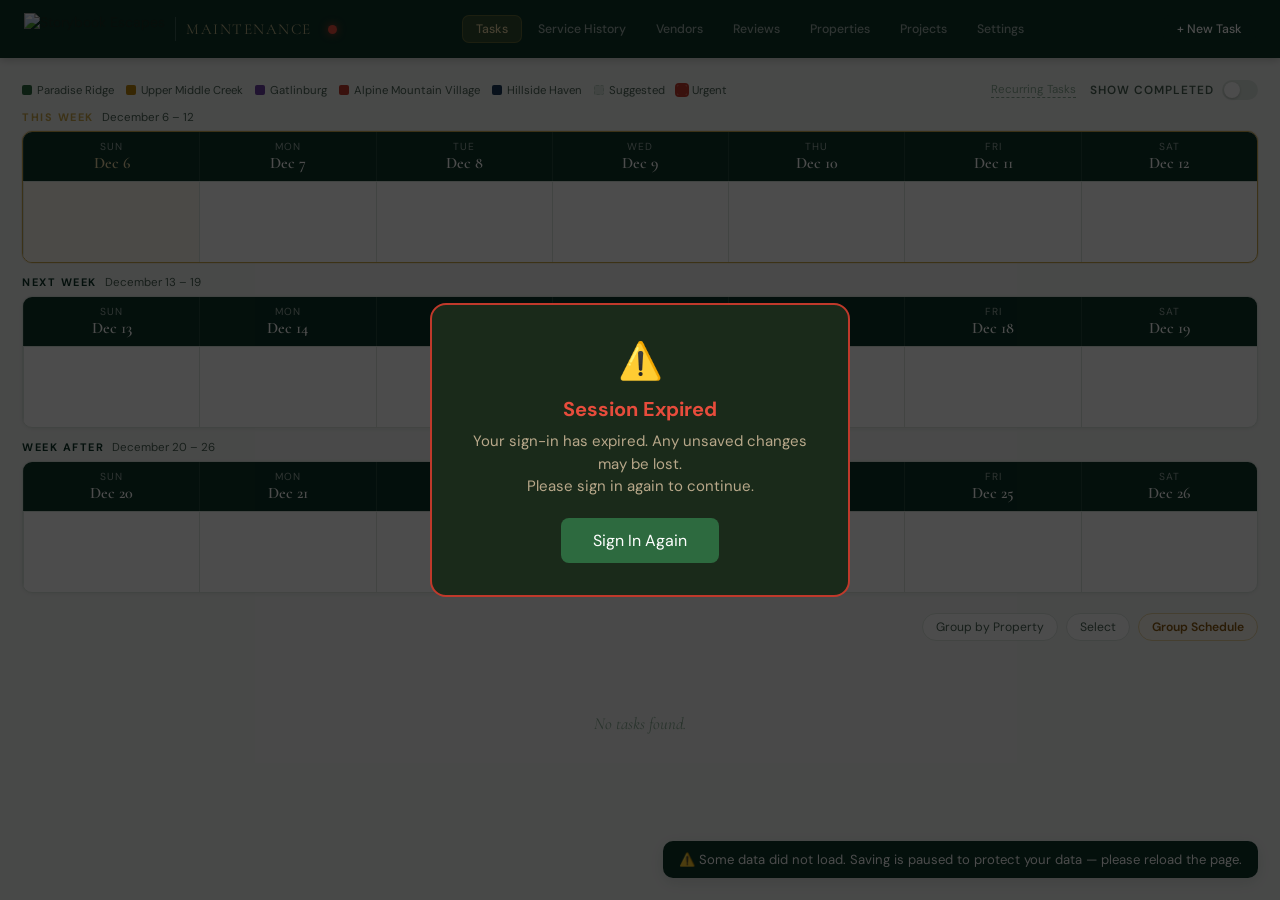
==== commit c120fa0c: "Add files via upload" ====
--- a/index.html
+++ b/index.html
@@ -232,6 +232,7 @@
     </div>
 
     <div class="view" id="view-properties">
+      <div id="tv-wrap" class="tv-wrap"></div>
       <div style="display:flex;justify-content:space-between;align-items:center;margin-bottom:14px;flex-wrap:wrap;gap:10px">
         <h2 style="font-family:'Cormorant Garamond',serif;font-size:1.5rem;color:var(--green);font-weight:600">Property Bible</h2>
         <div class="pp-tabs">
@@ -774,6 +775,31 @@
 </div>
 
 <!-- VENDOR MODAL -->
+<div class="mo" id="tv-modal">
+  <div class="modal" style="max-width:560px">
+    <div class="mhdr">
+      <div class="mtitle" id="tv-modal-title">Add TV</div>
+      <button class="mclose" onclick="closeModal('tv-modal')">&#x2715;</button>
+    </div>
+    <div class="fg">
+      <div class="fgr full"><label>Property</label><select id="tv-prop"></select></div>
+      <div class="fgr full"><label>Roku account email</label><input type="text" id="tv-account" list="tv-account-list" autocomplete="off"><datalist id="tv-account-list"></datalist></div>
+      <div class="fgr"><label>Roku device name</label><input type="text" id="tv-name" placeholder="e.g. Big House - Bed 3" autocomplete="off"></div>
+      <div class="fgr"><label>Roku location</label><input type="text" id="tv-location" placeholder="e.g. Bedroom" autocomplete="off"></div>
+      <div class="fgr"><label>Model</label><input type="text" id="tv-model" placeholder='e.g. 50" TCL Roku TV' autocomplete="off"></div>
+      <div class="fgr"><label>Guest Mode</label><select id="tv-guest"><option value="on">ON</option><option value="off">OFF</option></select></div>
+      <div class="fgr full"><label>Serial (ESN)</label><input type="text" id="tv-serial" autocomplete="off"></div>
+    </div>
+    <div style="display:flex;gap:9px;margin-top:20px;justify-content:space-between;align-items:center">
+      <button class="btn btn-red" id="tv-del-btn" onclick="tvDeleteFromModal()" style="display:none">Delete TV</button>
+      <div style="display:flex;gap:7px;margin-left:auto">
+        <button class="btn" onclick="closeModal('tv-modal')">Cancel</button>
+        <button class="btn btn-g" onclick="tvSaveModal()">Save TV</button>
+      </div>
+    </div>
+  </div>
+</div>
+
 <div class="mo" id="vendor-modal">
   <div class="modal">
     <div class="mhdr">
@@ -785,8 +811,9 @@
       <div class="fgr"><label>Role / Title</label><input type="text" id="v-role" placeholder="e.g. Plumber — Primary"></div>
       <div class="fgr"><label>Phone</label><input type="text" id="v-phone" placeholder="(000) 000-0000"></div>
       <div class="fgr"><label>Email</label><input type="email" id="v-email" placeholder="vendor@email.com"></div>
-      <div class="fgr full"><label>Category</label>
-        <select id="v-cat"><option value="cleaning">Cleaning</option><option value="handyman">Handyman</option><option value="plumbing">Plumbing</option><option value="hvac">HVAC / Electrical</option><option value="pest">Pest Control</option><option value="landscaping">Landscaping</option><option value="hot_tub">Hot Tub</option><option value="pool">Pool</option><option value="arcade">Arcade / Billiards</option><option value="septic">Septic</option><option value="water">Water Filtration</option><option value="bed_bugs">Bed Bugs</option><option value="other">Other</option></select>
+      <div class="fgr full"><label>Categories</label>
+        <div id="v-cats" class="v-cat-checks"></div>
+        <div style="font-size:.64rem;color:var(--text3);margin-top:4px">Check every kind of work this vendor does. Order within each category is set by dragging on the Vendors page.</div>
       </div>
       <!-- Payment Methods hidden — Venmo/Cash App feature sunset 2026-06-04. Inputs kept in DOM (hidden) so vendor save logic still resolves them. Remove style="display:none" to restore. -->
       <div class="fgr full" style="display:none"><label>Payment Methods</label>
--- a/styles.css
+++ b/styles.css
@@ -2222,3 +2222,76 @@
 .pw-bought{display:inline-flex;align-items:center;gap:8px;font-size:.84rem;font-weight:600;color:var(--text);cursor:pointer;text-transform:none;letter-spacing:0;margin:0}
 .pw-bought input{width:18px;height:18px;accent-color:var(--green);cursor:pointer}
 .pw-hint{font-size:.68rem;color:var(--text3);margin-top:6px}
+
+/* ── Roku TV Directory (2026-10-14) — top of Properties page ── */
+.tv-wrap{margin-bottom:22px}
+.tv-hdr{display:flex;align-items:center;gap:10px;flex-wrap:wrap;padding:10px 14px;background:var(--white);border:1px solid var(--border);border-radius:var(--radius);box-shadow:var(--shadow);cursor:pointer;user-select:none}
+.tv-hdr:hover{border-color:var(--border-dark)}
+.tv-chev{font-size:.7rem;color:var(--text2);width:10px}
+.tv-title{font-family:'Cormorant Garamond',serif;font-size:1.2rem;color:var(--green);font-weight:600}
+.tv-meta{font-size:.74rem;color:var(--text2)}
+.tv-add{margin-left:auto}
+.tv-search-row{margin:12px 0 4px}
+.tv-loading{padding:14px;color:var(--text3);font-size:.82rem}
+.tv-nb{margin-top:14px}
+.tv-nb-unassigned{background:var(--text3)}
+.tv-prop{margin:8px 0 14px;padding-left:10px;border-left:2px solid var(--border)}
+.tv-prop-hdr{font-weight:600;font-size:.86rem;color:var(--text);margin-bottom:6px}
+.tv-prop-hdr span{font-weight:400;font-size:.74rem;color:var(--text3);margin-left:6px}
+.tv-table-box{overflow-x:auto;background:var(--white);border:1px solid var(--border);border-radius:8px}
+.tv-table{border-collapse:collapse;width:100%;min-width:860px;font-size:.8rem;table-layout:fixed}
+.tv-table th{text-align:left;font-size:.64rem;text-transform:uppercase;letter-spacing:1px;color:var(--text2);font-weight:600;padding:8px 10px;border-bottom:1px solid var(--border);white-space:nowrap}
+.tv-table td{padding:8px 10px;border-bottom:1px solid var(--border);vertical-align:top}
+.tv-table tr:last-child td{border-bottom:0}
+.tv-name{font-weight:500}
+.tv-loc{font-size:.72rem;color:var(--text3)}
+.tv-mono{font-variant-numeric:tabular-nums;color:var(--text2);white-space:nowrap;overflow:hidden;text-overflow:ellipsis}
+.tv-table td:last-child{text-align:right}
+.tv-pill{display:inline-block;font-size:.68rem;font-weight:600;padding:2px 8px;border-radius:999px}
+.tv-pill.on{background:var(--green-light);color:var(--green-mid)}
+.tv-pill.off{background:var(--gold-pale);color:#8a6a1a;border:1px solid var(--gold-light)}
+.tv-edit{padding:3px 10px;font-size:.72rem}
+
+/* ── 2026-10-24: sold properties (Service History only) ── */
+:root{--sold:#8a8a80}
+.nb-sold{border-left-color:var(--sold)!important}
+.nb-sold-h{border-color:var(--sold);color:var(--sold)}
+
+/* ── 2026-10-24: vendor categories (checkboxes) + per-category rank ── */
+.v-cat-checks{display:grid;grid-template-columns:repeat(auto-fill,minmax(150px,1fr));gap:6px 14px;margin-top:4px}
+.v-cat-check{display:flex;align-items:center;gap:6px;font-size:.82rem;font-weight:400;cursor:pointer;text-transform:none;letter-spacing:0}
+.vc-rank{flex-shrink:0;min-width:20px;height:20px;border-radius:10px;background:var(--green);color:#fff;font-size:.68rem;font-weight:600;display:flex;align-items:center;justify-content:center;margin:0 8px 0 0;padding:0 5px}
+
+/* ── 2026-10-24: vendor profile ── */
+.vp-modal{max-width:760px}
+.vp-head{padding-bottom:14px;border-bottom:1px solid var(--border);margin-bottom:14px}
+.vp-role{font-size:.85rem;color:var(--text2)}
+.vp-contact{font-size:.8rem;color:var(--text3);margin:2px 0 8px}
+.vp-chips{display:flex;flex-wrap:wrap;gap:6px;margin-bottom:6px}
+.vp-chip{font-size:.72rem;padding:3px 9px;border:1px solid var(--border);border-radius:12px;background:var(--white);color:var(--text2)}
+.vp-chip b{color:var(--green)}
+.vp-summary{font-size:.8rem;color:var(--text2);margin-top:6px;line-height:1.45}
+.vp-sec{margin-bottom:18px}
+.vp-sec h4{font-family:'Cormorant Garamond',serif;font-size:1.1rem;color:var(--green);font-weight:600;margin:0 0 8px}
+.vp-lbl{font-size:.62rem;font-weight:600;text-transform:uppercase;letter-spacing:.8px;color:var(--text3);margin:12px 0 6px}
+.vp-muted{font-size:.8rem;color:var(--text3);font-style:italic;padding:4px 0}
+.vp-note-add{display:flex;gap:8px;align-items:flex-start}
+.vp-note-add textarea{flex:1;font-size:.82rem}
+.vp-note-hint{font-size:.64rem;color:var(--text3);margin:4px 0 8px}
+.vp-note{border-left:3px solid var(--gold,#BD965F);padding:6px 10px;margin-bottom:6px;background:rgba(189,150,95,.06);border-radius:0 6px 6px 0}
+.vp-note-meta{font-size:.66rem;color:var(--text3);display:flex;align-items:center;gap:8px}
+.vp-note-del{margin-left:auto;background:none;border:none;color:var(--text3);font-size:.66rem;cursor:pointer;text-decoration:underline}
+.vp-note-text{font-size:.83rem;white-space:pre-wrap;line-height:1.45}
+.vp-stats{display:grid;grid-template-columns:repeat(4,1fr);gap:8px;margin-bottom:6px}
+.vp-stats div{border:1px solid var(--border);border-radius:8px;padding:8px;text-align:center}
+.vp-stats b{display:block;font-size:.95rem;color:var(--green)}
+.vp-stats span{font-size:.64rem;color:var(--text3)}
+.vp-job{display:flex;gap:10px;padding:7px 4px;border-bottom:1px solid var(--border);cursor:pointer}
+.vp-job:hover{background:rgba(13,53,40,.03)}
+.vp-job-date{width:92px;flex-shrink:0;font-size:.74rem;color:var(--text3)}
+.vp-job-main{flex:1;min-width:0}
+.vp-job-prob{font-size:.82rem}
+.vp-job-sub{font-size:.7rem;color:var(--text3)}
+.vp-job-note{font-size:.74rem;color:var(--text2);margin-top:2px}
+.vp-routine summary{cursor:pointer;font-size:.74rem;font-weight:600;color:var(--text2);margin:12px 0 6px}
+@media (max-width:600px){.vp-stats{grid-template-columns:repeat(2,1fr)}.vp-note-add{flex-direction:column}.vp-note-add .btn{align-self:flex-end}}
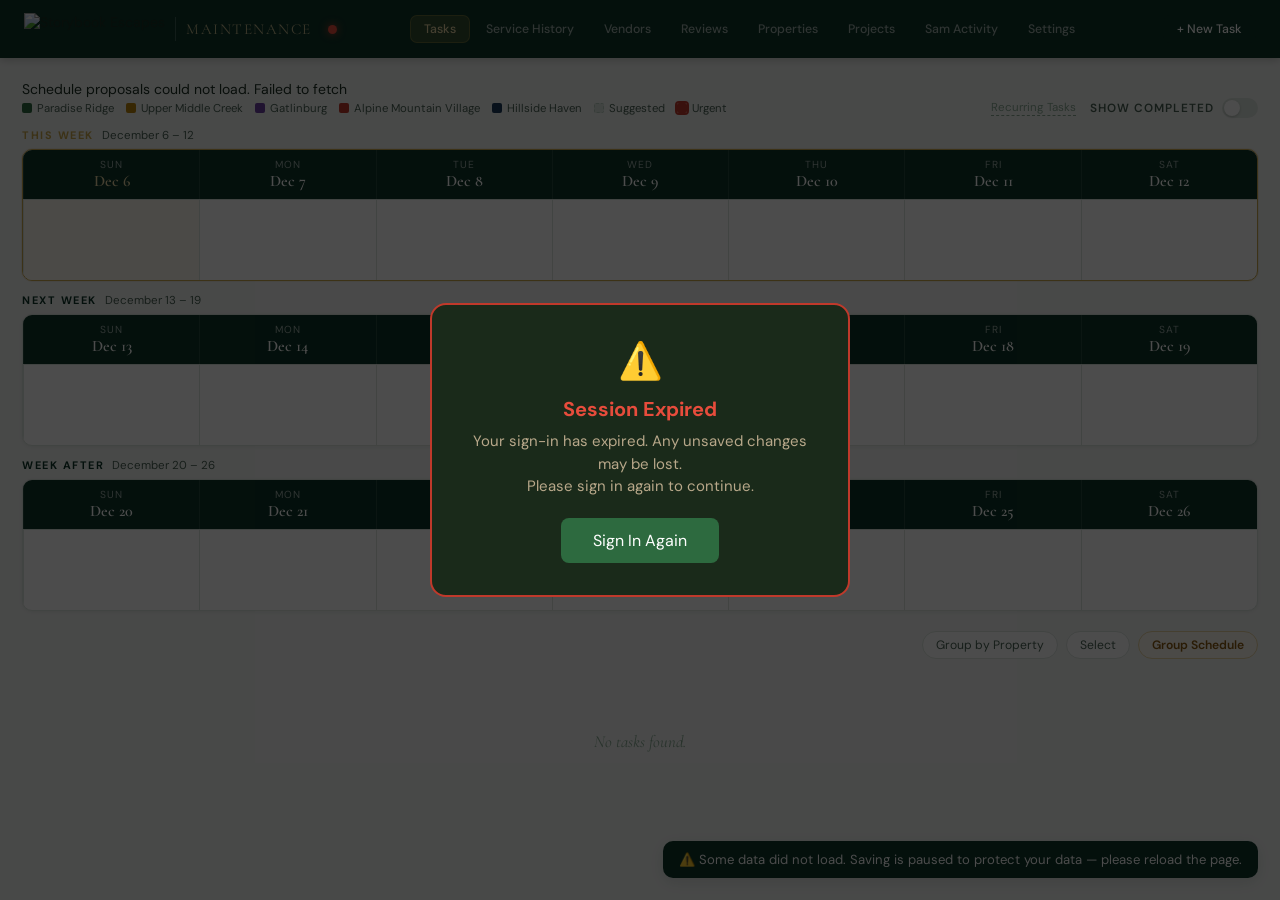
==== commit 30896e46: "Add files via upload" ====
--- a/index.html
+++ b/index.html
@@ -35,6 +35,7 @@
       <button class="nav-btn" style="display:none" onclick="switchView('replacements',this)">Replacements</button>
       <button class="nav-btn" onclick="switchView('properties',this)">Properties</button>
       <button class="nav-btn" onclick="switchView('projects',this)">Projects</button>
+      <button class="nav-btn" onclick="switchView('sam-activity',this)">Sam Activity</button>
       <button class="nav-btn" onclick="switchView('settings',this)">Settings</button>
     </div>
     <div class="hactions">
@@ -44,7 +45,9 @@
   <main>
     <div class="view active" id="view-tasks">
       <!-- Alerts -->
+      <div id="dr-wrap"></div>
       <div id="cq-wrap"></div>
+      <div id="maintenance-proposals"></div>
       <div id="hb-wrap"></div>
       <div id="vr-wrap"></div>
       <div id="vdn-wrap"></div>
@@ -294,6 +297,20 @@
       </div>
     </div>
 
+    <div class="view" id="view-sam-activity">
+      <h2>Sam Activity</h2>
+      <p>Actions, factual reasons and verification. External outcomes are reported by the authenticated writer; the maintenance site does not independently verify Hospitable actions. Times below are UTC.</p>
+      <p>Intent means a planned attempt, not proof it was sent. Uncertain outcomes require checking the source before retrying. Corrections preserve the original entry.</p>
+      <button class="btn" onclick="samActivityLoad();samTaskActivityLoad()">Refresh</button>
+      <label>Filter loaded entries by batch, operation, property or outcome <input id="sam-activity-filter" type="search" oninput="samActivityRender()"></label>
+      <p id="sam-activity-status" role="status"></p>
+      <div id="sam-activity-results"></div>
+      <button class="btn" id="sam-activity-more" onclick="samActivityLoad(true)">Load older activity</button>
+      <h3>Verified maintenance task commits</h3>
+      <p>These receipts were stored with task changes. They are separate from external action reports.</p>
+      <div id="sam-task-activity"></div>
+      <button class="btn" id="sam-task-more" onclick="samTaskActivityLoad(true)">Load older task audit</button>
+    </div>
     <div class="view" id="view-settings">
       <h2 style="font-family:'Cormorant Garamond',serif;font-size:1.5rem;color:var(--green);font-weight:600;margin-bottom:18px">Settings</h2>
       <div style="background:var(--surface);border:1px solid var(--border);border-radius:var(--radius);padding:20px;margin-bottom:20px">
@@ -815,6 +832,10 @@
         <div id="v-cats" class="v-cat-checks"></div>
         <div style="font-size:.64rem;color:var(--text3);margin-top:4px">Check every kind of work this vendor does. Order within each category is set by dragging on the Vendors page.</div>
       </div>
+      <div class="fgr full"><label>Properties served</label>
+        <div id="v-props" class="v-props"></div>
+        <div style="font-size:.64rem;color:var(--text3);margin-top:4px">Check a neighborhood to select all of its houses. Suggested vendors on a task only include vendors who serve that property.</div>
+      </div>
       <!-- Payment Methods hidden — Venmo/Cash App feature sunset 2026-06-04. Inputs kept in DOM (hidden) so vendor save logic still resolves them. Remove style="display:none" to restore. -->
       <div class="fgr full" style="display:none"><label>Payment Methods</label>
         <div style="display:flex;gap:16px;margin-top:4px">
--- a/styles.css
+++ b/styles.css
@@ -2295,3 +2295,23 @@
 .vp-job-note{font-size:.74rem;color:var(--text2);margin-top:2px}
 .vp-routine summary{cursor:pointer;font-size:.74rem;font-weight:600;color:var(--text2);margin:12px 0 6px}
 @media (max-width:600px){.vp-stats{grid-template-columns:repeat(2,1fr)}.vp-note-add{flex-direction:column}.vp-note-add .btn{align-self:flex-end}}
+
+/* ── 2026-10-24: properties each vendor serves ── */
+.v-props{border:1px solid var(--border);border-radius:8px;padding:10px 12px;max-height:340px;overflow-y:auto;margin-top:4px}
+.v-prop-allbox{display:flex;align-items:center;gap:6px;font-size:.82rem;font-weight:600;cursor:pointer;padding-bottom:8px;margin-bottom:8px;border-bottom:1px solid var(--border);text-transform:none;letter-spacing:0}
+.v-prop-nb{margin-bottom:8px}
+.v-prop-nbhdr{display:flex;align-items:center;gap:6px;font-size:.8rem;font-weight:600;color:var(--green);cursor:pointer;text-transform:none;letter-spacing:0}
+.v-prop-nbhdr span{font-weight:400;font-size:.66rem;color:var(--text3)}
+.v-prop-list{display:grid;grid-template-columns:repeat(auto-fill,minmax(170px,1fr));gap:4px 12px;padding:4px 0 0 22px}
+.vc-serves{font-size:.72rem;color:var(--text2);margin-top:3px}
+.vp-serves{font-size:.78rem;color:var(--text2);margin-bottom:4px}
+.vd-item.vd-out{opacity:.55}
+
+/* ── 2026-10-24: texts Claude drafted for Chip to send ── */
+.dr-banner{background:linear-gradient(135deg,#0d3528 0%,#1a5240 100%);border-color:#2f6b55}
+.dr-title{color:#e8d5a3}
+.dr-to{font-size:.78rem;font-weight:600;color:#fff;margin-bottom:4px}
+.dr-items{display:flex;flex-wrap:wrap;gap:4px 12px;margin-bottom:6px}
+.dr-ta{width:100%;box-sizing:border-box;font-size:.84rem;line-height:1.4;border-radius:8px;border:1px solid rgba(255,255,255,.25);background:rgba(255,255,255,.95);color:var(--text);padding:8px 10px;margin:4px 0 8px;font-family:inherit}
+.dr-btns{display:flex;gap:6px;flex-wrap:wrap}
+.dr-btns a.hb-btn{text-decoration:none;display:inline-flex;align-items:center}
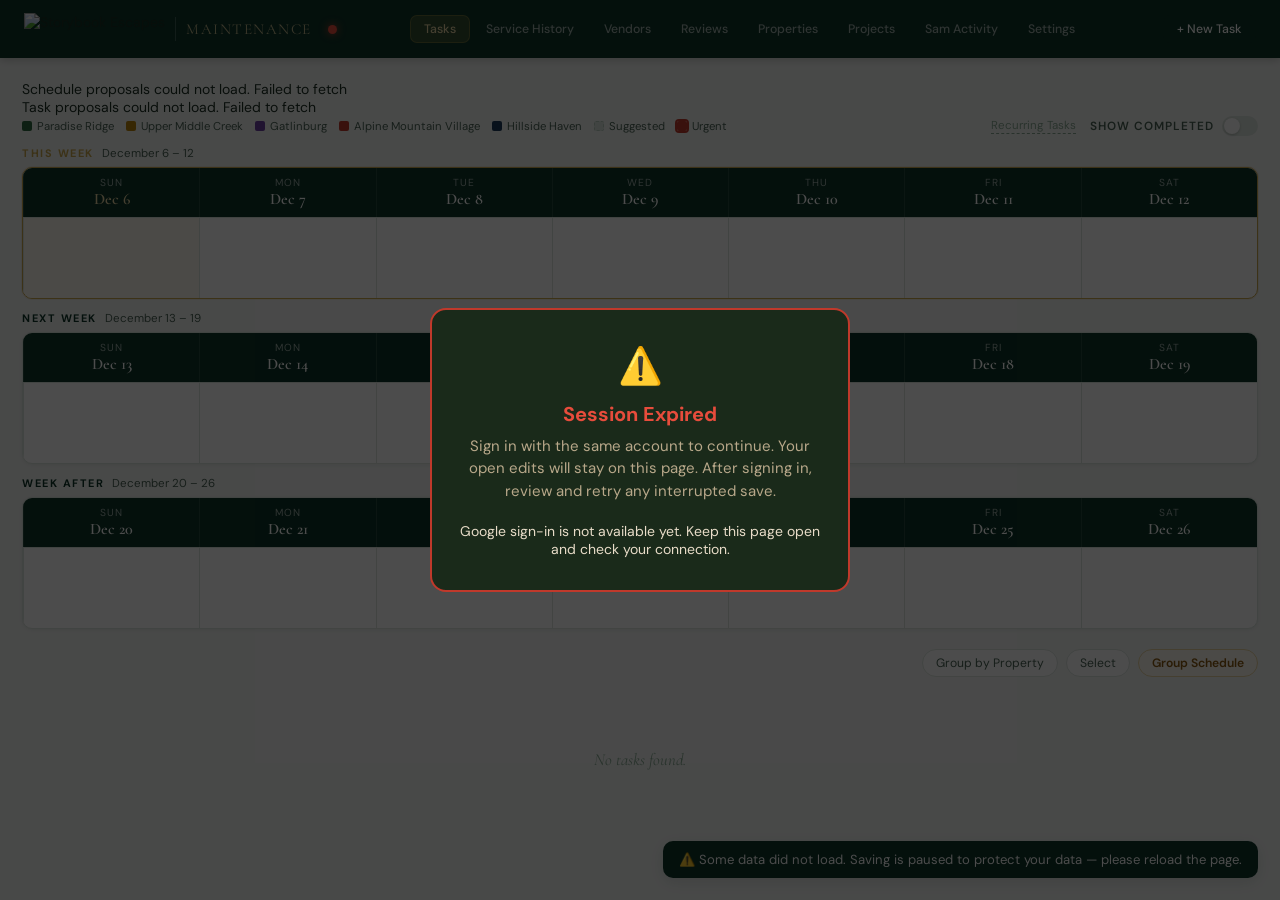
==== commit 48880b32: "Add files via upload" ====
--- a/index.html
+++ b/index.html
@@ -48,6 +48,7 @@
       <div id="dr-wrap"></div>
       <div id="cq-wrap"></div>
       <div id="maintenance-proposals"></div>
+      <div id="maintenance-task-proposals"></div>
       <div id="hb-wrap"></div>
       <div id="vr-wrap"></div>
       <div id="vdn-wrap"></div>
@@ -301,6 +302,16 @@
       <h2>Sam Activity</h2>
       <p>Actions, factual reasons and verification. External outcomes are reported by the authenticated writer; the maintenance site does not independently verify Hospitable actions. Times below are UTC.</p>
       <p>Intent means a planned attempt, not proof it was sent. Uncertain outcomes require checking the source before retrying. Corrections preserve the original entry.</p>
+      <details style="padding:12px;border:1px solid var(--border);margin:12px 0">
+        <summary>Review and import historical activity</summary>
+        <p>This records earlier evidence only. It does not resolve messages, send replies or change tasks. Unknown action times stay unknown; the server records the import time separately.</p>
+        <label>Choose a reviewed historical activity file (up to 25 records)
+          <input id="sam-history-file" type="file" accept="application/json,.json" onchange="samHistoryChooseFile(this)">
+        </label>
+        <button class="btn" onclick="samHistoryRestore()">Restore pending import</button>
+        <p id="sam-history-status" role="status"></p>
+        <div id="sam-history-preview"></div>
+      </details>
       <button class="btn" onclick="samActivityLoad();samTaskActivityLoad()">Refresh</button>
       <label>Filter loaded entries by batch, operation, property or outcome <input id="sam-activity-filter" type="search" oninput="samActivityRender()"></label>
       <p id="sam-activity-status" role="status"></p>
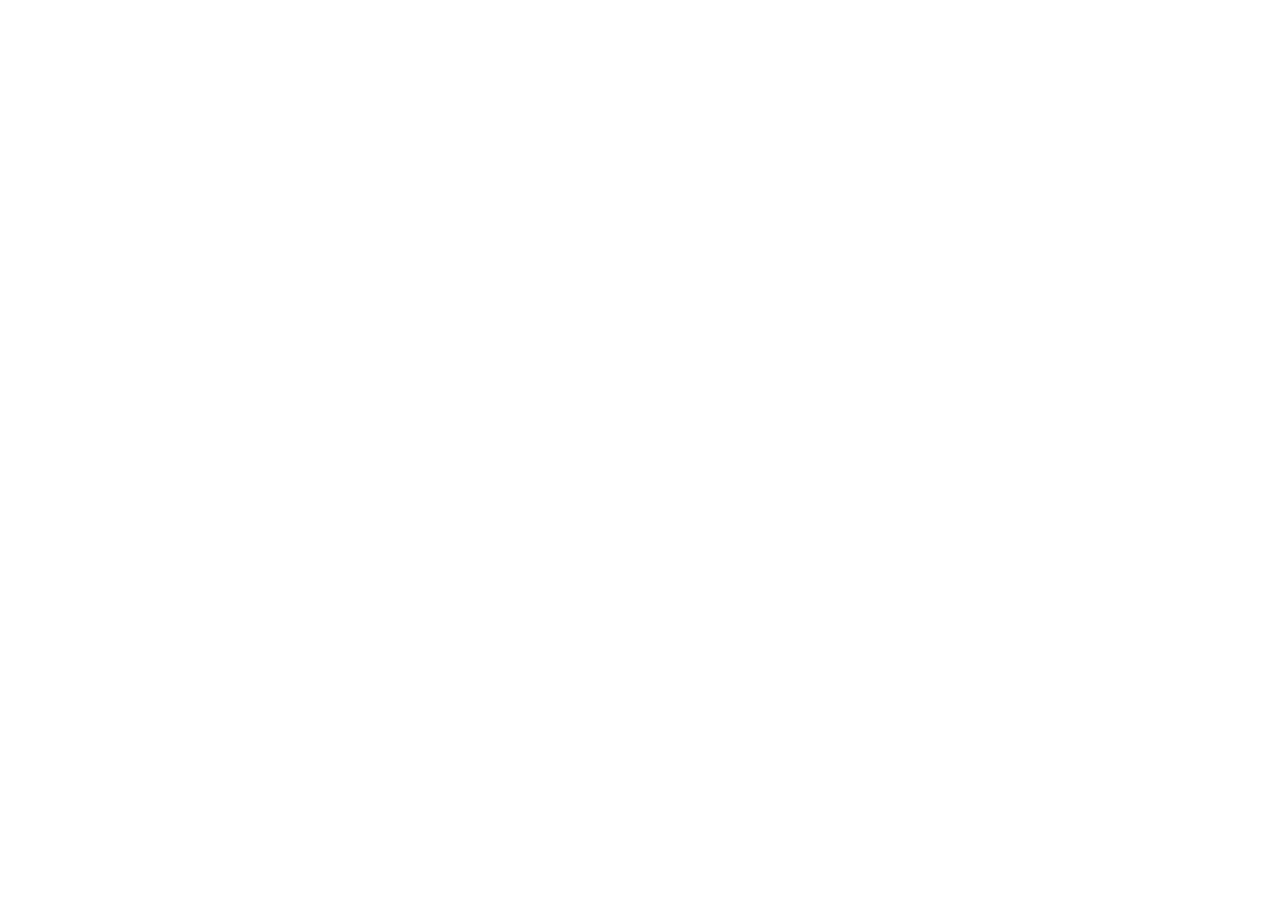
==== commit bd03b414: "Open password portal from the normal maintenance URL" ====
--- a/index.html
+++ b/index.html
@@ -1,980 +1,28 @@
-<!DOCTYPE html>
+<!doctype html>
 <html lang="en">
 <head>
-<meta charset="UTF-8">
-<meta name="viewport" content="width=device-width, initial-scale=1.0, maximum-scale=1.0, user-scalable=no">
+<meta charset="utf-8">
+<meta name="viewport" content="width=device-width, initial-scale=1">
+<meta name="referrer" content="no-referrer">
 <title>Storybook Escapes — Maintenance</title>
-<script src="https://accounts.google.com/gsi/client" async defer></script>
-<script src="https://cdnjs.cloudflare.com/ajax/libs/pdf.js/3.11.174/pdf.min.js"></script>
-<script>if(window.pdfjsLib)pdfjsLib.GlobalWorkerOptions.workerSrc='https://cdnjs.cloudflare.com/ajax/libs/pdf.js/3.11.174/pdf.worker.min.js';</script>
-<link href="https://fonts.googleapis.com/css2?family=Cormorant+Garamond:ital,wght@0,400;0,500;0,600;0,700;1,400&family=DM+Sans:wght@300;400;500;600&display=swap" rel="stylesheet">
-<link rel="stylesheet" href="styles.css">
+<script>
+(function () {
+  // Keep existing vendor, project-vendor and cleaner links on their original origin.
+  const legacyView = /^#(?:v|pv|cv)\//.test(window.location.hash);
+  const target = legacyView
+    ? 'https://storybookescapes.github.io/maintenance/legacy-google.html'
+    : 'https://storybook-webhook.vercel.app/maintenance/';
+  window.location.replace(target + window.location.search + window.location.hash);
+})();
+</script>
 </head>
 <body>
-<div id="login-screen">
-  <div class="login-box">
-    <h1>Storybook Escapes</h1>
-    <p>Maintenance Portal — Sign in to continue</p>
-    <div id="g_id_signin"></div>
-  </div>
-</div>
-<div id="app">
-  <header>
-    <div class="hbrand">
-      <img src="[data-uri]" class="hlogo" alt="Storybook Escapes">
-      <div class="hdiv"></div>
-      <span class="hsub">Maintenance</span>
-      <span id="sync-status" class="sync-dot sync-ok" title="Connected — saves are working"></span>
-    </div>
-    <div class="hnav">
-      <button class="nav-btn active" onclick="switchView('tasks',this)">Tasks</button>
-      <button class="nav-btn" onclick="switchView('history',this)">Service History</button>
-      <button class="nav-btn" onclick="switchView('vendors',this)">Vendors</button>
-      <button class="nav-btn" onclick="switchView('reviews',this)">Reviews</button>
-      <!-- SUNSET 2026-10-04: Replacements tab retired — buying now lives on Tasks (shopping list + task window). View + code kept. -->
-      <button class="nav-btn" style="display:none" onclick="switchView('replacements',this)">Replacements</button>
-      <button class="nav-btn" onclick="switchView('properties',this)">Properties</button>
-      <button class="nav-btn" onclick="switchView('projects',this)">Projects</button>
-      <button class="nav-btn" onclick="switchView('sam-activity',this)">Sam Activity</button>
-      <button class="nav-btn" onclick="switchView('settings',this)">Settings</button>
-    </div>
-    <div class="hactions">
-      <button class="btn btn-g" onclick="openAddTask()">+ New Task</button>
-    </div>
-  </header>
-  <main>
-    <div class="view active" id="view-tasks">
-      <!-- Alerts -->
-      <div id="dr-wrap"></div>
-      <div id="cq-wrap"></div>
-      <div id="maintenance-proposals"></div>
-      <div id="maintenance-task-proposals"></div>
-      <div id="hb-wrap"></div>
-      <div id="vr-wrap"></div>
-      <div id="vdn-wrap"></div>
-      <div id="vsc-wrap"></div>
-      <div id="ub-wrap"></div>
-
-      <!-- 3-Week Calendar -->
-      <div id="three-week-cal" style="margin-bottom:20px">
-        <div style="display:flex;justify-content:space-between;align-items:center;margin-bottom:10px;flex-wrap:wrap;gap:8px">
-          <div class="cal-legend" id="cal-legend" style="margin-bottom:0"></div>
-          <div style="display:flex;align-items:center;gap:14px;flex-wrap:wrap">
-            <a onclick="goToRecurring()" style="font-size:.72rem;color:var(--text3);cursor:pointer;text-decoration:none;border-bottom:1px dashed var(--text3)">Recurring Tasks</a>
-            <div class="cal-toggle">
-              <label onclick="toggleShowDone()" style="font-size:.74rem;color:var(--text2);cursor:pointer;user-select:none">Show completed</label>
-              <div class="toggle-track" id="toggle-done" onclick="toggleShowDone()"><div class="toggle-thumb"></div></div>
-            </div>
-          </div>
-        </div>
-        <div id="cal-container"></div>
-      </div>
-
-      <!-- Day Detail Panel (shows when a day is clicked) -->
-      <div id="day-detail-panel" style="display:none;margin-bottom:20px;background:var(--surface);border:1px solid var(--gold);border-radius:var(--radius);padding:16px;box-shadow:0 2px 8px rgba(0,0,0,.2)">
-        <div style="display:flex;justify-content:space-between;align-items:center;margin-bottom:12px">
-          <div id="day-detail-title" style="font-family:'Cormorant Garamond',serif;font-size:1.15rem;color:var(--gold);font-weight:600"></div>
-          <button onclick="closeDayDetail()" style="background:none;border:none;color:var(--text2);font-size:1.2rem;cursor:pointer;padding:2px 6px">&times;</button>
-        </div>
-        <div id="day-detail-tasks"></div>
-      </div>
-
-      <!-- Shopping List (2026-10-04) — open tasks with something not yet bought -->
-      <div id="shop-wrap"></div>
-
-      <!-- Task Lists -->
-      <input type="hidden" id="search-input" value="">
-      <div id="task-toolbar"></div>
-      <div id="task-list"></div>
-      <!-- Bulk Action Bar (multi-select) -->
-      <div id="bulk-bar" class="bulk-bar" style="display:none">
-        <div class="bulk-left">
-          <span id="bulk-count" class="bulk-count">0 selected</span>
-          <button class="btn bulk-sm" onclick="bulkSelectAll()">All</button>
-          <button class="btn bulk-sm" onclick="bulkDeselectAll()">None</button>
-        </div>
-        <div class="bulk-actions">
-          <button class="btn" onclick="bulkSchedule()">📅 Schedule</button>
-          <button class="btn" onclick="bulkAssignVendor()">👤 Vendor</button>
-          <button class="btn" onclick="bulkToggleUrgent()">🔴 Urgent</button>
-          <button class="btn btn-g" onclick="bulkMarkComplete()">✓ Complete</button>
-          <button class="btn btn-red" onclick="bulkDelete()">Delete</button>
-          <button class="btn bulk-sm" onclick="exitSelectMode()">✕ Done</button>
-        </div>
-      </div>
-      <!-- Bulk Action Modal -->
-      <div class="mo" id="bulk-modal">
-        <div class="modal" style="max-width:520px">
-          <div class="mhdr">
-            <div class="mtitle" id="bulk-modal-title">Bulk Action</div>
-            <button class="mclose" onclick="closeModal('bulk-modal')">&#x2715;</button>
-          </div>
-          <div id="bulk-modal-body"></div>
-        </div>
-      </div>
-    </div>
-
-    <!-- Hidden: keep cal-title for compatibility but it's no longer shown -->
-    <div id="cal-title" style="display:none"></div>
-
-    <div class="view" id="view-recurring">
-      <div style="display:flex;justify-content:space-between;align-items:center;margin-bottom:18px">
-        <h2 style="font-family:'Cormorant Garamond',serif;font-size:1.5rem;color:var(--green);font-weight:600">Recurring Tasks</h2>
-        <button class="btn btn-g" onclick="openAddRecurring()">+ Add Recurring Task</button>
-      </div>
-      <div id="rec-container"></div>
-    </div>
-
-    <div class="view" id="view-history">
-      <div id="hist-container"></div>
-    </div>
-
-    <div class="view" id="view-reviews">
-      <div class="rv-wrap">
-        <!-- Primary section tabs -->
-        <div class="rv-section-tabs">
-          <button class="rv-section-tab active" id="rv-sec-tab-reviews"  onclick="rvSetSection('reviews')">Property Reviews</button>
-          <button class="rv-section-tab"        id="rv-sec-tab-cleaning" onclick="rvSetSection('cleaning')">Cleaning Flags &amp; History</button>
-        </div>
-
-        <!-- Section: Property Reviews -->
-        <div id="rv-section-reviews">
-        <!-- Main: sortable property list with sparklines -->
-        <div id="rv-main">
-          <div class="rv-header">
-            <h2 class="rv-title">Property Reviews</h2>
-            <div class="rv-toolbar">
-              <label class="rv-sort-lbl">Sort
-                <select id="rv-sort" onchange="rvRender()">
-                  <option value="lowAvg12" selected>Lowest 12-mo avg (within neighborhood)</option>
-                  <option value="drop">Biggest 4-wk drop</option>
-                  <option value="lowAvg4">Lowest 4-wk avg</option>
-                  <option value="alpha">Alphabetical</option>
-                  <option value="reviews">Most reviews</option>
-                </select>
-              </label>
-              <button class="btn rv-refresh" onclick="rvFetchAll(true)" title="Refresh from Hospitable">&#x21bb; Refresh</button>
-              <span id="rv-status" class="rv-status"></span>
-            </div>
-          </div>
-
-          <!-- Portfolio overview: 3 toggleable views -->
-          <div class="rv-portfolio">
-            <div class="rv-portfolio-head">
-              <h3 class="rv-portfolio-title">Portfolio Trend &mdash; last 52 weeks</h3>
-              <div class="rv-tabs" id="rv-tabs">
-                <button class="rv-tab active" data-view="avg"   onclick="rvSetPortfolioView('avg')">Portfolio Average</button>
-                <button class="rv-tab"        data-view="all"   onclick="rvSetPortfolioView('all')">All Properties</button>
-                <button class="rv-tab"        data-view="byNb"  onclick="rvSetPortfolioView('byNb')">By Neighborhood</button>
-              </div>
-            </div>
-            <div id="rv-portfolio-body"></div>
-          </div>
-
-          <div id="rv-list"></div>
-        </div>
-
-        <!-- Drill-in: single property line chart -->
-        <div id="rv-drill" style="display:none">
-          <button class="btn rv-back" onclick="rvBack()">&larr; Back to all properties</button>
-          <div id="rv-drill-body"></div>
-        </div>
-        </div><!-- /rv-section-reviews -->
-
-        <!-- Section: Cleaning Flags &amp; History -->
-        <div id="rv-section-cleaning" style="display:none">
-          <div class="cl-wrap">
-            <div id="cl-hero"></div>
-            <div id="cl-toolbar" style="margin-bottom:10px">
-              <span id="cl-status" style="font-size:.7rem;color:var(--text2)"></span>
-              <select id="cl-prop-filter" onchange="renderCleaningLog()" style="display:none"></select>
-            </div>
-            <div id="cl-picker"></div>
-            <div id="cl-summary"></div>
-            <div id="cl-log"></div>
-          </div>
-        </div>
-      </div>
-    </div>
-
-    <div class="view" id="view-replacements">
-      <div style="display:flex;justify-content:space-between;align-items:center;margin-bottom:18px;flex-wrap:wrap;gap:10px">
-        <h2 style="font-family:'Cormorant Garamond',serif;font-size:1.5rem;color:var(--green);font-weight:600">Replacements & Purchases</h2>
-        <div style="display:flex;gap:8px;align-items:center">
-          <select id="rp-prop-filter" onchange="renderReplacements()" style="padding:6px 10px;border-radius:var(--radius);border:1px solid var(--border);background:var(--surface);color:var(--text);font-size:.82rem;font-family:inherit">
-            <option value="all">All Properties</option>
-          </select>
-          <select id="rp-purchaser-filter" onchange="renderReplacements()" style="padding:6px 10px;border-radius:var(--radius);border:1px solid var(--border);background:var(--surface);color:var(--text);font-size:.82rem;font-family:inherit">
-            <option value="all">All Buyers</option>
-            <option value="owner">I'm Buying</option>
-            <option value="vendor">Vendor Buys</option>
-          </select>
-          <button class="btn btn-g" onclick="openNewReplacementTask()">+ New Replacement</button>
-        </div>
-      </div>
-      <!-- Phase filter tabs -->
-      <div id="rp-phase-tabs" style="display:flex;gap:6px;margin-bottom:16px;flex-wrap:wrap">
-        <button class="btn rp-phase-btn" onclick="rpSetPhase('needed')" id="rp-tab-needed" style="font-size:.76rem;padding:5px 14px">Needs Buying</button>
-        <button class="btn rp-phase-btn" onclick="rpSetPhase('purchased')" id="rp-tab-purchased" style="font-size:.76rem;padding:5px 14px">Purchased — Deliver</button>
-        <button class="btn rp-phase-btn" onclick="rpSetPhase('delivered')" id="rp-tab-delivered" style="font-size:.76rem;padding:5px 14px">Delivered</button>
-        <button class="btn rp-phase-btn" onclick="rpSetPhase('all')" id="rp-tab-all" style="font-size:.76rem;padding:5px 14px">All</button>
-      </div>
-      <div id="rp-list"></div>
-      <div id="rp-purchased" style="margin-top:24px"></div>
-    </div>
-
-    <div class="view" id="view-vendors">
-      <div style="display:flex;justify-content:space-between;align-items:center;margin-bottom:14px;gap:12px;flex-wrap:wrap">
-        <h2 style="font-family:'Cormorant Garamond',serif;font-size:1.5rem;color:var(--green);font-weight:600">Vendor Directory</h2>
-        <button class="btn btn-g" onclick="openAddVendor()">+ Add Vendor</button>
-      </div>
-      <div class="vd-search-row">
-        <input type="text" id="vendor-search" class="vd-search" placeholder="Search vendors by name, role, or phone…" oninput="onVendorSearch(this.value)" autocomplete="off">
-        <button class="vd-search-clear" id="vendor-search-clear" onclick="clearVendorSearch()" title="Clear search" style="display:none">&#x2715;</button>
-      </div>
-      <div id="vendor-dir"></div>
-    </div>
-
-    <div class="view" id="view-properties">
-      <div id="tv-wrap" class="tv-wrap"></div>
-      <div style="display:flex;justify-content:space-between;align-items:center;margin-bottom:14px;flex-wrap:wrap;gap:10px">
-        <h2 style="font-family:'Cormorant Garamond',serif;font-size:1.5rem;color:var(--green);font-weight:600">Property Bible</h2>
-        <div class="pp-tabs">
-          <button class="pp-tab active" id="pp-tab-list" onclick="ppSwitchTab('list')">Cabins</button>
-          <!-- SUNSET 2026-10-04 (filter service): tab hidden, kept in place -->
-          <button class="pp-tab" id="pp-tab-inv" style="display:none" onclick="ppSwitchTab('inventory')">Filter Inventory</button>
-          <button class="pp-tab" id="pp-tab-inbox" onclick="ppSwitchTab('inbox')">Needs Attention <span class="pp-badge" id="pp-inbox-badge">0</span></button>
-        </div>
-      </div>
-      <div id="pp-list-wrap"></div>
-      <div id="pp-detail-wrap" style="display:none"></div>
-      <div id="pp-inv-wrap" style="display:none"></div>
-      <div id="pp-inbox-wrap" style="display:none"></div>
-    </div>
-
-    <div class="view" id="view-projects">
-      <div style="display:flex;justify-content:space-between;align-items:center;margin-bottom:18px;flex-wrap:wrap;gap:10px">
-        <h2 style="font-family:'Cormorant Garamond',serif;font-size:1.5rem;color:var(--green);font-weight:600">Projects</h2>
-        <button class="btn btn-g" onclick="pjOpenImport()">+ New Project</button>
-      </div>
-      <div id="pj-list"></div>
-      <div id="pj-detail" style="display:none"></div>
-    </div>
-
-    <!-- PDF Viewer Modal -->
-    <div class="mo" id="pj-pdf-modal">
-      <div style="background:var(--white);border-radius:14px;width:92%;max-width:960px;height:85vh;display:flex;flex-direction:column;margin:auto;box-shadow:var(--shadow-md);overflow:hidden">
-        <div style="display:flex;justify-content:space-between;align-items:center;padding:12px 20px;background:var(--surface2);border-bottom:1px solid var(--border)">
-          <span id="pj-pdf-title" style="font-weight:600;font-size:.88rem;color:var(--green)">Source Document</span>
-          <span id="pj-pdf-page" style="font-size:.72rem;color:var(--green);font-weight:600;background:var(--green-light);padding:3px 10px;border-radius:12px"></span>
-          <button class="mclose" onclick="closeModal('pj-pdf-modal')" style="font-size:1.4rem">&times;</button>
-        </div>
-        <div style="flex:1;overflow:hidden"><iframe id="pj-pdf-frame" src="" style="width:100%;height:100%;border:none"></iframe></div>
-      </div>
-    </div>
-
-    <!-- Project Vendor Picker Modal -->
-    <div class="mo" id="pj-vendor-picker-modal">
-      <div class="modal" style="max-width:420px;max-height:80vh;display:flex;flex-direction:column">
-        <div class="mhdr">
-          <div class="mtitle">Add Vendor to Project</div>
-          <button class="mclose" onclick="closeModal('pj-vendor-picker-modal')">&#x2715;</button>
-        </div>
-        <div style="padding:10px 12px;border-bottom:1px solid var(--border)">
-          <input type="text" id="pj-vendor-search" placeholder="Search vendors..." style="width:100%;font-size:.82rem" oninput="pjFilterVendorPicker(this.value)">
-        </div>
-        <div id="pj-vendor-picker-list" style="overflow-y:auto;flex:1"></div>
-      </div>
-    </div>
-
-    <!-- Project Import Modal -->
-    <div class="mo" id="pj-import-modal">
-      <div class="modal" style="max-width:760px">
-        <div class="mhdr">
-          <div class="mtitle" id="pj-import-title">New Project</div>
-          <button class="mclose" onclick="closeModal('pj-import-modal')">&#x2715;</button>
-        </div>
-        <div id="pj-import-body"></div>
-      </div>
-    </div>
-
-    <div class="view" id="view-sam-activity">
-      <h2>Sam Activity</h2>
-      <p>Actions, factual reasons and verification. External outcomes are reported by the authenticated writer; the maintenance site does not independently verify Hospitable actions. Times below are UTC.</p>
-      <p>Intent means a planned attempt, not proof it was sent. Uncertain outcomes require checking the source before retrying. Corrections preserve the original entry.</p>
-      <details style="padding:12px;border:1px solid var(--border);margin:12px 0">
-        <summary>Review and import historical activity</summary>
-        <p>This records earlier evidence only. It does not resolve messages, send replies or change tasks. Unknown action times stay unknown; the server records the import time separately.</p>
-        <label>Choose a reviewed historical activity file (up to 25 records)
-          <input id="sam-history-file" type="file" accept="application/json,.json" onchange="samHistoryChooseFile(this)">
-        </label>
-        <button class="btn" onclick="samHistoryRestore()">Restore pending import</button>
-        <p id="sam-history-status" role="status"></p>
-        <div id="sam-history-preview"></div>
-      </details>
-      <button class="btn" onclick="samActivityLoad();samTaskActivityLoad()">Refresh</button>
-      <label>Filter loaded entries by batch, operation, property or outcome <input id="sam-activity-filter" type="search" oninput="samActivityRender()"></label>
-      <p id="sam-activity-status" role="status"></p>
-      <div id="sam-activity-results"></div>
-      <button class="btn" id="sam-activity-more" onclick="samActivityLoad(true)">Load older activity</button>
-      <h3>Verified maintenance task commits</h3>
-      <p>These receipts were stored with task changes. They are separate from external action reports.</p>
-      <div id="sam-task-activity"></div>
-      <button class="btn" id="sam-task-more" onclick="samTaskActivityLoad(true)">Load older task audit</button>
-    </div>
-    <div class="view" id="view-settings">
-      <h2 style="font-family:'Cormorant Garamond',serif;font-size:1.5rem;color:var(--green);font-weight:600;margin-bottom:18px">Settings</h2>
-      <div style="background:var(--surface);border:1px solid var(--border);border-radius:var(--radius);padding:20px;margin-bottom:20px">
-        <h3 style="font-size:.88rem;font-weight:600;color:var(--green);margin-bottom:4px">SMS Message Template</h3>
-        <p style="font-size:.76rem;color:var(--text2);margin-bottom:14px;line-height:1.5">Customize the default text message sent to vendors. Use placeholders below and they'll be replaced with real values when composing a message.</p>
-        <div style="display:flex;flex-wrap:wrap;gap:6px;margin-bottom:12px">
-          <span class="badge" style="background:var(--green-light);color:var(--green);border:1px solid var(--border);font-size:.68rem;cursor:pointer" onclick="insertPlaceholder('sms-template','{vendor_first_name}')">{vendor_first_name}</span>
-          <span class="badge" style="background:var(--green-light);color:var(--green);border:1px solid var(--border);font-size:.68rem;cursor:pointer" onclick="insertPlaceholder('sms-template','{property_name}')">{property_name}</span>
-          <span class="badge" style="background:var(--green-light);color:var(--green);border:1px solid var(--border);font-size:.68rem;cursor:pointer" onclick="insertPlaceholder('sms-template','{address}')">{address}</span>
-          <span class="badge" style="background:var(--green-light);color:var(--green);border:1px solid var(--border);font-size:.68rem;cursor:pointer" onclick="insertPlaceholder('sms-template','{door_code}')">{door_code}</span>
-          <span class="badge" style="background:var(--green-light);color:var(--green);border:1px solid var(--border);font-size:.68rem;cursor:pointer" onclick="insertPlaceholder('sms-template','{issue}')">{issue}</span>
-          <span class="badge" style="background:var(--green-light);color:var(--green);border:1px solid var(--border);font-size:.68rem;cursor:pointer" onclick="insertPlaceholder('sms-template','{guest_name}')">{guest_name}</span>
-          <span class="badge" style="background:var(--green-light);color:var(--green);border:1px solid var(--border);font-size:.68rem;cursor:pointer" onclick="insertPlaceholder('sms-template','{date_info}')">{date_info}</span>
-          <span class="badge" style="background:var(--green-light);color:var(--green);border:1px solid var(--border);font-size:.68rem;cursor:pointer" onclick="insertPlaceholder('sms-template','{urgent_notice}')">{urgent_notice}</span>
-        </div>
-        <textarea id="sms-template" style="width:100%;min-height:180px;font-family:'DM Sans',sans-serif;font-size:.82rem;padding:12px;border:1px solid var(--border);border-radius:8px;resize:vertical;line-height:1.6"></textarea>
-        <div style="display:flex;gap:8px;margin-top:12px;justify-content:flex-end">
-          <button class="btn" onclick="resetSmsTemplate()">Reset to Default</button>
-          <button class="btn btn-g" onclick="saveSmsTemplate()">Save Template</button>
-        </div>
-      </div>
-      <div style="background:var(--surface);border:1px solid var(--border);border-radius:var(--radius);padding:20px;margin-bottom:20px">
-        <h3 style="font-size:.88rem;font-weight:600;color:var(--green);margin-bottom:4px">Combined SMS Template</h3>
-        <p style="font-size:.76rem;color:var(--text2);margin-bottom:14px;line-height:1.5">Customize the message sent when a vendor has multiple tasks on the same day. The job sheet link is automatically appended.</p>
-        <div style="display:flex;flex-wrap:wrap;gap:6px;margin-bottom:12px">
-          <span class="badge" style="background:var(--green-light);color:var(--green);border:1px solid var(--border);font-size:.68rem;cursor:pointer" onclick="insertPlaceholder('sms-combined-template','{vendor_first_name}')">{vendor_first_name}</span>
-          <span class="badge" style="background:var(--green-light);color:var(--green);border:1px solid var(--border);font-size:.68rem;cursor:pointer" onclick="insertPlaceholder('sms-combined-template','{task_count}')">{task_count}</span>
-          <span class="badge" style="background:var(--green-light);color:var(--green);border:1px solid var(--border);font-size:.68rem;cursor:pointer" onclick="insertPlaceholder('sms-combined-template','{date}')">{date}</span>
-          <span class="badge" style="background:var(--green-light);color:var(--green);border:1px solid var(--border);font-size:.68rem;cursor:pointer" onclick="insertPlaceholder('sms-combined-template','{link_text}')">{link_text}</span>
-          <span class="badge" style="background:var(--green-light);color:var(--green);border:1px solid var(--border);font-size:.68rem;cursor:pointer" onclick="insertPlaceholder('sms-combined-template','{signoff}')">{signoff}</span>
-        </div>
-        <textarea id="sms-combined-template" style="width:100%;min-height:120px;font-family:'DM Sans',sans-serif;font-size:.82rem;padding:12px;border:1px solid var(--border);border-radius:8px;resize:vertical;line-height:1.6"></textarea>
-        <div style="display:flex;gap:8px;margin-top:12px;justify-content:flex-end">
-          <button class="btn" onclick="resetCombinedSmsTemplate()">Reset to Default</button>
-          <button class="btn btn-g" onclick="saveCombinedSmsTemplate()">Save Template</button>
-        </div>
-      </div>
-      <div style="background:var(--surface);border:1px solid var(--border);border-radius:var(--radius);padding:20px;margin-bottom:20px">
-        <h3 style="font-size:.88rem;font-weight:600;color:var(--green);margin-bottom:4px">App Logo</h3>
-        <p style="font-size:.76rem;color:var(--text2);margin-bottom:14px;line-height:1.5">Upload a PNG or JPG image to use as the header logo and browser favicon. Recommended: square image, at least 128×128px.</p>
-        <div style="display:flex;align-items:center;gap:16px;flex-wrap:wrap">
-          <img id="logo-preview" src="" style="height:48px;width:48px;object-fit:contain;border:1px solid var(--border);border-radius:8px;background:var(--green);padding:4px;display:none">
-          <div style="display:flex;flex-direction:column;gap:8px">
-            <label class="btn" style="cursor:pointer;display:inline-block;text-align:center">
-              Choose Image
-              <input type="file" id="logo-upload" accept="image/png,image/jpeg" style="display:none" onchange="handleLogoUpload(this)">
-            </label>
-            <button class="btn btn-red" onclick="removeLogo()" id="logo-remove-btn" style="display:none">Remove Logo</button>
-          </div>
-        </div>
-      </div>
-      <div style="background:var(--surface);border:1px solid var(--border);border-radius:var(--radius);padding:20px;margin-bottom:20px">
-        <h3 style="font-size:.88rem;font-weight:600;color:var(--green);margin-bottom:4px">Product Roadmap</h3>
-        <p style="font-size:.76rem;color:var(--text2);margin-bottom:14px;line-height:1.5">Track ideas, feature requests, and accomplishments. Drag items between sections to reorganize.</p>
-        <div class="rm-tabs" id="rm-tabs">
-          <button class="rm-tab active" data-rm="active" onclick="rmSwitchTab('active')">Active <span class="rm-badge" id="rm-cnt-active">0</span></button>
-          <button class="rm-tab" data-rm="completed" onclick="rmSwitchTab('completed')">Completed <span class="rm-badge" id="rm-cnt-completed">0</span></button>
-          <button class="rm-tab" data-rm="dismissed" onclick="rmSwitchTab('dismissed')">Dismissed <span class="rm-badge" id="rm-cnt-dismissed">0</span></button>
-        </div>
-        <div class="rm-add" id="rm-add-wrap">
-          <input type="text" id="rm-input" placeholder="Add an idea or feature request…" onkeydown="if(event.key==='Enter')rmAdd()">
-          <button class="btn btn-g" onclick="rmAdd()">Add</button>
-        </div>
-        <div class="rm-list" id="rm-list"></div>
-        <div class="rm-add-section" id="rm-add-section-wrap">
-          <input type="text" id="rm-section-input" placeholder="Add a new section…" onkeydown="if(event.key==='Enter')rmAddSection()">
-          <button class="btn" onclick="rmAddSection()">+ Section</button>
-        </div>
-      </div>
-
-      <!-- ── Vendor Task Sheet Fields ── -->
-      <div style="background:var(--surface);border:1px solid var(--border);border-radius:var(--radius);padding:20px;margin-bottom:20px">
-        <h3 style="font-size:.88rem;font-weight:600;color:var(--green);margin-bottom:4px">Vendor Task Sheet — Property Info</h3>
-        <p style="font-size:.76rem;color:var(--text2);margin-bottom:14px;line-height:1.5">Choose which property details are shown at the top of vendor task sheets. Additional fields are pulled from Property Bible profiles.</p>
-        <div id="set-vs-fields" style="display:flex;flex-direction:column;gap:8px"></div>
-        <div style="display:flex;justify-content:flex-end;margin-top:14px">
-          <button class="btn btn-g" onclick="saveVendorSheetFieldSettings()">Save Field Settings</button>
-        </div>
-      </div>
-
-      <!-- ── Vendor Categories ── -->
-      <div style="background:var(--surface);border:1px solid var(--border);border-radius:var(--radius);padding:20px;margin-bottom:20px">
-        <h3 style="font-size:.88rem;font-weight:600;color:var(--green);margin-bottom:4px">Vendor Categories</h3>
-        <p style="font-size:.76rem;color:var(--text2);margin-bottom:14px;line-height:1.5">Manage the categories used to organize vendors and tasks. Changes update all dropdowns throughout the app.</p>
-        <div id="set-vcat-list" style="display:flex;flex-direction:column;gap:6px;margin-bottom:12px"></div>
-        <div style="display:flex;gap:8px;align-items:center">
-          <input type="text" id="set-vcat-new-id" placeholder="ID (e.g. roofing)" style="width:140px;padding:6px 10px;border:1px solid var(--border);border-radius:6px;font-size:.78rem;font-family:inherit">
-          <input type="text" id="set-vcat-new-label" placeholder="Label (e.g. Roofing)" style="width:180px;padding:6px 10px;border:1px solid var(--border);border-radius:6px;font-size:.78rem;font-family:inherit">
-          <button class="btn btn-g" onclick="settingsAddCategory()" style="font-size:.76rem">+ Add</button>
-        </div>
-        <div style="display:flex;justify-content:flex-end;margin-top:14px">
-          <button class="btn btn-g" onclick="saveCategorySettings()">Save Categories</button>
-        </div>
-      </div>
-
-      <!-- ── Project Types ── -->
-      <div style="background:var(--surface);border:1px solid var(--border);border-radius:var(--radius);padding:20px;margin-bottom:20px">
-        <h3 style="font-size:.88rem;font-weight:600;color:var(--green);margin-bottom:4px">Project Types</h3>
-        <p style="font-size:.76rem;color:var(--text2);margin-bottom:14px;line-height:1.5">Manage the types available when creating projects. Types with "Has Report" enabled will show the PDF import wizard; others skip straight to manual item entry.</p>
-        <div id="set-ptype-list" style="display:flex;flex-direction:column;gap:6px;margin-bottom:12px"></div>
-        <div style="display:flex;gap:8px;align-items:center;flex-wrap:wrap">
-          <input type="text" id="set-ptype-new-id" placeholder="ID (e.g. turnover)" style="width:140px;padding:6px 10px;border:1px solid var(--border);border-radius:6px;font-size:.78rem;font-family:inherit">
-          <input type="text" id="set-ptype-new-label" placeholder="Label (e.g. Turnover)" style="width:180px;padding:6px 10px;border:1px solid var(--border);border-radius:6px;font-size:.78rem;font-family:inherit">
-          <label style="font-size:.74rem;color:var(--text2);display:flex;align-items:center;gap:4px"><input type="checkbox" id="set-ptype-new-report"> Has Report</label>
-          <button class="btn btn-g" onclick="settingsAddProjectType()" style="font-size:.76rem">+ Add</button>
-        </div>
-        <div style="display:flex;justify-content:flex-end;margin-top:14px">
-          <button class="btn btn-g" onclick="saveProjectTypeSettings()">Save Project Types</button>
-        </div>
-      </div>
-
-    </div>
-  </main>
-</div>
-
-<!-- TASK MODAL -->
-<div class="mo" id="task-modal">
-  <div class="modal">
-    <div class="mhdr">
-      <div class="mtitle" id="task-modal-title">New Task</div>
-      <button class="mclose" onclick="closeModal('task-modal')">&#x2715;</button>
-    </div>
-    <div class="utog" onclick="toggleUrgent()">
-      <input type="checkbox" id="f-urgent" onclick="event.stopPropagation()">
-      <label for="f-urgent">Mark as Urgent — requires same-day or immediate response</label>
-    </div>
-    <div class="fg">
-      <div class="fgr">
-        <label>Property</label>
-        <select id="f-property" onchange="onPropChange()"></select>
-      </div>
-      <div class="fgr">
-        <label>Reported By (Guest)</label>
-        <input type="text" id="f-guest" placeholder="Guest name">
-      </div>
-      <div class="fgr full">
-        <label>Problem Description</label>
-        <textarea id="f-problem" rows="3" placeholder="Describe the issue..."></textarea>
-      </div>
-      <div class="fgr">
-        <label>Category</label>
-        <select id="f-category" onchange="onCatChange()">
-          <option value="">Select category</option>
-          <option value="replacement">Replacement</option>
-          <option value="cleaning">Cleaning</option>
-          <option value="handyman">Handyman</option>
-          <option value="plumbing">Plumbing</option>
-          <option value="hvac">HVAC</option>
-          <option value="electrical">Electrical</option>
-          <option value="pest">Pest Control</option>
-          <option value="landscaping">Landscaping</option>
-          <option value="hot_tub">Hot Tub</option>
-          <option value="pool">Pool</option>
-          <option value="arcade">Arcade / Billiards</option>
-          <option value="septic">Septic</option>
-          <option value="water">Water Filtration</option>
-          <option value="bed_bugs">Bed Bugs</option>
-          <option value="other">Other</option>
-        </select>
-      </div>
-      <div class="fgr">
-        <label>Status</label>
-        <select id="f-status">
-          <option value="open">Open</option>
-          <option value="scheduled">Scheduled</option>
-          <option value="in_progress">In Progress</option>
-          <option value="complete">Complete</option>
-          <option value="resolved_by_guest">Resolved by Guest</option>
-        </select>
-      </div>
-      <div class="fgr full">
-        <label>Scheduled Fix Date</label>
-        <div class="dp-wrap" id="f-dp-wrap">
-          <button type="button" class="dp-trigger" id="f-dp-btn" onclick="toggleDP('f')">
-            <span id="f-dp-display" class="dp-ph">Select a date...</span>
-            <span style="color:var(--text3);font-size:.8rem">&#x25BC;</span>
-          </button>
-          <div class="dp-popup" id="f-dp-popup" style="display:none"></div>
-        </div>
-        <input type="hidden" id="f-date">
-      </div>
-      <div class="fgr full" id="f-fs-bundler"></div>
-      <div class="fgr full" id="f-vendor-suggest"></div>
-      <div class="fgr full">
-        <label>Assigned Vendor</label>
-        <input type="text" id="f-vendor" placeholder="Vendor name">
-      </div>
-      <div class="fgr full">
-        <label>Need to buy? <span style="font-weight:400;opacity:.7">(optional — adds it to the shopping list)</span></label>
-        <input type="text" id="f-buy" placeholder="e.g. Coffee maker, baking pans, broom">
-      </div>
-      <div class="fgr full">
-        <label>Notes <span style="font-weight:400;opacity:.7">(the assigned vendor can see these)</span></label>
-        <textarea id="f-notes" rows="2" placeholder="Notes for your team..."></textarea>
-      </div>
-    </div>
-    <div style="display:flex;gap:9px;margin-top:20px;justify-content:flex-end">
-      <button class="btn" onclick="closeModal('task-modal')">Cancel</button>
-      <button class="btn btn-g" id="f-save-btn" onclick="saveTask()">Save Task</button>
-    </div>
-  </div>
-</div>
-
-<!-- DETAIL MODAL -->
-<div class="mo" id="detail-modal">
-  <div class="modal">
-    <div class="modal-body">
-
-    <!-- HEADER: property as title, badges, description, vendor+date -->
-    <div class="mhdr" style="align-items:flex-start">
-      <div style="flex:1;min-width:0">
-        <div style="display:flex;align-items:center;gap:6px;margin-bottom:5px">
-          <span id="d-prop" class="d-prop-hdr" title="Click to change property" onclick="document.getElementById('d-prop-select').style.display='';this.style.display='none'"></span>
-          <select id="d-prop-select" style="display:none;font-size:.82rem;font-family:inherit;padding:3px 8px;border:1px solid var(--border);border-radius:6px;background:var(--surface2);color:var(--text);max-width:280px" onchange="confirmPropertyChange(this.value)"></select>
-        </div>
-        <!-- Badge row: category | status | urgent — rendered by renderDetailBadges() -->
-        <div id="d-badge-row" style="display:flex;align-items:center;gap:6px;margin-bottom:8px;position:relative"></div>
-        <!-- Description as small paragraph -->
-        <div class="d-task-desc" id="d-title" title="Click to edit description" onclick="taskStartEditTitle()"></div>
-        <textarea id="d-title-input" rows="3" style="display:none;font-family:'DM Sans',sans-serif;font-size:.85rem;color:var(--text);border:1px solid var(--gold);border-radius:var(--radius);padding:6px 10px;width:100%;background:var(--surface2);outline:none;resize:vertical;line-height:1.45" onblur="taskSaveTitle()" oninput="this.style.height='auto';this.style.height=this.scrollHeight+'px'" onkeydown="if(event.key==='Enter'&&!event.shiftKey){event.preventDefault();this.blur();}if(event.key==='Escape'){taskCancelEditTitle();}"></textarea>
-        <!-- Vendor + Schedule directly under description -->
-        <div style="display:flex;gap:10px;margin-top:10px">
-          <div class="fgr" style="flex:1;position:relative">
-            <label>Vendor</label>
-            <div class="vd-wrap" id="vd-wrap">
-              <input type="text" id="d-vendor" autocomplete="off" placeholder="Search or select..." oninput="filterVendorDD(this.value)" onfocus="openVendorDD()" onblur="setTimeout(validateVendorInput,150)">
-              <button type="button" class="vd-arrow" onclick="toggleVendorDD()">&#x25BC;</button>
-              <div class="vd-dropdown" id="vd-dropdown" style="display:none"></div>
-            </div>
-          </div>
-          <div class="fgr" style="flex:1">
-            <label>Schedule</label>
-            <div class="dp-wrap">
-              <button type="button" class="dp-trigger" id="d-dp-btn" onclick="toggleDP('d')">
-                <span id="d-dp-display" class="dp-ph">Select a date...</span>
-                <span style="color:var(--text3);font-size:.8rem">&#x25BC;</span>
-              </button>
-              <div class="dp-popup" id="d-dp-popup" style="display:none"></div>
-            </div>
-            <button type="button" id="d-clear-inline" onclick="clearDate('d')" style="display:none;margin-top:5px;background:none;border:none;color:var(--red);font-size:.72rem;font-weight:600;cursor:pointer;padding:2px 0">&#x2715; Clear date (unschedule)</button>
-            <input type="hidden" id="d-date">
-          </div>
-        </div>
-      </div>
-      <button class="mclose" onclick="closeModal('detail-modal')">&#x2715;</button>
-    </div>
-
-    <!-- Hidden selects — backing store for all updateField logic -->
-    <select id="d-status" style="display:none" onchange="updateField('status',this.value)">
-      <option value="open">Open</option>
-      <option value="scheduled">Scheduled</option>
-      <option value="in_progress">In Progress</option>
-      <option value="complete">Complete</option>
-      <option value="resolved_by_guest">Resolved by Guest</option>
-    </select>
-    <select id="d-category" style="display:none" onchange="updateField('category',this.value);onDetailCatChange(this.value)">
-      <option value="">No category</option>
-      <option value="replacement">Replacement</option>
-      <option value="cleaning">Cleaning</option>
-      <option value="handyman">Handyman</option>
-      <option value="plumbing">Plumbing</option>
-      <option value="hvac">HVAC</option>
-      <option value="electrical">Electrical</option>
-      <option value="pest">Pest Control</option>
-      <option value="landscaping">Landscaping</option>
-      <option value="hot_tub">Hot Tub</option>
-      <option value="pool">Pool</option>
-      <option value="arcade">Arcade / Billiards</option>
-      <option value="septic">Septic</option>
-      <option value="water">Water Filtration</option>
-      <option value="bed_bugs">Bed Bugs</option>
-      <option value="other">Other</option>
-    </select>
-
-    <!-- Vendor contact row (Text / Call) — populated by openDetail -->
-    <div id="d-contact-row" style="display:none;gap:8px;margin-bottom:14px"></div>
-
-    <div id="d-combine"></div>
-    <div id="d-bundle"></div>
-
-    <!-- Photos foldout -->
-    <div class="dm-foldout" id="dm-fold-photos">
-      <button class="dm-fold-trigger" onclick="toggleDMFold('dm-fold-photos')">
-        <span class="dm-fold-label">&#x1F4F7; Photos <span class="dm-fold-count" id="dm-photo-count" style="display:none"></span></span>
-        <span class="dm-fold-arrow">&#x25BA;</span>
-      </button>
-      <div class="dm-fold-body">
-        <div class="dm-fold-inner">
-          <div id="d-photo-section">
-            <div id="d-photo-gallery" style="display:flex;flex-wrap:wrap;gap:6px;margin-bottom:6px"></div>
-            <div id="d-photo-upload">
-              <div id="d-photo-dropzone" style="display:flex;align-items:center;gap:8px;padding:8px 12px;border:1.5px dashed var(--border);border-radius:var(--radius);background:var(--surface2);transition:border-color .2s,background .2s;cursor:pointer" onclick="document.getElementById('d-photo-input').click()">
-                <span style="font-size:.9rem">&#x1F4F7;</span>
-                <div style="flex:1;min-width:0">
-                  <div style="font-size:.72rem;font-weight:500;color:var(--green)">Attach Photo</div>
-                  <div style="font-size:.6rem;color:var(--text3)">Click, drag &amp; drop, or paste</div>
-                </div>
-                <input type="file" id="d-photo-input" accept="image/*" multiple style="display:none" onchange="uploadTaskPhotos(this.files)">
-              </div>
-              <span id="d-photo-status" style="font-size:.68rem;color:var(--text3);display:block;margin-top:4px"></span>
-            </div>
-          </div>
-        </div>
-      </div>
-    </div>
-
-    <!-- Purchase Required foldout -->
-    <div class="dm-foldout" id="dm-fold-purchase">
-      <button class="dm-fold-trigger" onclick="toggleDMFold('dm-fold-purchase')">
-        <span class="dm-fold-label">&#x1F6D2; Purchase Required <span class="dm-fold-preview" id="dm-purchase-preview"></span></span>
-        <span class="dm-fold-arrow">&#x25BA;</span>
-      </button>
-      <div class="dm-fold-body">
-        <div class="dm-fold-inner" id="d-purchase-wrap">
-          <div style="display:flex;gap:6px;align-items:center;margin-bottom:6px">
-            <input type="text" id="d-purchase" placeholder="e.g. Coffee maker, bath towels, 4x12 vent..." style="flex:1" onkeydown="if(event.key==='Enter')savePurchaseNote()" oninput="clearTimeout(this._debounce);this._debounce=setTimeout(()=>savePurchaseNote(),1200)">
-            <button class="btn btn-g" onclick="savePurchaseNote()" style="padding:5px 11px;font-size:.72rem;white-space:nowrap">Save</button>
-          </div>
-          <div id="d-purchase-saved" style="font-size:.62rem;color:var(--green-mid);margin-bottom:6px;display:none">Saved — on the shopping list until it's bought.</div>
-          <div id="d-purchase-workflow" style="display:none;background:var(--surface2);border:1px solid var(--border);border-radius:var(--radius);padding:12px 14px">
-            <div style="font-size:.72rem;text-transform:uppercase;letter-spacing:1px;font-weight:700;color:#e65100;margin-bottom:10px">Purchase</div>
-            <div style="display:flex;align-items:center;gap:10px;flex-wrap:wrap;margin-bottom:10px">
-              <div style="font-size:.74rem;color:var(--text2);min-width:70px">Who buys?</div>
-              <div style="display:flex;gap:4px;flex-wrap:wrap">
-                <button class="btn" id="d-purchaser-owner" onclick="setPurchaser('owner')" style="padding:3px 12px;font-size:.7rem">Me</button>
-                <button class="btn" id="d-purchaser-vendor" onclick="setPurchaser('vendor')" style="padding:3px 12px;font-size:.7rem">Vendor</button>
-              </div>
-            </div>
-            <label class="pw-bought" for="d-purch-bought">
-              <input type="checkbox" id="d-purch-bought" onchange="setPurchaseBought(this.checked)">
-              <span id="d-purch-bought-label">Bought</span>
-            </label>
-            <div id="d-purch-hint" class="pw-hint"></div>
-          </div>
-        </div>
-      </div>
-    </div>
-
-    <!-- Notes foldout -->
-    <div class="dm-foldout" id="dm-fold-notes">
-      <button class="dm-fold-trigger" onclick="toggleDMFold('dm-fold-notes')">
-        <span class="dm-fold-label">&#x1F4AC; Notes <span class="dm-fold-count" id="dm-notes-count" style="display:none"></span></span>
-        <span class="dm-fold-arrow">&#x25BA;</span>
-      </button>
-      <div class="dm-fold-body">
-        <div class="dm-fold-inner">
-          <div class="notes" id="d-notes"></div>
-          <div class="note-row" style="margin-top:8px">
-            <input type="text" id="d-note-input" placeholder="Add a note (the vendor can see it)..." onkeydown="if(event.key==='Enter')addNote('admin')">
-            <button class="btn btn-g" onclick="addNote('admin')">Add</button>
-          </div>
-        </div>
-      </div>
-    </div>
-
-    <div id="d-next-co" style="font-size:.7rem;color:var(--text2);margin:2px 0 6px"></div>
-    <div id="d-guest-context"></div>
-    <div class="stitle" id="d-vendors-title"></div>
-    <div id="d-vendors"></div>
-    <div id="d-vnotes-section" style="display:none"><div class="stitle">Vendor Completion Notes</div>
-    <textarea id="d-vnotes" rows="3" placeholder="Vendor fills this out after completing work..." onchange="updateField('vendorNotes',this.value)" oninput="clearTimeout(this._debounce);this._debounce=setTimeout(()=>updateField('vendorNotes',this.value),800)"></textarea></div>
-    <div id="d-vendor-done-notice" style="display:none;background:var(--green-light);border:1px solid var(--border);border-radius:var(--radius);padding:10px 14px;margin-bottom:8px">
-      <div style="font-size:.76rem;font-weight:600;color:var(--green-mid);margin-bottom:2px">&#x2713; Vendor marked this complete</div>
-      <div style="font-size:.7rem;color:var(--text2)">Submitted at <span class="vd-time"></span>. Review photos and notes before approving.</div>
-    </div>
-    <div id="d-guest-comm-section"></div>
-    </div>
-    <div class="modal-footer">
-      <button class="btn btn-red" onclick="deleteTask()">Delete Task</button>
-      <div style="display:flex;gap:7px;align-items:center">
-        <div style="position:relative">
-          <button class="btn" onclick="toggleAddToProject(this)" id="add-to-project-btn">+ Project</button>
-          <div id="atp-dropdown" style="display:none;position:absolute;bottom:calc(100% + 6px);left:0;background:#fff;border:1px solid var(--border);border-radius:10px;box-shadow:var(--shadow-md);min-width:220px;z-index:200;padding:6px 0;max-height:240px;overflow-y:auto"></div>
-        </div>
-        <button class="btn" onclick="closeModal('detail-modal')">Close</button>
-        <button class="btn btn-g" onclick="markComplete()" id="complete-btn">Mark Complete</button>
-      </div>
-    </div>
-  </div>
-</div>
-
-<!-- VENDOR DAY MODAL -->
-<div class="mo" id="vendor-day-modal">
-  <div class="modal">
-    <div class="mhdr" style="display:flex;justify-content:space-between;align-items:center">
-      <div class="mtitle" id="vd-title" style="font-size:1.1rem"></div>
-      <button class="mclose" onclick="closeModal('vendor-day-modal')">&#x2715;</button>
-    </div>
-    <div id="vd-contact-row"></div>
-    <div id="vd-combined-sms"></div>
-    <div style="display:flex;justify-content:space-between;gap:7px;margin-top:4px">
-      <button class="btn btn-red" style="font-size:.68rem;padding:6px 10px" onclick="closeModal('vendor-day-modal')">Delete</button>
-      <div style="display:flex;gap:6px">
-        <button class="btn" style="padding:6px 14px" onclick="closeModal('vendor-day-modal')">Close</button>
-      </div>
-    </div>
-  </div>
-</div>
-
-<!-- RECURRING MODAL -->
-<div class="mo" id="rec-modal">
-  <div class="modal">
-    <div class="mhdr">
-      <div class="mtitle" id="rec-modal-title">New Recurring Task</div>
-      <button class="mclose" onclick="closeModal('rec-modal')">&#x2715;</button>
-    </div>
-    <div class="fg">
-      <div class="fgr full"><label>Task Name</label><input type="text" id="r-name" placeholder="e.g. HVAC Filter Replacement"></div>
-      <div class="fgr full"><label>Properties (hold Ctrl/Cmd for multiple)</label><select id="r-props" multiple style="min-height:90px"></select></div>
-      <div class="fgr"><label>Category</label>
-        <select id="r-cat" onchange="populateRecVendor()"><option value="hvac">HVAC</option><option value="water">Water Filtration</option><option value="septic">Septic</option><option value="electrical">Electrical</option><option value="handyman">Handyman</option><option value="cleaning">Cleaning</option><option value="bed_bugs">Bed Bugs</option><option value="other">Other</option></select>
-      </div>
-      <div class="fgr"><label>Frequency</label>
-        <select id="r-freq"><option value="monthly">Monthly</option><option value="quarterly">Quarterly</option><option value="biannual">Twice a Year</option><option value="annual">Annual</option><option value="biennial">Every 2 Years</option></select>
-      </div>
-      <div class="fgr"><label>Next Due Date</label><input type="date" id="r-next"></div>
-      <div class="fgr"><label>Default Vendor</label><select id="r-vendor" onchange="onRecVendorChange()"><option value="">— None —</option></select></div>
-      <div class="fgr" id="r-vendor-custom-wrap" style="display:none"><label>Custom Vendor Name</label><input type="text" id="r-vendor-custom" placeholder="Enter vendor name"></div>
-      <div class="fgr full"><label>Notes</label><textarea id="r-notes" rows="2" placeholder="Additional instructions..."></textarea></div>
-    </div>
-    <div style="display:flex;gap:9px;margin-top:20px;justify-content:flex-end">
-      <button class="btn" onclick="closeModal('rec-modal')">Cancel</button>
-      <button class="btn btn-g" onclick="saveRecurring()">Save</button>
-    </div>
-  </div>
-</div>
-
-<!-- LOG TASK MODAL -->
-<div class="mo" id="log-task-modal">
-  <div class="modal">
-    <div class="mhdr">
-      <div class="mtitle" id="log-task-title">Log Completed Service</div>
-      <button class="mclose" onclick="closeModal('log-task-modal')">&#x2715;</button>
-    </div>
-    <div class="fg">
-      <div class="fgr full">
-        <label>Service</label>
-        <div id="lt-service-name" style="font-weight:600;padding:5px 0;color:var(--text1);font-size:.95rem"></div>
-      </div>
-      <div class="fgr full"><label>Property / Location</label><select id="lt-prop"></select></div>
-      <div class="fgr"><label>Date Completed</label><input type="date" id="lt-date"></div>
-      <div class="fgr"><label>Vendor / Who Did It</label><select id="lt-vendor" onchange="onLogTaskVendorChange()"><option value="">— None —</option></select></div>
-      <div class="fgr" id="lt-vendor-custom-wrap" style="display:none"><label>Custom Vendor Name</label><input type="text" id="lt-vendor-custom" placeholder="Enter vendor name"></div>
-      <div class="fgr full"><label>Notes (optional)</label><textarea id="lt-notes" rows="2" placeholder="Any details about this service visit..."></textarea></div>
-    </div>
-    <div style="display:flex;gap:9px;margin-top:20px;justify-content:flex-end">
-      <button class="btn" onclick="closeModal('log-task-modal')">Cancel</button>
-      <button class="btn btn-g" onclick="saveLogTask()">Log Service</button>
-    </div>
-  </div>
-</div>
-
-<!-- ALL ABOUT BUGS — IMPORT SERVICE LOGS MODAL -->
-<div class="mo" id="aab-import-modal">
-  <div class="modal" style="max-width:920px;width:96vw">
-    <div class="mhdr">
-      <div class="mtitle">Import Service Logs — All About Bugs</div>
-      <button class="mclose" onclick="closeModal('aab-import-modal')">&#x2715;</button>
-    </div>
-    <div id="aab-drop" class="aab-drop">
-      <div class="aab-drop-icon">&#x21A7;</div>
-      <div class="aab-drop-title">Drop pest control PDFs here</div>
-      <div class="aab-drop-sub">or <span class="aab-drop-link" onclick="document.getElementById('aab-file').click()">browse</span> &middot; multi-file OK &middot; multi-message PDFs split automatically</div>
-      <input type="file" id="aab-file" accept="application/pdf" multiple style="display:none">
-    </div>
-    <div id="aab-status" class="aab-status" style="display:none"></div>
-    <div id="aab-rows-wrap" style="display:none">
-      <div class="aab-rows-hdr">
-        <div>Detected services <span id="aab-count" class="aab-count-badge"></span></div>
-        <button class="btn" onclick="aabClearRows()" style="font-size:.78rem;padding:4px 10px">Clear all</button>
-      </div>
-      <div id="aab-rows"></div>
-    </div>
-    <div style="display:flex;gap:9px;margin-top:18px;justify-content:flex-end" id="aab-actions" style="display:none">
-      <button class="btn" onclick="closeModal('aab-import-modal')">Cancel</button>
-      <button class="btn btn-g" id="aab-log-btn" onclick="aabLogAll()">Log all selected</button>
-    </div>
-  </div>
-</div>
-
-<!-- VENDOR MODAL -->
-<div class="mo" id="tv-modal">
-  <div class="modal" style="max-width:560px">
-    <div class="mhdr">
-      <div class="mtitle" id="tv-modal-title">Add TV</div>
-      <button class="mclose" onclick="closeModal('tv-modal')">&#x2715;</button>
-    </div>
-    <div class="fg">
-      <div class="fgr full"><label>Property</label><select id="tv-prop"></select></div>
-      <div class="fgr full"><label>Roku account email</label><input type="text" id="tv-account" list="tv-account-list" autocomplete="off"><datalist id="tv-account-list"></datalist></div>
-      <div class="fgr"><label>Roku device name</label><input type="text" id="tv-name" placeholder="e.g. Big House - Bed 3" autocomplete="off"></div>
-      <div class="fgr"><label>Roku location</label><input type="text" id="tv-location" placeholder="e.g. Bedroom" autocomplete="off"></div>
-      <div class="fgr"><label>Model</label><input type="text" id="tv-model" placeholder='e.g. 50" TCL Roku TV' autocomplete="off"></div>
-      <div class="fgr"><label>Guest Mode</label><select id="tv-guest"><option value="on">ON</option><option value="off">OFF</option></select></div>
-      <div class="fgr full"><label>Serial (ESN)</label><input type="text" id="tv-serial" autocomplete="off"></div>
-    </div>
-    <div style="display:flex;gap:9px;margin-top:20px;justify-content:space-between;align-items:center">
-      <button class="btn btn-red" id="tv-del-btn" onclick="tvDeleteFromModal()" style="display:none">Delete TV</button>
-      <div style="display:flex;gap:7px;margin-left:auto">
-        <button class="btn" onclick="closeModal('tv-modal')">Cancel</button>
-        <button class="btn btn-g" onclick="tvSaveModal()">Save TV</button>
-      </div>
-    </div>
-  </div>
-</div>
-
-<div class="mo" id="vendor-modal">
-  <div class="modal">
-    <div class="mhdr">
-      <div class="mtitle" id="vendor-modal-title">Add Vendor</div>
-      <button class="mclose" onclick="closeModal('vendor-modal')">&#x2715;</button>
-    </div>
-    <div class="fg">
-      <div class="fgr"><label>Name</label><input type="text" id="v-name" placeholder="Vendor or company name"></div>
-      <div class="fgr"><label>Role / Title</label><input type="text" id="v-role" placeholder="e.g. Plumber — Primary"></div>
-      <div class="fgr"><label>Phone</label><input type="text" id="v-phone" placeholder="(000) 000-0000"></div>
-      <div class="fgr"><label>Email</label><input type="email" id="v-email" placeholder="vendor@email.com"></div>
-      <div class="fgr full"><label>Categories</label>
-        <div id="v-cats" class="v-cat-checks"></div>
-        <div style="font-size:.64rem;color:var(--text3);margin-top:4px">Check every kind of work this vendor does. Order within each category is set by dragging on the Vendors page.</div>
-      </div>
-      <div class="fgr full"><label>Properties served</label>
-        <div id="v-props" class="v-props"></div>
-        <div style="font-size:.64rem;color:var(--text3);margin-top:4px">Check a neighborhood to select all of its houses. Suggested vendors on a task only include vendors who serve that property.</div>
-      </div>
-      <!-- Payment Methods hidden — Venmo/Cash App feature sunset 2026-06-04. Inputs kept in DOM (hidden) so vendor save logic still resolves them. Remove style="display:none" to restore. -->
-      <div class="fgr full" style="display:none"><label>Payment Methods</label>
-        <div style="display:flex;gap:16px;margin-top:4px">
-          <label style="display:flex;align-items:center;gap:6px;font-size:.82rem;font-weight:400;cursor:pointer"><input type="checkbox" id="v-pay-venmo"> Venmo</label>
-          <label style="display:flex;align-items:center;gap:6px;font-size:.82rem;font-weight:400;cursor:pointer"><input type="checkbox" id="v-pay-cashapp"> Cash App</label>
-        </div>
-        <div style="font-size:.64rem;color:var(--text3);margin-top:4px">Controls which payment options appear on the vendor's day sheet.</div>
-      </div>
-      <div class="fgr full"><label>Notes</label><textarea id="v-notes" rows="3" placeholder="Notes about this vendor..."></textarea></div>
-    </div>
-    <div style="display:flex;gap:9px;margin-top:20px;justify-content:space-between;align-items:center">
-      <button class="btn btn-red" id="v-del-btn" onclick="deleteVendor()" style="display:none">Delete Vendor</button>
-      <div style="display:flex;gap:7px;margin-left:auto">
-        <button class="btn" onclick="closeModal('vendor-modal')">Cancel</button>
-        <button class="btn btn-g" onclick="saveVendor()">Save Vendor</button>
-      </div>
-    </div>
-  </div>
-</div>
-
-<!-- ── Generate Cleaner Link Modal ── -->
-<div class="mo" id="cv-modal">
-  <div class="modal" style="max-width:560px">
-    <div class="mhdr">
-      <div class="mtitle">Share Cleaner Link</div>
-      <button class="mclose" onclick="closeCleanerLinkModal()">&#x2715;</button>
-    </div>
-
-    <!-- Saved links panel (populated dynamically) -->
-    <div id="cv-saved-links"></div>
-
-    <!-- Create new section -->
-    <div id="cv-new-section">
-      <div id="cv-new-toggle" style="display:none;margin-bottom:14px">
-        <button class="btn" onclick="cvToggleNewForm()" id="cv-new-toggle-btn" style="font-size:.8rem;width:100%;text-align:center">＋ Create Link for a New Cleaner</button>
-      </div>
-      <div id="cv-new-form">
-        <p style="font-size:.82rem;color:var(--text2);margin-bottom:14px;line-height:1.5">Generate a permanent link that shows a read-only cleaning performance dashboard for a specific cleaner. They'll see Top Performers, properties that need attention, guest reviews, and ratings — but no admin tools or tasks.</p>
-        <label class="fl" style="margin-bottom:12px">Cleaner Name
-          <input type="text" id="cv-name" placeholder="e.g., Natasha" style="width:100%;padding:8px;border-radius:var(--radius);border:1px solid var(--border);background:var(--surface);color:var(--text);font-family:inherit;margin-top:4px" oninput="cvCheckGenerateBtn()">
-        </label>
-        <label class="fl" style="margin-bottom:8px">Select Properties</label>
-        <div id="cv-prop-picker" style="max-height:220px;overflow-y:auto;border:1px solid var(--border);border-radius:var(--radius);padding:12px;background:var(--surface2);margin-bottom:14px"></div>
-        <div style="display:flex;gap:8px;justify-content:flex-end">
-          <button class="btn" id="cv-cancel-new-btn" onclick="cvToggleNewForm()" style="display:none">Cancel</button>
-          <button class="btn" onclick="closeCleanerLinkModal()">Close</button>
-          <button class="btn btn-g" id="cv-generate-btn" onclick="cvGenerateLink()" disabled>Generate Link</button>
-        </div>
-        <div id="cv-result" style="display:none"></div>
-      </div>
-    </div>
-  </div>
-</div>
-
-<!-- ── Invoice Reconciliation Modal ── -->
-<div class="mo" id="inv-modal">
-  <div class="modal" style="max-width:860px;max-height:92vh;display:flex;flex-direction:column">
-    <div class="mhdr">
-      <div class="mtitle" id="inv-modal-title">Invoice Reconciliation</div>
-      <button class="mclose" onclick="closeModal('inv-modal')">&#x2715;</button>
-    </div>
-    <div id="inv-body" style="overflow-y:auto;flex:1;padding:14px 18px 18px"></div>
-  </div>
-</div>
-
-<!-- ── Cleaner View (public, read-only) ── -->
-<div id="cleaner-view" style="display:none">
-  <!-- Loading screen -->
-  <div id="cv-loader">
-    <div class="cv-loader-title">Storybook Escapes</div>
-    <div class="cv-loader-sub" id="cv-loader-sub">Loading...</div>
-    <div class="cv-loader-bar-wrap">
-      <div class="cv-loader-bar" id="cv-loader-bar"></div>
-    </div>
-    <div class="cv-loader-badge" id="cv-loader-badge" style="opacity:0">
-      <span class="cv-loader-badge-star">★</span>
-      <span class="cv-loader-badge-text" id="cv-loader-badge-text"></span>
-    </div>
-  </div>
-  <!-- Main content (hidden until loader lifts) -->
-  <div id="cv-content-wrap" style="opacity:0">
-    <div class="cv-header">
-      <div class="cv-header-text">
-        <h1 class="cv-title">STORYBOOK ESCAPES</h1>
-        <p class="cv-subtitle" id="cv-subtitle">Cleaning Performance</p>
-      </div>
-    </div>
-    <div class="cv-body">
-      <div id="cv-error" style="display:none;text-align:center;padding:40px">
-        <div style="font-size:1.1rem;font-weight:600;color:var(--red);margin-bottom:8px">Invalid Link</div>
-        <div style="color:var(--text2);font-size:.88rem">This cleaning dashboard link is not valid. Please contact Storybook Escapes if you need access.</div>
-      </div>
-      <div id="cv-content" style="display:none">
-        <div id="cv-summary"></div>
-        <div id="cv-log"></div>
-      </div>
-    </div>
-  </div>
-</div>
-
-<!-- ── Project Vendor Sheet ── -->
-<div id="project-vendor-sheet" style="display:none">
-  <div id="pvs-root"></div>
-</div>
-
-<!-- ── Vendor Day Sheet ── -->
-<div id="vendor-sheet" style="display:none">
-  <div class="vs-header">
-    <img id="vs-logo" src="" class="vs-logo" alt="Storybook Escapes">
-    <div class="vs-header-text">
-      <h1 class="vs-title">MAINTENANCE</h1>
-      <p class="vs-subtitle" id="vs-subtitle">Loading...</p>
-    </div>
-  </div>
-  <div class="vs-body">
-    <div id="vs-loading" style="text-align:center;padding:40px;color:var(--text2)">Loading your tasks...</div>
-    <div id="vs-error" style="display:none;text-align:center;padding:40px">
-      <div style="font-size:1.1rem;font-weight:600;color:var(--red);margin-bottom:8px">Link Expired or Invalid</div>
-      <div style="color:var(--text2);font-size:.88rem">This job sheet link is no longer active. Please contact Storybook Escapes if you need access.</div>
-    </div>
-    <div id="vs-tasks" style="display:none"></div>
-  </div>
-</div>
-
-<div class="toast" id="toast"></div>
-
-<script src="auth.js"></script>
-<script src="app.js"></script>
-<script src="projects.js"></script>
+<main>
+<h1>Storybook Escapes Maintenance</h1>
+<p>Opening the maintenance portal…</p>
+<p><a href="https://storybook-webhook.vercel.app/maintenance/" rel="noreferrer">Open password sign-in</a></p>
+<p><a href="account-setup.html">First-time password setup</a></p>
+<p><a href="legacy-google.html">Use the existing Google portal</a></p>
+</main>
 </body>
 </html>
